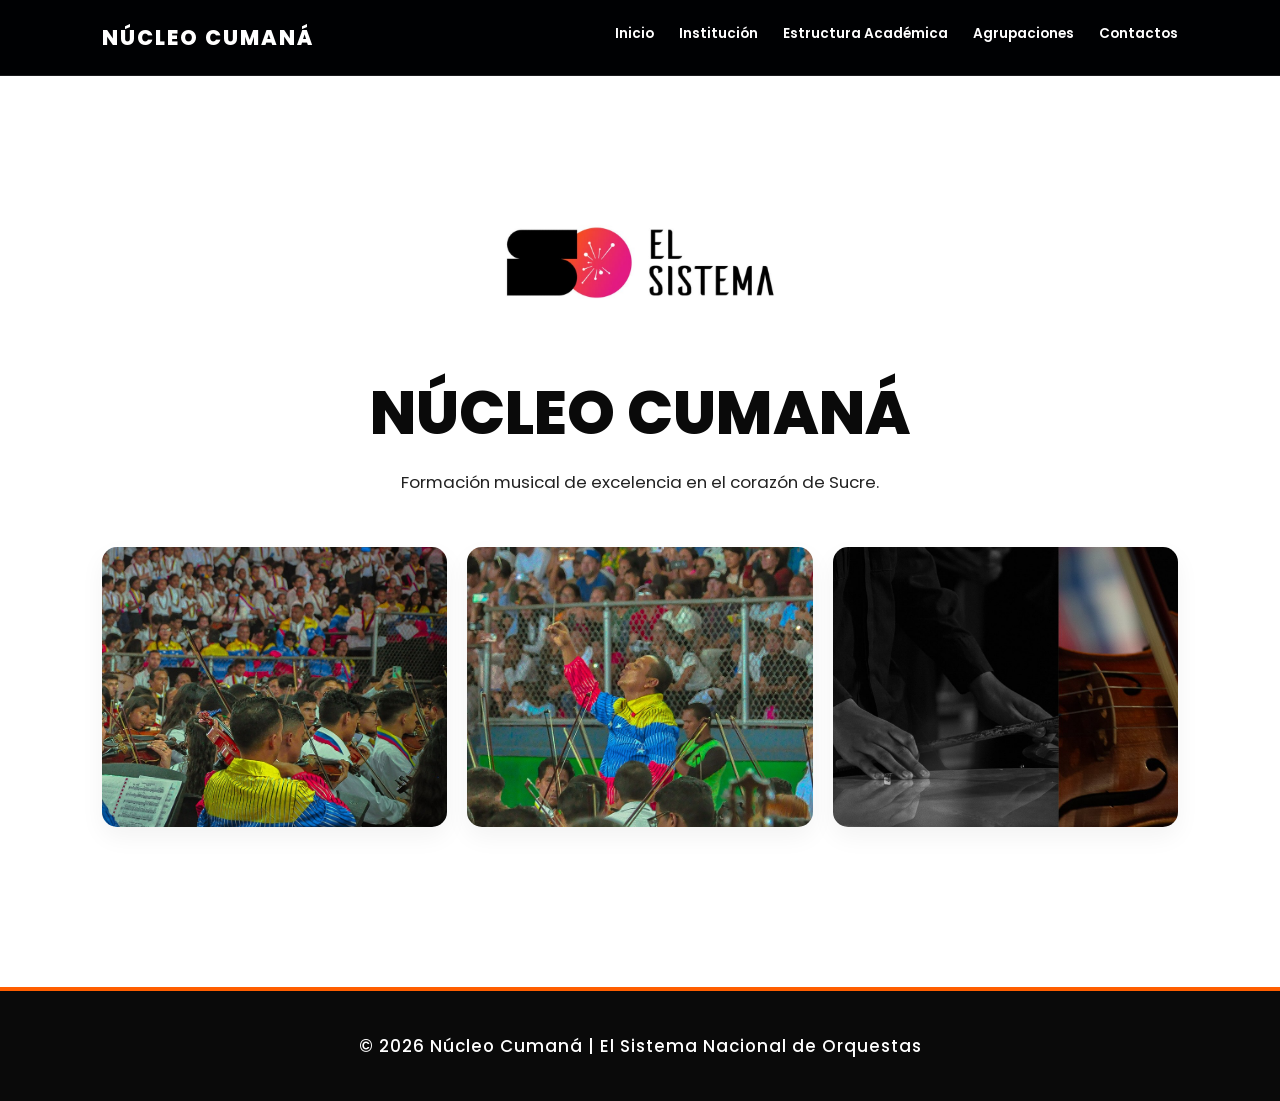
==== index.html @ 4235c66f "Add files via upload" ====
<!-- Declara el tipo de documento como HTML5 -->
<!DOCTYPE html>
<!-- Elemento raíz del documento HTML, establece el idioma como español -->
<html lang="es">

<!-- Contenedor de metadatos del documento -->
<head>
    <!-- Define la codificación de caracteres como UTF-8 -->
    <meta charset="UTF-8">
    <!-- Configura la vista para dispositivos móviles, escala inicial 1.0 -->
    <meta name="viewport" content="width=device-width, initial-scale=1.0">
    <!-- Título de la página que aparece en la pestaña del navegador -->
    <title>El Sistema - Núcleo Cumaná</title>
    <!-- Enlace a la fuente Poppins desde Google Fonts con varios pesos -->
    <link href="https://fonts.googleapis.com/css2?family=Poppins:wght@300;400;500;600;700;800&display=swap"
        rel="stylesheet">
    <!-- Enlace a los iconos de Font Awesome versión 6.4.0 -->
    <link rel="stylesheet" href="https://cdnjs.cloudflare.com/ajax/libs/font-awesome/6.4.0/css/all.min.css">
    <!-- Enlace al archivo CSS personalizado de la página -->
    <link rel="stylesheet" href="PAGINA WEB ORQUESTA.css">
</head>

<!-- Cuerpo del documento HTML -->
<body>

<!-- Barra de navegación principal -->
<nav class="navbar">
    <!-- Logo del núcleo, clicable para ir a la sección de bienvenida -->
    <div class="logo" onclick="showSection('bienvenida', event)" style="cursor: pointer; transition: 0.3s;"
        onmouseover="this.style.color='var(--acento)'" onmouseout="this.style.color='var(--blanco)'">NÚCLEO CUMANÁ
    </div>
    <!-- Botón de menú hamburguesa para móviles -->
    <div class="menu-toggle" onclick="document.getElementById('nav-ul').classList.toggle('show')">
        <!-- Icono de barras de Font Awesome -->
        <i class="fa-solid fa-bars"></i>
    </div>
    <!-- Lista de navegación -->
    <ul id="nav-ul">
        <!-- Elemento de menú Inicio con submenú -->
        <li>
            <!-- Título del elemento de navegación -->
            <span class="nav-item-title">Inicio</span>
            <!-- Menú desplegable para Inicio -->
            <ul class="dropdown">
                <!-- Enlace a la sección de bienvenida, marcado como activo -->
                <li><span class="nav-link active" onclick="showSection('bienvenida', event)">Bienvenida</span></li>
                <!-- Enlace a la sección de galería -->
                <li><span class="nav-link" onclick="showSection('galeria', event)">Galería</span></li>
                <!-- Enlace a la sección de trámites -->
                <li><span class="nav-link" onclick="showSection('tramites', event)">Trámites y Admisión</span></li>
            </ul>
        </li>
        <!-- Elemento de menú Institución con submenú -->
        <li>
            <!-- Título del elemento de navegación -->
            <span class="nav-item-title">Institución</span>
            <!-- Menú desplegable para Institución -->
            <ul class="dropdown">
                <!-- Enlace a la sección de historia -->
                <li><span class="nav-link" onclick="showSection('historia', event)">Historia</span></li>
                <!-- Enlace a la sección de misión y visión -->
                <li><span class="nav-link" onclick="showSection('mision-vision', event)">Misión y Visión</span></li>
            </ul>
        </li>
        <!-- Elemento de menú Estructura Académica con submenú -->
        <li>
            <!-- Título del elemento de navegación -->
            <span class="nav-item-title">Estructura Académica</span>
            <!-- Menú desplegable para Estructura Académica -->
            <ul class="dropdown">
                <!-- Enlace a la sección de programas -->
                <li><span class="nav-link" onclick="showSection('programas', event)">Programas</span></li>
                <!-- Enlace a la sección de módulos -->
                <li><span class="nav-link" onclick="showSection('modulos', event)">Módulos</span></li>
            </ul>
        </li>
        <!-- Elemento de menú Agrupaciones con submenú -->
        <li>
            <!-- Título del elemento de navegación -->
            <span class="nav-item-title">Agrupaciones</span>
            <!-- Menú desplegable para Agrupaciones -->
            <ul class="dropdown">
                <!-- Enlace a la sección de agrupaciones -->
                <li><span class="nav-link" onclick="showSection('agrupaciones', event)">Agrupaciones</span></li>
            </ul>
        </li>
        <!-- Elemento de menú Contactos con submenú -->
        <li>
            <!-- Título del elemento de navegación -->
            <span class="nav-item-title">Contactos</span>
            <!-- Menú desplegable para Contactos -->
            <ul class="dropdown">
                <!-- Enlace a la sección de dirección -->
                <li><span class="nav-link" onclick="showSection('direccion', event)">Dirección</span></li>
                <!-- Enlace a la sección de redes sociales -->
                <li><span class="nav-link" onclick="showSection('redes-sociales', event)">Redes Sociales</span></li>
            </ul>
        </li>
    </ul>
</nav>

<!-- Área principal de contenido -->
<div class="content-area">

    <!-- Sección de bienvenida (página de inicio) -->
    <section id="bienvenida" class="section active">
        <!-- Contenedor con padding y centrado -->
        <div style="padding: 100px 8%; text-align: center;">
            <!-- Imagen del logo -->
            <img src="logo 2.jpeg" alt="Logo El Sistema"
                style="max-width: 280px; margin: 0 auto 30px; display: block;">
            <!-- Título principal -->
            <h1>NÚCLEO CUMANÁ</h1>
            <!-- Subtítulo descriptivo -->
            <p>Formación musical de excelencia en el corazón de Sucre.</p>
            <!-- Grid de imágenes de presentación -->
            <div
                style="display: grid; grid-template-columns: repeat(auto-fit, minmax(200px, 1fr)); gap: 20px; margin-top: 50px;">
                <!-- Primera imagen -->
                <img src="9.jpg"
                    style="width:100%; height:280px; object-fit:cover; border-radius:15px; box-shadow: var(--sombra-suave);"
                    alt="Foto 1">
                <!-- Segunda imagen -->
                <img src="12.jpg"
                    style="width:100%; height:280px; object-fit:cover; border-radius:15px; box-shadow: var(--sombra-suave);"
                    alt="Foto 2">
                <!-- Tercera imagen -->
                <img src="16.jpg"
                    style="width:100%; height:280px; object-fit:cover; border-radius:15px; box-shadow: var(--sombra-suave);"
                    alt="Foto 3">
            </div>
        </div>
    </section>

        <!-- Sección de galería -->
        <section id="galeria" class="section">
            <!-- Contenedor con padding y centrado -->
            <div style="padding: 100px 8%; text-align: center;">
                <!-- Título de la sección -->
                <h2>GALERÍA</h2>
                <!-- Decorador de título -->
                <div class="title-decorator"></div>
                <!-- Grid de imágenes de galería -->
                <div class="grid-simple-9">
                    <!-- Primera imagen de galería -->
                    <div class="caja-img"><img src="1.jpeg" alt="Galeria"></div>
                    <!-- Segunda imagen de galería -->
                    <div class="caja-img"><img src="8.jpg" alt="Galeria"></div>
                    <!-- Tercera imagen de galería -->
                    <div class="caja-img"><img src="4.jpg" alt="Galeria"></div>
                </div>
            </div>
        </section>

        <!-- Sección de trámites y admisión -->
        <section id="tramites" class="section">
            <!-- Contenedor con padding y centrado -->
            <div style="padding: 100px 8%; text-align: center;">
                <!-- Título de la sección -->
                <h2>TRÁMITES Y ADMISIÓN</h2>
                <!-- Decorador de título -->
                <div class="title-decorator"></div>

                <!-- Contenedor de trámites -->
                <div class="tramites-container">
                    <!-- Subtítulo de requisitos -->
                    <h3 style="text-align: center; margin-bottom: 20px;">Requisitos de Inscripción</h3>
                    <!-- Descripción de los requisitos -->
                    <p style="text-align: center; margin-bottom: 40px;">Para formalizar tu inscripción en el Núcleo
                        Cumaná, debes presentar los siguientes documentos en nuestra oficina:</p>

                    <!-- Lista de requisitos -->
                    <div class="requisitos-list">
                        <!-- Requisito 1: Cédula -->
                        <div class="requisito-card">
                            <!-- Icono de cédula -->
                            <i class="fa-solid fa-id-card"></i>
                            <!-- Texto del requisito -->
                            <p>Copia de cédula vigente del alumno y del representante (si es menor de edad).</p>
                        </div>
                        <!-- Requisito 2: Foto -->
                        <div class="requisito-card">
                            <!-- Icono de cámara -->
                            <i class="fa-solid fa-camera-retro"></i>
                            <!-- Texto del requisito -->
                            <p>Foto tipo carnet del alumno y representante.</p>
                        </div>
                        <!-- Requisito 3: RIF -->
                        <div class="requisito-card">
                            <!-- Icono de archivo -->
                            <i class="fa-solid fa-file-invoice"></i>
                            <!-- Texto del requisito -->
                            <p>RIF actualizado del representante.</p>
                        </div>
                        <!-- Requisito 4: Carta de residencia -->
                        <div class="requisito-card">
                            <!-- Icono de casa -->
                            <i class="fa-solid fa-house-user"></i>
                            <!-- Texto del requisito -->
                            <p>Carta de residencia emitida por el consejo comunal.</p>
                        </div>
                    </div>

                    <!-- Tarjeta de descarga de planilla -->
                    <div class="descarga-card">
                        <!-- Título de la tarjeta -->
                        <h3>Planilla de Inscripción</h3>
                        <!-- Descripción -->
                        <p>Descarga, imprime y completa la planilla con tus datos.</p>
                        <!-- Enlace de descarga -->
                        <a href="PLANILLA DE INSCRIPCION_041219.pdf" download="Planilla_Inscripcion_Nucleo_Cumana.pdf"
                            class="btn-dorado">
                            <!-- Icono de descarga -->
                            <i class="fa-solid fa-download" style="margin-right: 10px;"></i> Descargar Planilla
                        </a>
                    </div>
                </div>
            </div>
        </section>

        <!-- Sección de historia -->
        <section id="historia" class="section">
            <!-- Contenedor con padding y centrado -->
            <div style="padding: 100px 8%; text-align: center;">
                <!-- Título de la sección -->
                <h2>HISTORIA</h2>
                <!-- Decorador de título -->
                <div class="title-decorator"></div>
                <!-- Párrafo introductorio -->
                <p style="max-width: 800px; margin: 0 auto 50px; font-size: 1.1rem; line-height: 1.8;">
                    Impulsados por la visión del <strong>Mtro. Dr. José Antonio Abreu</strong> y guiados por la batuta
                    del <strong>Mtro. Pastor Suárez</strong>, la alegría de la música llegó a las riberas del río
                    Manzanares, esparciéndose por toda Cumaná para transformar vidas y construir un futuro de
                    excelencia.
                </p>

                <!-- Grid de tarjetas de historia -->
                <div class="history-grid">
                    <!-- Tarjeta de historia 1 -->
                    <div class="history-card">
                        <!-- Año del evento -->
                        <div class="h-year">Enero 1978</div>
                        <!-- Título del evento -->
                        <h3>Los Primeros Acordes</h3>
                        <!-- Descripción del evento -->
                        <p>El Mtro. José Antonio Abreu reúne a 150 aspirantes en el Palacio Episcopal de Cumaná,
                            seleccionando a diez talentosos músicos para formarlos como los primeros guías de enseñanza
                            del Estado Sucre.</p>
                    </div>
                    <!-- Tarjeta de historia 2 -->
                    <div class="history-card">
                        <!-- Año del evento -->
                        <div class="h-year">13 de Marzo 1978</div>
                        <!-- Título del evento -->
                        <h3>Fundación del Núcleo</h3>
                        <!-- Descripción del evento -->
                        <p>Abre sus puertas el primer núcleo del Estado Sucre en la casa natal del poeta José Antonio
                            Ramos Sucre, bajo la dirección fundadora del Mtro. Pastor Suárez.</p>
                    </div>
                    <!-- Tarjeta de historia 3 -->
                    <div class="history-card">
                        <!-- Año del evento -->
                        <div class="h-year">1 de Diciembre 1996</div>
                        <!-- Título del evento -->
                        <h3>Nace la Orquesta Infantil</h3>
                        <!-- Descripción del evento -->
                        <p>El núcleo se expande con la creación de la Orquesta Infantil, sembrando la semilla de la
                            música en las nuevas generaciones, bajo la dirección del Prof. Johnny Potella.</p>
                    </div>
                    <!-- Tarjeta de historia 4 -->
                    <div class="history-card">
                        <!-- Año del evento -->
                        <div class="h-year">Actualidad</div>
                        <!-- Título del evento -->
                        <h3>Un Legado en Crecimiento</h3>
                        <!-- Descripción del evento -->
                        <p>Bajo la dirección del Maestro Johnny Potella Williams, el Núcleo Cumaná alberga a más de
                            1.078 niños y jóvenes, proyectándose hacia nuevas iniciativas de rescate social.</p>
                    </div>
                </div>
            </div>
        </section>

        <!-- INSTITUCIÓN -> MISIÓN Y VISIÓN -->
        <section id="mision-vision" class="section">
            <div class="wix-row">
                <div class="wix-col-img"><img src="15.jpg" alt="Misión"></div>
                <div class="wix-col-text bg-white">
                    <h3>Nuestra Misión</h3>
                    <p style="text-align: justify; font-size: 0.95rem;">El Sistema Nacional de Orquestas y Coros
                        Juveniles e Infantiles de Venezuela constituye una obra social del Estado Venezolano consagrada
                        al rescate pedagógico, ocupacional y ético de la infancia y la juventud, mediante la instrucción
                        y la práctica colectiva de la música, dedicada a la capacitación, prevención y recuperación de
                        los grupos más vulnerables del país, tanto por sus características etárias como por su situación
                        socioeconómica.</p>
                </div>
            </div>
            <div class="wix-row reverse">
                <div class="wix-col-img"><img src="7.jpg" alt="Visión"></div>
                <div class="wix-col-text bg-soft">
                    <h3>Nuestra Visión</h3>
                    <p style="text-align: justify; font-size: 0.95rem;">El Sistema Nacional de Orquestas y Coros
                        Juveniles e Infantiles de Venezuela es una institución abierta a toda la sociedad, con un alto
                        concepto de excelencia musical, que contribuye al desarrollo integral del ser humano. Se vincula
                        con la comunidad a través del intercambio, la cooperación y el cultivo de valores
                        transcendentales que inciden en la transformación del niño, el joven y el entorno familiar. Se
                        cuenta con un recurso humano dirigido al logro de una meta común, con mística y gozo, formando
                        equipos multidisciplinarios altamente motivados e identificados con la Institución.</p>
                    <p style="text-align: justify; font-size: 0.95rem; margin-top: 15px;">Se reconoce al movimiento
                        orquestal como una oportunidad para el desarrollo personal en lo intelectual, en lo espiritual,
                        en lo social y en lo profesional, rescatando al niño y al joven de una juventud vacía,
                        desorientada y desviada.</p>
                </div>
            </div>
        </section>

        <!-- Sección de programas -->
        <section id="programas" class="section">
            <!-- Contenedor con padding y centrado -->
            <div style="padding: 80px 5%; text-align: center;">
                <!-- Título de la sección -->
                <h2>PROGRAMAS</h2>
                <!-- Decorador de título -->
                <div class="title-decorator"></div>
                <!-- Grid de tarjetas de programas -->
                <div class="programs-grid">
                    <!-- Tarjeta del programa académico orquestal -->
                    <div class="program-card">
                        <!-- Imagen del programa -->
                        <div class="card-img"><img src="11.jpg" alt="Programa Académico Orquestal"></div>
                        <!-- Contenido de la tarjeta -->
                        <div class="card-content">
                            <!-- Título del programa -->
                            <h3>Programa Académico Orquestal</h3>
                            <!-- Contenedor de botones -->
                            <div class="badge-container" style="margin-top: 15px;">
                                <!-- Botón para leer más -->
                                <button class="btn-wix" style="width: 100%;"
                                    onclick="showSection('detalle-orquestal', event)">Leer más</button>
                            </div>
                        </div>
                    </div>
                    <!-- Tarjeta del programa de iniciación musical -->
                    <div class="program-card">
                        <!-- Imagen del programa -->
                        <div class="card-img"><img
                                src="https://images.unsplash.com/photo-1514119412350-e174d90d280e?q=80&w=600"
                                alt="Programa de Iniciación Musical"></div>
                        <!-- Contenido de la tarjeta -->
                        <div class="card-content">
                            <!-- Título del programa -->
                            <h3>Programa de Iniciación Musical</h3>
                            <!-- Contenedor de botones -->
                            <div class="badge-container" style="margin-top: 15px;">
                                <!-- Botón para leer más -->
                                <button class="btn-wix" style="width: 100%;"
                                    onclick="showSection('detalle-iniciacion', event)">Leer más</button>
                            </div>
                        </div>
                    </div>
                    <!-- Tarjeta del programa de educación especial -->
                    <div class="program-card">
                        <!-- Imagen del programa -->
                        <div class="card-img"><img
                                src="https://images.unsplash.com/photo-1581078426770-6d336e5de7bf?q=80&w=600"
                                alt="Programa de Educación Especial"></div>
                        <!-- Contenido de la tarjeta -->
                        <div class="card-content">
                            <!-- Título del programa -->
                            <h3>Programa de Educación Especial</h3>
                            <!-- Contenedor de botones -->
                            <div class="badge-container" style="margin-top: 15px;">
                                <!-- Botón para leer más -->
                                <button class="btn-wix" style="width: 100%;"
                                    onclick="showSection('detalle-especial', event)">Leer más</button>
                            </div>
                        </div>
                    </div>
                    <!-- Tarjeta del programa académico coral -->
                    <div class="program-card">
                        <!-- Imagen del programa -->
                        <div class="card-img"><img src="10.jpg" alt="Programa Académico Coral"></div>
                        <!-- Contenido de la tarjeta -->
                        <div class="card-content">
                            <!-- Título del programa -->
                            <h3>Programa Académico Coral</h3>
                            <!-- Contenedor de botones -->
                            <div class="badge-container" style="margin-top: 15px;">
                                <!-- Botón para leer más -->
                                <button class="btn-wix" style="width: 100%;"
                                    onclick="showSection('detalle-coral', event)">Leer más</button>
                            </div>
                        </div>
                    </div>
                    <!-- Tarjeta del programa alma llanera -->
                    <div class="program-card">
                        <!-- Imagen del programa -->
                        <div class="card-img"><img
                                src="https://images.unsplash.com/photo-1516280440614-37939bbacd81?q=80&w=600"
                                alt="Programa Alma Llanera"></div>
                        <!-- Contenido de la tarjeta -->
                        <div class="card-content">
                            <!-- Título del programa -->
                            <h3>Programa Alma Llanera</h3>
                            <!-- Contenedor de botones -->
                            <div class="badge-container" style="margin-top: 15px;">
                                <!-- Botón para leer más -->
                                <button class="btn-wix" style="width: 100%;"
                                    onclick="showSection('detalle-llanera', event)">Leer más</button>
                            </div>
                        </div>
                    </div>
                    <!-- Tarjeta del programa simón bolívar -->
                    <div class="program-card">
                        <!-- Imagen del programa -->
                        <div class="card-img"><img
                                src="https://images.unsplash.com/photo-1460723237483-7a6dc9d0b212?q=80&w=600"
                                alt="Programa Simón Bolívar"></div>
                        <!-- Contenido de la tarjeta -->
                        <div class="card-content">
                            <!-- Título del programa -->
                            <h3>Programa Simón Bolívar</h3>
                            <!-- Contenedor de botones -->
                            <div class="badge-container" style="margin-top: 15px;">
                                <!-- Botón para leer más -->
                                <button class="btn-wix" style="width: 100%;"
                                    onclick="showSection('detalle-bolivar', event)">Leer más</button>
                            </div>
                        </div>
                    </div>
                    <!-- Tarjeta del programa de música popular -->
                    <div class="program-card">
                        <!-- Imagen del programa -->
                        <div class="card-img"><img
                                src="https://images.unsplash.com/photo-1514320291840-2e0a9bf2a9ae?q=80&w=600"
                                alt="Programa de Música Popular y otros Géneros"></div>
                        <!-- Contenido de la tarjeta -->
                        <div class="card-content">
                            <!-- Título del programa -->
                            <h3>Programa de Música Popular y otros Géneros</h3>
                            <!-- Contenedor de botones -->
                            <div class="badge-container" style="margin-top: 15px;">
                                <!-- Botón para leer más -->
                                <button class="btn-wix" style="width: 100%;"
                                    onclick="showSection('detalle-popular', event)">Leer más</button>
                            </div>
                        </div>
                    </div>
                </div>
            </div>
        </section>

        <!-- DETALLES DE PROGRAMAS -->
        <section id="detalle-orquestal" class="section">
            <div class="wix-row">
                <div class="wix-col-img"><img src="11.jpg" alt="Programa Académico Orquestal"></div>
                <div class="wix-col-text bg-white" style="border-top: 5px solid #8A1538;">
                    <h3 style="color: #8A1538; font-size: 2rem;">Programa Académico Orquestal</h3>
                    <p style="text-align: justify; font-size: 1rem; margin-top: 20px;">Basado en un proceso de
                        enseñanza-aprendizaje de la práctica colectiva e individual de la música, está dirigido a niños
                        y jóvenes guiados por docentes y directores que, además de enseñar música, forman a sus
                        estudiantes de manera integral con principios de igualdad, respeto, solidaridad, compromiso,
                        responsabilidad, trabajo en equipo y cultura de paz.</p>
                    <div style="margin: 20px 0;">
                        <span
                            style="background: rgba(138, 21, 56, 0.1); color: #8A1538; border: 1px solid rgba(138, 21, 56, 0.2); padding: 8px 16px; border-radius: 50px; font-weight: 700;">•
                            209 Integrantes</span>
                    </div>
                    <button class="btn-wix" onclick="showSection('programas', event)"
                        style="background: #8A1538; align-self: flex-start; margin-top: 30px;"><i
                            class="fa-solid fa-arrow-left"></i> Volver a Programas</button>
                </div>
            </div>
        </section>

        <section id="detalle-iniciacion" class="section">
            <div class="wix-row reverse">
                <div class="wix-col-img"><img
                        src="https://images.unsplash.com/photo-1514119412350-e174d90d280e?q=80&w=600"
                        alt="Programa de Iniciación Musical"></div>
                <div class="wix-col-text bg-soft" style="border-top: 5px solid #8B5CF6;">
                    <h3 style="color: #8B5CF6; font-size: 2rem;">Programa de Iniciación Musical</h3>
                    <p style="text-align: justify; font-size: 1rem; margin-top: 20px;">Este programa favorece el
                        acercamiento directo de niños, jóvenes y adultos al mundo orquestal y coral, respetando su fase
                        cognitivo-emocional y contribuyendo con su desarrollo de manera integral.</p>
                    <div style="margin: 20px 0;">
                        <span
                            style="background: rgba(139, 92, 246, 0.1); color: #8B5CF6; border: 1px solid rgba(139, 92, 246, 0.2); padding: 8px 16px; border-radius: 50px; font-weight: 700;">•
                            250 Integrantes</span>
                    </div>
                    <button class="btn-wix" onclick="showSection('programas', event)"
                        style="background: #8B5CF6; align-self: flex-start; margin-top: 30px;"><i
                            class="fa-solid fa-arrow-left"></i> Volver a Programas</button>
                </div>
            </div>
        </section>

        <section id="detalle-especial" class="section">
            <div class="wix-row">
                <div class="wix-col-img"><img
                        src="https://images.unsplash.com/photo-1581078426770-6d336e5de7bf?q=80&w=600"
                        alt="Programa de Educación Especial"></div>
                <div class="wix-col-text bg-white" style="border-top: 5px solid #D9008D;">
                    <h3 style="color: #D9008D; font-size: 2rem;">Programa de Educación Especial</h3>
                    <p style="text-align: justify; font-size: 1rem; margin-top: 20px;">Componente Académico
                        Organizacional de El Sistema Nacional de Orquestas y Coros Juveniles e Infantiles de Venezuela
                        “El Sistema”, que enmarcado en su modelo máximo de Inclusión, Participación y Rescate Social,
                        promueve el desarrollo sistemático y permanente de la “Práctica Orquestal y Coral” de los niños
                        y jóvenes con necesidades educativas especiales y/o discapacidad, a través de estructuras y
                        mecanismos académicos de formación, fundamentados en los principios metodológicos de la
                        “Práctica Colectiva de la Música”.</p>
                    <div style="margin: 20px 0;">
                        <span
                            style="background: rgba(217, 0, 141, 0.1); color: #D9008D; border: 1px solid rgba(217, 0, 141, 0.2); padding: 8px 16px; border-radius: 50px; font-weight: 700;">•
                            66 Integrantes</span>
                    </div>
                    <button class="btn-wix" onclick="showSection('programas', event)"
                        style="background: #D9008D; align-self: flex-start; margin-top: 30px;"><i
                            class="fa-solid fa-arrow-left"></i> Volver a Programas</button>
                </div>
            </div>
        </section>

        <section id="detalle-coral" class="section">
            <div class="wix-row reverse">
                <div class="wix-col-img"><img src="10.jpg" alt="Programa Académico Coral"></div>
                <div class="wix-col-text bg-soft" style="border-top: 5px solid #84CC16;">
                    <h3 style="color: #84CC16; font-size: 2rem;">Programa Académico Coral</h3>
                    <p style="text-align: justify; font-size: 1rem; margin-top: 20px;">Tras el reconocimiento de la
                        tradición de la práctica coral en el país y el fácil acceso en las comunidades, escuelas e
                        instituciones, El Sistema impulsa la creación del Programa Académico Coral; promoviendo la
                        incorporación de niños y jóvenes que, usando la voz como instrumento, se les abre una gama de
                        posibilidades de desarrollo individual y colectivo, contribuyendo con su crecimiento artístico,
                        humanístico e intelectual.</p>
                    <div style="margin: 20px 0;">
                        <span
                            style="background: rgba(132, 204, 22, 0.1); color: #84CC16; border: 1px solid rgba(132, 204, 22, 0.2); padding: 8px 16px; border-radius: 50px; font-weight: 700;">•
                            130 Integrantes</span>
                    </div>
                    <button class="btn-wix" onclick="showSection('programas', event)"
                        style="background: #84CC16; align-self: flex-start; margin-top: 30px;"><i
                            class="fa-solid fa-arrow-left"></i> Volver a Programas</button>
                </div>
            </div>
        </section>

        <section id="detalle-llanera" class="section">
            <div class="wix-row">
                <div class="wix-col-img"><img
                        src="https://images.unsplash.com/photo-1516280440614-37939bbacd81?q=80&w=600"
                        alt="Programa Alma Llanera"></div>
                <div class="wix-col-text bg-white" style="border-top: 5px solid #EAB308;">
                    <h3 style="color: #EAB308; font-size: 2rem;">Programa Alma Llanera</h3>
                    <p style="text-align: justify; font-size: 1rem; margin-top: 20px;">Este programa enaltece los
                        valores culturales autóctonos del país y da a conocer las costumbres propias de las regiones,
                        por medio de la ejecución de instrumentos típicos. Cuenta con la valiosa participación de
                        cultores que, junto a los docentes de El Sistema, profundizan en las estrategias de
                        enseñanza-aprendizaje de la música venezolana, lectura de partituras y promoción del enorme
                        bagaje cultural con el que cuenta nuestra nación.</p>
                    <div style="margin: 20px 0;">
                        <span
                            style="background: rgba(234, 179, 8, 0.1); color: #EAB308; border: 1px solid rgba(234, 179, 8, 0.2); padding: 8px 16px; border-radius: 50px; font-weight: 700;">•
                            153 Integrantes</span>
                    </div>
                    <button class="btn-wix" onclick="showSection('programas', event)"
                        style="background: #EAB308; align-self: flex-start; margin-top: 30px;"><i
                            class="fa-solid fa-arrow-left"></i> Volver a Programas</button>
                </div>
            </div>
        </section>

        <section id="detalle-bolivar" class="section">
            <div class="wix-row reverse">
                <div class="wix-col-img"><img
                        src="https://images.unsplash.com/photo-1460723237483-7a6dc9d0b212?q=80&w=600"
                        alt="Programa Simón Bolívar"></div>
                <div class="wix-col-text bg-soft" style="border-top: 5px solid #FF5E00;">
                    <h3 style="color: #FF5E00; font-size: 2rem;">Programa Simón Bolívar</h3>
                    <p style="text-align: justify; font-size: 1rem; margin-top: 20px;">Con el objetivo de masificar el
                        milagro de la música y expandir el impacto social de El Sistema, en 2015 nació este programa
                        dirigido principalmente a fomentar la práctica colectiva de la música en las escuelas
                        pertenecientes al subsistema de educación básica de nuestro país, con el propósito de que esta
                        población aprenda las bondades de la música y los valores que se desprenden de ella.</p>
                    <div style="margin: 20px 0;">
                        <span
                            style="background: rgba(255, 94, 0, 0.1); color: #FF5E00; border: 1px solid rgba(255, 94, 0, 0.2); padding: 8px 16px; border-radius: 50px; font-weight: 700;">•
                            33.850 Integrantes</span>
                    </div>
                    <button class="btn-wix" onclick="showSection('programas', event)"
                        style="background: #FF5E00; align-self: flex-start; margin-top: 30px;"><i
                            class="fa-solid fa-arrow-left"></i> Volver a Programas</button>
                </div>
            </div>
        </section>

        <!-- Sección de detalle del programa de música popular -->
        <section id="detalle-popular" class="section">
            <!-- Contenedor en fila con imagen y texto -->
            <div class="wix-row">
                <!-- Columna de imagen -->
                <div class="wix-col-img"><img
                        src="https://images.unsplash.com/photo-1514320291840-2e0a9bf2a9ae?q=80&w=600"
                        alt="Programa de Música Popular y otros Géneros"></div>
                <!-- Columna de texto con fondo blanco -->
                <div class="wix-col-text bg-white" style="border-top: 5px solid #E3001B;">
                    <!-- Título del programa -->
                    <h3 style="color: #E3001B; font-size: 2rem;">Programa de Música Popular y otros Géneros</h3>
                    <!-- Descripción del programa -->
                    <p style="text-align: justify; font-size: 1rem; margin-top: 20px;">Este es uno de los grandes
                        alcances desde el punto de vista musical y académico de la institución, al ofrecer expansión y
                        proyección a una amplia gama de ritmos y géneros. Contribuye con la consolidación de bandas de
                        jazz, rock sinfónico, música afroamericana, latinoamericana y caribeña.</p>
                    <!-- Número de integrantes -->
                    <div style="margin: 20px 0;">
                        <span
                            style="background: rgba(227, 0, 27, 0.1); color: #E3001B; border: 1px solid rgba(227, 0, 27, 0.2); padding: 8px 16px; border-radius: 50px; font-weight: 700;">•
                            122 Integrantes</span>
                    </div>
                    <!-- Botón para volver a programas -->
                    <button class="btn-wix" onclick="showSection('programas', event)"
                        style="background: #E3001B; align-self: flex-start; margin-top: 30px;"><i
                            class="fa-solid fa-arrow-left"></i> Volver a Programas</button>
                </div>
            </div>
        </section>

        <!-- Sección de módulos -->
        <section id="modulos" class="section">
            <!-- Contenedor en fila invertida -->
            <div class="wix-row reverse">
                <!-- Columna de texto con fondo blanco -->
                <div class="wix-col-text bg-white">
                    <!-- Título de la sección -->
                    <h2>MÓDULOS</h2>
                    <!-- Descripción -->
                    <p>Encuentra el centro de enseñanza más cercano a tu comunidad.</p>
                    <!-- Botón para ver ubicaciones -->
                    <a href="#" class="btn-wix">Ver Ubicaciones</a>
                </div>
                <!-- Columna de imagen -->
                <div class="wix-col-img"><img
                        src="https://images.unsplash.com/photo-1497366216548-37526070297c?q=80&w=800" alt="Módulos">
                </div>
            </div>
        </section>

        <!-- Sección de agrupaciones -->
        <section id="agrupaciones" class="section">
            <!-- Contenedor con padding y centrado -->
            <div style="padding: 100px 8%; text-align: center;">
                <!-- Subtítulo -->
                <p style="letter-spacing: 3px; color: var(--primario); font-weight: 800; margin-bottom: 20px;">NUESTRO
                    TALENTO</p>
                <!-- Título de la sección -->
                <h2>AGRUPACIONES</h2>
                <!-- Decorador de título -->
                <div class="title-decorator"></div>

                <!-- Grid de agrupaciones -->
                <div class="agrupaciones-grid">
                    <!-- Tarjeta de orquesta sinfónica pre infantil -->
                    <div class="agrupacion-card">
                        <!-- Contenedor de imagen -->
                        <div class="agrupacion-img-container">
                            <!-- Imagen de la agrupación -->
                            <img src="13.jpg" alt="ORQUESTA SINFONICA PRE INFANTIL">
                        </div>
                        <!-- Información de la agrupación -->
                        <div class="agrupacion-info">
                            <!-- Nombre de la agrupación -->
                            <h4>ORQUESTA SINFONICA PRE INFANTIL</h4>
                        </div>
                    </div>

                    <!-- Tarjeta de orquesta sinfónica infantil -->
                    <div class="agrupacion-card">
                        <!-- Contenedor de imagen -->
                        <div class="agrupacion-img-container">
                            <!-- Imagen de la agrupación -->
                            <img src="14.jpg" alt="ORQUESTA SINFONICA INFANTIL">
                        </div>
                        <!-- Información de la agrupación -->
                        <div class="agrupacion-info">
                            <!-- Nombre de la agrupación -->
                            <h4>ORQUESTA SINFONICA INFANTIL</h4>
                        </div>
                    </div>

                    <!-- Tarjeta de orquesta sinfónica juvenil -->
                    <div class="agrupacion-card">
                        <!-- Contenedor de imagen -->
                        <div class="agrupacion-img-container">
                            <!-- Imagen de la agrupación -->
                            <img src="17.jpg" alt="ORQUESTA SINFONICA JUVENIL">
                        </div>
                        <!-- Información de la agrupación -->
                        <div class="agrupacion-info">
                            <!-- Nombre de la agrupación -->
                            <h4>ORQUESTA SINFONICA JUVENIL</h4>
                        </div>
                    </div>

                    <!-- Tarjeta de coro sinfónico infantil -->
                    <div class="agrupacion-card">
                        <!-- Contenedor de imagen -->
                        <div class="agrupacion-img-container">
                            <!-- Imagen de la agrupación -->
                            <img src="10.jpg" alt="CORO SINFÓNICO INFANTIL">
                        </div>
                        <!-- Información de la agrupación -->
                        <div class="agrupacion-info">
                            <!-- Nombre de la agrupación -->
                            <h4>CORO SINFÓNICO INFANTIL</h4>
                        </div>
                    </div>

                    <!-- Tarjeta de coro sinfónico juvenil -->
                    <div class="agrupacion-card">
                        <!-- Contenedor de imagen -->
                        <div class="agrupacion-img-container">
                            <!-- Imagen de la agrupación -->
                            <img src="16.jpg" alt="CORO SINFÓNICO JUVENIL">
                        </div>
                        <!-- Información de la agrupación -->
                        <div class="agrupacion-info">
                            <!-- Nombre de la agrupación -->
                            <h4>CORO SINFÓNICO JUVENIL</h4>
                        </div>
                    </div>

                    <!-- Tarjeta de orquesta alma llanera infantil -->
                    <div class="agrupacion-card">
                        <!-- Contenedor de imagen -->
                        <div class="agrupacion-img-container">
                            <!-- Imagen de la agrupación -->
                            <img src="8.jpg" alt="ORQUESTA ALMA LLANERA INFANTIL">
                        </div>
                        <!-- Información de la agrupación -->
                        <div class="agrupacion-info">
                            <!-- Nombre de la agrupación -->
                            <h4>ORQUESTA ALMA LLANERA INFANTIL</h4>
                        </div>
                    </div>

                    <!-- Tarjeta de orquesta alma llanera juvenil -->
                    <div class="agrupacion-card">
                        <!-- Contenedor de imagen -->
                        <div class="agrupacion-img-container">
                            <!-- Imagen de la agrupación -->
                            <img src="5.jpg" alt="ORQUESTA ALMA LLANERA JUVENIL">
                        </div>
                        <!-- Información de la agrupación -->
                        <div class="agrupacion-info">
                            <!-- Nombre de la agrupación -->
                            <h4>ORQUESTA ALMA LLANERA JUVENIL</h4>
                        </div>
                    </div>

                    <!-- Tarjeta de orquesta latino caribeña -->
                    <div class="agrupacion-card">
                        <!-- Contenedor de imagen -->
                        <div class="agrupacion-img-container">
                            <!-- Imagen de la agrupación -->
                            <img src="6.jpg" alt="ORQUESTA LATINO CARIBEÑA">
                        </div>
                        <!-- Información de la agrupación -->
                        <div class="agrupacion-info">
                            <!-- Nombre de la agrupación -->
                            <h4>ORQUESTA LATINO CARIBEÑA</h4>
                        </div>
                    </div>
                </div>
            </div>
        </section>

        <!-- Sección de dirección y contacto -->
        <section id="direccion" class="section">
            <!-- Contenedor con padding y centrado -->
            <div style="padding: 100px 8%; text-align: center;">
                <!-- Título de la sección -->
                <h2>DIRECCIÓN Y CONTACTO</h2>
                <!-- Decorador de título -->
                <div class="title-decorator"></div>

                <!-- Grid de información de contacto -->
                <div class="contacto-grid">
                    <!-- Item de ubicación -->
                    <div class="contacto-item">
                        <!-- Icono de ubicación -->
                        <i class="fa-solid fa-map-location-dot"></i>
                        <!-- Título del item -->
                        <h3>Ubicación</h3>
                        <!-- Descripción -->
                        <p>Concha Acústica del Parque Guaiquerí, Cumaná - Estado Sucre.</p>
                    </div>
                    <!-- Item de teléfono -->
                    <div class="contacto-item">
                        <!-- Icono de teléfono -->
                        <i class="fa-solid fa-phone"></i>
                        <!-- Título del item -->
                        <h3>Teléfono</h3>
                        <!-- Descripción -->
                        <p>+58 293 123 4567<br>Lunes a Viernes, 8am - 5pm</p>
                    </div>
                    <!-- Item de correo -->
                    <div class="contacto-item">
                        <!-- Icono de correo -->
                        <i class="fa-solid fa-envelope"></i>
                        <!-- Título del item -->
                        <h3>Correo</h3>
                        <!-- Descripción -->
                        <p>info@nucleocumana.org</p>
                    </div>
                </div>
            </div>
        </section>

        <!-- Sección de redes sociales -->
        <section id="redes-sociales" class="section">
            <!-- Contenedor con padding, centrado y fondo oscuro -->
            <div style="padding: 100px 8%; text-align: center; background-color: var(--oscuro); color: var(--blanco);">
                <!-- Título de la sección -->
                <h2 style="color: var(--blanco);">SÍGUENOS EN NUESTRAS REDES</h2>
                <!-- Decorador de título -->
                <div class="title-decorator"></div>
                <!-- Descripción -->
                <p style="color: #ccc;">Mantente al día con nuestros conciertos, audiciones y noticias destacadas.</p>

                <!-- Enlaces a redes sociales -->
                <div class="social-links">
                    <!-- Enlace a Instagram -->
                    <a href="#"><i class="fa-brands fa-instagram"></i></a>
                    <!-- Enlace a Facebook -->
                    <a href="#"><i class="fa-brands fa-facebook"></i></a>
                </div>
            </div>
        </section>

    </div>

    <!-- Pie de página -->
    <footer>
        <!-- Texto de copyright -->
        <p>&copy; 2026 Núcleo Cumaná | El Sistema Nacional de Orquestas</p>
    </footer>

    <!-- Botón flotante para volver arriba -->
    <div id="btn-volver-arriba" onclick="window.scrollTo({top: 0, behavior: 'smooth'})"
        style="position: fixed; bottom: 30px; right: 30px; background: var(--primario); color: var(--blanco); width: 50px; height: 50px; border-radius: 50%; display: flex; justify-content: center; align-items: center; cursor: pointer; box-shadow: var(--sombra-fuerte); z-index: 1000; transition: all 0.3s ease; opacity: 0; pointer-events: none; font-size: 1.2rem;">
        <!-- Icono de flecha hacia arriba -->
        <i class="fa-solid fa-arrow-up"></i>
    </div>

    <!-- Script JavaScript para funcionalidad de la página -->
    <script>
        // Función para mostrar una sección específica
        function showSection(sectionId, e) {
            // Prevenir el comportamiento por defecto si es un enlace
            if (e) e.preventDefault();

            // Ocultar todas las secciones removiendo la clase 'active'
            document.querySelectorAll('.section').forEach(sec => sec.classList.remove('active'));
            // Desactivar todos los enlaces de navegación
            document.querySelectorAll('.nav-link').forEach(link => link.classList.remove('active'));

            // Mostrar la sección seleccionada agregando la clase 'active'
            document.getElementById(sectionId).classList.add('active');

            // Activar el enlace correspondiente si fue clicado
            if (e && e.target.classList.contains('nav-link')) {
                e.target.classList.add('active');
            }

            // Ocultar el menú móvil si está abierto
            document.getElementById('nav-ul').classList.remove('show');

            // Desplazar la página hacia arriba suavemente
            window.scrollTo({ top: 0, behavior: 'smooth' });
        }

        // Event listener para los títulos de navegación en móvil
        document.querySelectorAll('.nav-item-title').forEach(title => {
            title.addEventListener('click', function (e) {
                // Solo en dispositivos móviles (ancho <= 768px)
                if (window.innerWidth <= 768) {
                    // Obtener el elemento padre (li)
                    const li = this.parentElement;
                    // Verificar si ya está abierto
                    const isOpen = li.classList.contains('mobile-open');
                    
                    // Cerrar otros submenús abiertos
                    document.querySelectorAll('.navbar ul li').forEach(item => item.classList.remove('mobile-open'));
                    
                    // Si no estaba abierto, abrirlo
                    if (!isOpen) {
                        li.classList.add('mobile-open');
                    }
                }
            });
        });

        // Event listener para el botón flotante de volver arriba
        window.addEventListener('scroll', function () {
            // Obtener el botón
            const btn = document.getElementById('btn-volver-arriba');
            // Si el scroll es mayor a 300px, mostrar el botón
            if (window.scrollY > 300) {
                btn.style.opacity = '1';
                btn.style.pointerEvents = 'auto';
                btn.style.transform = 'translateY(0)';
            } else {
                // Ocultar el botón
                btn.style.opacity = '0';
                btn.style.pointerEvents = 'none';
                btn.style.transform = 'translateY(10px)';
            }
        });
    </script>
</body>

</html>
---- PAGINA WEB ORQUESTA.css ----
/* Importa la fuente Poppins desde Google Fonts con varios pesos para usar en el sitio */
@import url('https://fonts.googleapis.com/css2?family=Poppins:wght@300;400;500;600;700;800&display=swap');

/* Define variables CSS personalizadas para colores, gradientes y sombras usados en todo el sitio */
:root {
    /* Color primario: naranja vibrante tomado del logo */
    --primario: #FF5E00;
    /* Color secundario: rosa/magenta tomado del logo */
    --secundario: #E50050;
    /* Color de acento: naranja para detalles */
    --acento: #FF5E00;
    /* Color rosa, alias del secundario */
    --rosa: #E50050;
    /* Color oscuro: negro tomado del logo */
    --oscuro: #0A0A0A;
    /* Color blanco puro */
    --blanco: #FFFFFF;
    /* Color de fondo gris: blanco puro para coincidir con el logo */
    --gris-fondo: #FFFFFF;
    /* Color azul suave: fondo cálido muy suave */
    --azul-suave: #F8F9FA;
    /* Color de texto: gris oscuro para legibilidad */
    --texto: #222222;
    /* Gradiente 1: gradiente lineal de naranja a rosa */
    --gradiente-1: linear-gradient(135deg, #FF5E00, #E50050);
    /* Gradiente 2: gradiente lineal de rosa a naranja */
    --gradiente-2: linear-gradient(135deg, #E50050, #FF5E00);
    /* Sombra suave: sombra con opacidad baja */
    --sombra-suave: 0 10px 25px rgba(0, 0, 0, 0.05);
    /* Sombra fuerte: sombra con opacidad media */
    --sombra-fuerte: 0 20px 40px rgba(255, 94, 0, 0.2);
}

/* Selector universal: resetea márgenes, paddings, usa box-sizing border-box y establece fuente Poppins para todos los elementos */
* {
    /* Elimina márgenes por defecto */
    margin: 0;
    /* Elimina paddings por defecto */
    padding: 0;
    /* Incluye padding y border en el ancho/alto total */
    box-sizing: border-box;
    /* Establece la fuente Poppins para todo el documento */
    font-family: 'Poppins', sans-serif;
}

/* Estilos para el cuerpo de la página */
body {
    /* Color de fondo usando variable gris-fondo */
    background-color: var(--gris-fondo);
    /* Color de texto usando variable texto */
    color: var(--texto);
    /* Oculta desbordamiento horizontal */
    overflow-x: hidden;
    /* Posición relativa para posicionamiento de hijos */
    position: relative;
}

/* Comentario: Fondo sólido sin animación (posiblemente para futuras referencias) */

/* --- NAVBAR ESTILO DINÁMICO --- */
/* Estilos para la barra de navegación */
.navbar {
    /* Fondo negro casi puro con blur de fondo */
    background: rgb(0, 1, 3);
    /* Filtro de fondo blur para efecto glassmorphism */
    backdrop-filter: blur(12px);
    /* Prefijo webkit para compatibilidad */
    -webkit-backdrop-filter: blur(12px);
    /* Display flex para alinear elementos */
    display: flex;
    /* Espacia elementos entre sí */
    justify-content: space-between;
    /* Centra verticalmente */
    align-items: center;
    /* Padding interno: 20px arriba/abajo, 8% izquierda/derecha */
    padding: 20px 8%;
    /* Posición fija en la parte superior */
    position: fixed;
    /* Ancho completo */
    width: 100%;
    /* Pegado arriba */
    top: 0;
    /* Z-index alto para estar sobre otros elementos */
    z-index: 1000;
    /* Borde inferior sutil blanco translúcido */
    border-bottom: 1px solid rgba(255, 255, 255, 0.1);
}

/* Estilos para el logo en la navbar */
.logo {
    /* Color blanco */
    color: var(--blanco);
    /* Peso de fuente extra bold */
    font-weight: 800;
    /* Espaciado entre letras */
    letter-spacing: 2px;
    /* Tamaño de fuente 1.3rem */
    font-size: 1.3rem;
}

/* Estilos para la lista ul dentro de navbar */
.navbar ul {
    /* Display flex para elementos en línea */
    display: flex;
    /* Elimina estilo de lista */
    list-style: none;
    /* Margen cero */
    margin: 0;
    /* Padding cero */
    padding: 0;
}

/* Estilos para cada li en la navbar ul */
.navbar ul li {
    /* Margen izquierdo de 25px */
    margin-left: 25px;
    /* Posición relativa para dropdown */
    position: relative;
    /* Padding inferior de 10px */
    padding-bottom: 10px;
}

/* Estilos para los títulos de elementos de navegación */
.nav-item-title {
    /* Color blanco */
    color: var(--blanco);
    /* Tamaño de fuente 0.85rem */
    font-size: 0.85rem;
    /* Peso de fuente semi-bold */
    font-weight: 600;
    /* Cursor pointer para indicar clickeable */
    cursor: pointer;
    /* Transición suave de 0.3s */
    transition: 0.3s ease;
    /* Display inline-block */
    display: inline-block;
}

/* Estilos hover para nav-item-title */
.nav-item-title:hover {
    /* Cambia color a acento (naranja) */
    color: var(--acento);
    /* Mueve ligeramente hacia arriba */
    transform: translateY(-2px);
    /* Fondo transparente para quitar cualquier fondo blanco */
    background: transparent;
}

/* Dropdown - Estilos para el menú desplegable */
.dropdown {
    /* Posición absoluta */
    position: absolute;
    /* Arriba al 100% del padre */
    top: 100%;
    /* Izquierda centrada */
    left: 50%;
    /* Transforma para centrar */
    transform: translateX(-50%) translateY(20px);
    /* Fondo blanco */
    background: var(--blanco);
    /* Ancho mínimo 220px */
    min-width: 220px;
    /* Sombra suave */
    box-shadow: 0 15px 35px rgba(0, 0, 0, 0.1);
    /* Bordes redondeados */
    border-radius: 12px;
    /* Opacidad inicial 0 (oculto) */
    opacity: 0;
    /* Visibilidad hidden */
    visibility: hidden;
    /* Transición suave */
    transition: all 0.3s cubic-bezier(0.25, 0.8, 0.25, 1);
    /* Display flex columna */
    display: flex;
    /* Dirección flex columna */
    flex-direction: column;
    /* Padding interno 15px arriba/abajo, 0 izquierda/derecha */
    padding: 15px 0;
    /* Z-index alto */
    z-index: 1001;
    /* Oculta desbordamiento */
    overflow: hidden;
}

/* Estilos para mostrar dropdown al hover del li padre */
.navbar ul li:hover .dropdown {
    /* Opacidad 1 (visible) */
    opacity: 1;
    /* Visibilidad visible */
    visibility: visible;
    /* Transforma a posición normal */
    transform: translateX(-50%) translateY(0);
}

/* Estilos para enlaces dentro del dropdown */
.nav-link {
    /* Display block */
    display: block;
    /* Padding 12px arriba/abajo, 25px izquierda/derecha */
    padding: 12px 25px;
    /* Color de texto */
    color: var(--texto);
    /* Sin decoración de texto */
    text-decoration: none;
    /* Tamaño de fuente 0.85rem */
    font-size: 0.85rem;
    /* Peso de fuente medium */
    font-weight: 500;
    /* Transición 0.3s */
    transition: 0.3s;
    /* Cursor pointer */
    cursor: pointer;
    /* Alineación izquierda */
    text-align: left;
    /* Posición relativa para pseudo-elementos */
    position: relative;
}

/* Estilos hover y active para nav-link */
.nav-link:hover,
.nav-link.active {
    /* Color primario */
    color: var(--primario);
    /* Padding izquierdo aumentado */
    padding-left: 30px;
}

/* Pseudo-elemento ::before para nav-link */
.nav-link::before {
    /* Contenido vacío */
    content: '';
    /* Posición absoluta */
    position: absolute;
    /* Izquierda 0 */
    left: 0;
    /* Arriba 0 */
    top: 0;
    /* Altura 100% */
    height: 100%;
    /* Ancho 4px */
    width: 4px;
    /* Fondo gradiente */
    background: var(--gradiente-1);
    /* Escala Y inicial 0 (oculto) */
    transform: scaleY(0);
    /* Transición 0.3s */
    transition: 0.3s;
}

/* Estilos para mostrar ::before en hover y active */
.nav-link:hover::before,
.nav-link.active::before {
    /* Escala Y a 1 (visible) */
    transform: scaleY(1);
}

/* --- SISTEMA DE SECCIONES --- */
/* Estilos para el área de contenido principal */
.content-area {
    /* Margen superior de 75px para compensar navbar fija */
    margin-top: 75px;
    /* Altura mínima: 100vh menos 75px */
    min-height: calc(100vh - 75px);
}

/* Estilos para secciones individuales */
.section {
    /* Oculta por defecto */
    display: none;
    /* Animación de entrada */
    animation: slideUpFade 0.6s cubic-bezier(0.16, 1, 0.3, 1);
}

/* Estilos para sección activa */
.section.active {
    /* Muestra la sección */
    display: block;
}

/* Animación keyframes para slideUpFade */
@keyframes slideUpFade {
    /* Estado inicial: opacidad 0, translateY 30px */
    from {
        opacity: 0;
        transform: translateY(30px);
    }
    /* Estado final: opacidad 1, translateY 0 */
    to {
        opacity: 1;
        transform: translateY(0);
    }
}

/* --- ESTILOS GENERALES Y TEXTOS --- */
/* Estilos para encabezado h1 */
h1 {
    /* Tamaño de fuente 3.8rem */
    font-size: 3.8rem;
    /* Peso de fuente extra bold */
    font-weight: 800;
    /* Margen inferior 20px */
    margin-bottom: 20px;
    /* Color oscuro */
    color: var(--oscuro);
    /* Altura de línea 1.1 */
    line-height: 1.1;
}

/* Estilos para encabezado h2 */
h2 {
    /* Tamaño de fuente 2.8rem */
    font-size: 2.8rem;
    /* Peso de fuente extra bold */
    font-weight: 800;
    /* Margen inferior 20px */
    margin-bottom: 20px;
    /* Color oscuro */
    color: var(--oscuro);
    /* Transforma texto a mayúsculas */
    text-transform: uppercase;
    /* Espaciado entre letras -1px */
    letter-spacing: -1px;
}

/* Estilos para encabezado h3 */
h3 {
    /* Tamaño de fuente 1.5rem */
    font-size: 1.5rem;
    /* Peso de fuente bold */
    font-weight: 700;
    /* Margen inferior 15px */
    margin-bottom: 15px;
    /* Color primario */
    color: var(--primario);
}

/* Estilos para párrafos p */
p {
    /* Tamaño de fuente 1.05rem */
    font-size: 1.05rem;
    /* Altura de línea 1.8 */
    line-height: 1.8;
    /* Color de texto */
    color: var(--texto);
    /* Margen inferior 20px */
    margin-bottom: 20px;
}

/* Decorador de títulos (reemplaza la línea dorada) */
/* Estilos para el decorador de títulos */
.title-decorator {
    /* Ancho 80px */
    width: 80px;
    /* Altura 6px */
    height: 6px;
    /* Fondo gradiente */
    background: var(--gradiente-1);
    /* Margen 20px arriba, auto izquierda/derecha, 50px abajo */
    margin: 20px auto 50px;
    /* Bordes redondeados */
    border-radius: 10px;
}

/* --- DISEÑO DE BLOQUES --- */
/* Estilos para filas wix (layout de dos columnas) */
.wix-row {
    /* Display flex */
    display: flex;
    /* Altura mínima 500px */
    min-height: 500px;
    /* Ancho 100% */
    width: 100%;
}

/* Estilos para wix-row con clase reverse */
.wix-row.reverse {
    /* Dirección flex reversa */
    flex-direction: row-reverse;
}

/* Estilos para columna de texto */
.wix-col-text {
    /* Flex 1 (ocupa espacio disponible) */
    flex: 1;
    /* Display flex */
    display: flex;
    /* Dirección columna */
    flex-direction: column;
    /* Centra verticalmente */
    justify-content: center;
    /* Padding 80px arriba/abajo, 10% izquierda/derecha */
    padding: 80px 10%;
    /* Alineación izquierda */
    text-align: left;
}

/* Estilos para columna de imagen */
.wix-col-img {
    /* Flex 1 */
    flex: 1;
    /* Color de fondo gris */
    background-color: var(--gris-fondo);
    /* Posición relativa */
    position: relative;
    /* Oculta desbordamiento */
    overflow: hidden;
}

/* Estilos para imagen dentro de wix-col-img */
.wix-col-img img {
    /* Ancho 100% */
    width: 100%;
    /* Altura 100% */
    height: 100%;
    /* Ajusta imagen para cubrir */
    object-fit: cover;
    /* Display block */
    display: block;
    /* Transición de transform 0.6s */
    transition: transform 0.6s;
}

/* Estilos para imagen al hover de wix-row */
.wix-row:hover .wix-col-img img {
    /* Escala imagen a 1.05 */
    transform: scale(1.05);
}

/* Colores de fondo (Glassmorphism) */
/* Estilos para fondo blanco glassmorphism */
.bg-white {
    /* Fondo blanco translúcido */
    background: rgba(255, 255, 255, 0.75);
    /* Filtro blur */
    backdrop-filter: blur(12px);
    /* Borde superior sutil */
    border-top: 1px solid rgba(255, 255, 255, 0.5);
}

/* Estilos para fondo soft glassmorphism */
.bg-soft {
    /* Fondo azul suave translúcido */
    background: rgba(239, 246, 255, 0.75);
    /* Filtro blur */
    backdrop-filter: blur(12px);
    /* Borde superior sutil */
    border-top: 1px solid rgba(255, 255, 255, 0.5);
}

/* Estilos para fondo gris glassmorphism */
.bg-gray {
    /* Fondo gris translúcido */
    background: rgba(248, 250, 252, 0.75);
    /* Filtro blur */
    backdrop-filter: blur(12px);
    /* Borde superior sutil */
    border-top: 1px solid rgba(255, 255, 255, 0.5);
}

/* Botón Dinámico */
/* Estilos para botones wix */
.btn-wix {
    /* Display inline-block */
    display: inline-block;
    /* Padding 14px arriba/abajo, 35px izquierda/derecha */
    padding: 14px 35px;
    /* Fondo gradiente */
    background: var(--gradiente-1);
    /* Color blanco */
    color: var(--blanco);
    /* Sin decoración */
    text-decoration: none;
    /* Tamaño fuente 0.95rem */
    font-size: 0.95rem;
    /* Peso bold */
    font-weight: 600;
    /* Bordes redondeados */
    border-radius: 50px;
    /* Transición suave */
    transition: all 0.3s ease;
    /* Margen superior 15px */
    margin-top: 15px;
    /* Sombra azul */
    box-shadow: 0 10px 20px rgba(59, 130, 246, 0.3);
    /* Sin borde */
    border: none;
    /* Cursor pointer */
    cursor: pointer;
}

/* Estilos hover para btn-wix */
.btn-wix:hover {
    /* Mueve hacia arriba */
    transform: translateY(-3px);
    /* Sombra más intensa */
    box-shadow: 0 15px 25px rgba(59, 130, 246, 0.4);
}

/* --- ALINEACIÓN DE PROGRAMAS (CARDS DINÁMICAS) --- */
/* Estilos para grid de programas */
.programs-grid {
    /* Display grid */
    display: grid;
    /* Columnas auto-fit, min 320px */
    grid-template-columns: repeat(auto-fit, minmax(320px, 1fr));
    /* Gap 40px */
    gap: 40px;
    /* Ancho máximo 1200px */
    max-width: 1200px;
    /* Margen auto para centrar */
    margin: 0 auto;
}

/* Estilos para cada tarjeta de programa */
.program-card {
    /* Fondo blanco translúcido con blur */
    background: rgba(255, 255, 255, 0.85);
    /* Filtro blur */
    backdrop-filter: blur(10px);
    /* Prefijo webkit */
    -webkit-backdrop-filter: blur(10px);
    /* Bordes redondeados */
    border-radius: 20px;
    /* Oculta desbordamiento */
    overflow: hidden;
    /* Sombra suave */
    box-shadow: var(--sombra-suave);
    /* Display flex */
    display: flex;
    /* Dirección columna */
    flex-direction: column;
    /* Altura 100% */
    height: 100%;
    /* Transición suave */
    transition: all 0.4s ease;
    /* Borde sutil */
    border: 1px solid rgba(255, 255, 255, 0.6);
    /* Posición relativa */
    position: relative;
}

/* Estilos hover para program-card */
.program-card:hover {
    /* Mueve hacia arriba */
    transform: translateY(-10px);
    /* Sombra fuerte */
    box-shadow: var(--sombra-fuerte);
}

/* Estilos para contenedor de imagen de tarjeta */
.card-img {
    /* Altura 240px */
    height: 240px;
    /* Oculta desbordamiento */
    overflow: hidden;
    /* Posición relativa */
    position: relative;
}

/* Estilos para imagen dentro de card-img */
.card-img img {
    /* Ancho 100% */
    width: 100%;
    /* Altura 100% */
    height: 100%;
    /* Object fit cover */
    object-fit: cover;
    /* Transición transform 0.6s */
    transition: transform 0.6s ease;
}

/* Estilos para imagen al hover de program-card */
.program-card:hover .card-img img {
    /* Escala a 1.1 */
    transform: scale(1.1);
}

/* Pseudo-elemento ::after para card-img */
.card-img::after {
    /* Contenido vacío */
    content: '';
    /* Posición absoluta */
    position: absolute;
    /* Abajo 0 */
    bottom: 0;
    /* Izquierda 0 */
    left: 0;
    /* Ancho 100% */
    width: 100%;
    /* Altura 50% */
    height: 50%;
    /* Gradiente de negro a transparente */
    background: linear-gradient(to top, rgba(0, 0, 0, 0.4), transparent);
}

/* Estilos para contenido de tarjeta */
.card-content {
    /* Padding 30px */
    padding: 30px;
    /* Flex grow 1 */
    flex-grow: 1;
    /* Display flex */
    display: flex;
    /* Dirección columna */
    flex-direction: column;
}

/* Estilos para h3 dentro de card-content */
.card-content h3 {
    /* Margen inferior 15px */
    margin-bottom: 15px;
    /* Color oscuro */
    color: var(--oscuro);
    /* Tamaño fuente 1.4rem */
    font-size: 1.4rem;
}

/* Estilos para p dentro de card-content */
.card-content p {
    /* Flex grow 1 */
    flex-grow: 1;
    /* Margen inferior 25px */
    margin-bottom: 25px;
    /* Tamaño fuente 0.95rem */
    font-size: 0.95rem;
    /* Color gris */
    color: #64748B;
}

/* Estilos para contenedor de badge */
.badge-container {
    /* Margen superior auto */
    margin-top: auto;
}

/* Estilos para badge de stats */
.stats-badge {
    /* Fondo azul suave */
    background: var(--azul-suave);
    /* Color primario */
    color: var(--primario);
    /* Padding 8px arriba/abajo, 16px izquierda/derecha */
    padding: 8px 16px;
    /* Bordes redondeados */
    border-radius: 50px;
    /* Peso bold */
    font-weight: 700;
    /* Tamaño fuente 0.85rem */
    font-size: 0.85rem;
    /* Display inline-flex */
    display: inline-flex;
    /* Alinea items center */
    align-items: center;
    /* Gap 8px */
    gap: 8px;
}

/* Pseudo-elemento ::before para stats-badge */
.stats-badge::before {
    /* Contenido bullet */
    content: '•';
    /* Color secundario */
    color: var(--secundario);
    /* Tamaño fuente 1.5rem */
    font-size: 1.5rem;
    /* Line height 0 */
    line-height: 0;
}

/* Colores distintos para cada tarjeta de Programa */
/* Estilos para la primera tarjeta de programa */
.program-card:nth-child(1) {
    /* Borde superior rojo vino */
    border-top: 5px solid #8A1538;
    /* Fondo rojo vino muy translúcido */
    background: rgba(138, 21, 56, 0.02);
}

/* Estilos para h3 en la primera tarjeta */
.program-card:nth-child(1) .card-content h3 {
    /* Color rojo vino */
    color: #8A1538;
}

/* Estilos para stats-badge en la primera tarjeta */
.program-card:nth-child(1) .stats-badge {
    /* Fondo rojo vino translúcido */
    background: rgba(138, 21, 56, 0.1);
    /* Color rojo vino */
    color: #8A1538;
    /* Borde sutil rojo vino */
    border: 1px solid rgba(138, 21, 56, 0.2);
}

/* Estilos para ::before en stats-badge de la primera tarjeta */
.program-card:nth-child(1) .stats-badge::before {
    /* Color rojo vino */
    color: #8A1538;
}

/* Estilos para la segunda tarjeta de programa */
.program-card:nth-child(2) {
    /* Borde superior púrpura */
    border-top: 5px solid #8B5CF6;
    /* Fondo púrpura muy translúcido */
    background: rgba(139, 92, 246, 0.02);
}

/* Estilos para h3 en la segunda tarjeta */
.program-card:nth-child(2) .card-content h3 {
    /* Color púrpura */
    color: #8B5CF6;
}

/* Estilos para stats-badge en la segunda tarjeta */
.program-card:nth-child(2) .stats-badge {
    /* Fondo púrpura translúcido */
    background: rgba(139, 92, 246, 0.1);
    /* Color púrpura */
    color: #8B5CF6;
    /* Borde sutil púrpura */
    border: 1px solid rgba(139, 92, 246, 0.2);
}

/* Estilos para ::before en stats-badge de la segunda tarjeta */
.program-card:nth-child(2) .stats-badge::before {
    /* Color púrpura */
    color: #8B5CF6;
}

/* Estilos para la tercera tarjeta de programa */
.program-card:nth-child(3) {
    /* Borde superior rosa fuerte */
    border-top: 5px solid #D9008D;
    /* Fondo rosa fuerte muy translúcido */
    background: rgba(217, 0, 141, 0.02);
}

/* Estilos para h3 en la tercera tarjeta */
.program-card:nth-child(3) .card-content h3 {
    /* Color rosa fuerte */
    color: #D9008D;
}

/* Estilos para stats-badge en la tercera tarjeta */
.program-card:nth-child(3) .stats-badge {
    /* Fondo rosa fuerte translúcido */
    background: rgba(217, 0, 141, 0.1);
    /* Color rosa fuerte */
    color: #D9008D;
    /* Borde sutil rosa fuerte */
    border: 1px solid rgba(217, 0, 141, 0.2);
}

/* Estilos para ::before en stats-badge de la tercera tarjeta */
.program-card:nth-child(3) .stats-badge::before {
    /* Color rosa fuerte */
    color: #D9008D;
}

/* Estilos para la cuarta tarjeta de programa */
.program-card:nth-child(4) {
    /* Borde superior verde lima */
    border-top: 5px solid #84CC16;
    /* Fondo verde lima muy translúcido */
    background: rgba(132, 204, 22, 0.02);
}

/* Estilos para h3 en la cuarta tarjeta */
.program-card:nth-child(4) .card-content h3 {
    /* Color verde lima */
    color: #84CC16;
}

/* Estilos para stats-badge en la cuarta tarjeta */
.program-card:nth-child(4) .stats-badge {
    /* Fondo verde lima translúcido */
    background: rgba(132, 204, 22, 0.1);
    /* Color verde lima */
    color: #84CC16;
    /* Borde sutil verde lima */
    border: 1px solid rgba(132, 204, 22, 0.2);
}

/* Estilos para ::before en stats-badge de la cuarta tarjeta */
.program-card:nth-child(4) .stats-badge::before {
    /* Color verde lima */
    color: #84CC16;
}

/* Estilos para la quinta tarjeta de programa */
.program-card:nth-child(5) {
    /* Borde superior amarillo */
    border-top: 5px solid #EAB308;
    /* Fondo amarillo muy translúcido */
    background: rgba(234, 179, 8, 0.02);
}

/* Estilos para h3 en la quinta tarjeta */
.program-card:nth-child(5) .card-content h3 {
    /* Color amarillo */
    color: #EAB308;
}

/* Estilos para stats-badge en la quinta tarjeta */
.program-card:nth-child(5) .stats-badge {
    /* Fondo amarillo translúcido */
    background: rgba(234, 179, 8, 0.1);
    /* Color amarillo */
    color: #EAB308;
    /* Borde sutil amarillo */
    border: 1px solid rgba(234, 179, 8, 0.2);
}

/* Estilos para ::before en stats-badge de la quinta tarjeta */
.program-card:nth-child(5) .stats-badge::before {
    /* Color amarillo */
    color: #EAB308;
}

/* Estilos para la sexta tarjeta de programa */
.program-card:nth-child(6) {
    /* Borde superior naranja */
    border-top: 5px solid #FF5E00;
    /* Fondo naranja muy translúcido */
    background: rgba(255, 94, 0, 0.02);
}

/* Estilos para h3 en la sexta tarjeta */
.program-card:nth-child(6) .card-content h3 {
    /* Color naranja */
    color: #FF5E00;
}

/* Estilos para stats-badge en la sexta tarjeta */
.program-card:nth-child(6) .stats-badge {
    /* Fondo naranja translúcido */
    background: rgba(255, 94, 0, 0.1);
    /* Color naranja */
    color: #FF5E00;
    /* Borde sutil naranja */
    border: 1px solid rgba(255, 94, 0, 0.2);
}

/* Estilos para ::before en stats-badge de la sexta tarjeta */
.program-card:nth-child(6) .stats-badge::before {
    /* Color naranja */
    color: #FF5E00;
}

/* Estilos para la séptima tarjeta de programa */
.program-card:nth-child(7) {
    /* Borde superior rojo */
    border-top: 5px solid #E3001B;
    /* Fondo rojo muy translúcido */
    background: rgba(227, 0, 27, 0.02);
}

/* Estilos para h3 en la séptima tarjeta */
.program-card:nth-child(7) .card-content h3 {
    /* Color rojo */
    color: #E3001B;
}

/* Estilos para stats-badge en la séptima tarjeta */
.program-card:nth-child(7) .stats-badge {
    /* Fondo rojo translúcido */
    background: rgba(227, 0, 27, 0.1);
    /* Color rojo */
    color: #E3001B;
    /* Borde sutil rojo */
    border: 1px solid rgba(227, 0, 27, 0.2);
}

/* Estilos para ::before en stats-badge de la séptima tarjeta */
.program-card:nth-child(7) .stats-badge::before {
    /* Color rojo */
    color: #E3001B;
}

/* Colores para los botones "Leer más" en cada tarjeta */
/* Estilos para btn-wix en la primera tarjeta */
.program-card:nth-child(1) .btn-wix {
    /* Fondo rojo vino */
    background: #8A1538;
    /* Sombra roja vino */
    box-shadow: 0 10px 20px rgba(138, 21, 56, 0.3);
}

/* Estilos hover para btn-wix en la primera tarjeta */
.program-card:nth-child(1) .btn-wix:hover {
    /* Sombra más intensa roja vino */
    box-shadow: 0 15px 25px rgba(138, 21, 56, 0.4);
}

/* Estilos para btn-wix en la segunda tarjeta */
.program-card:nth-child(2) .btn-wix {
    /* Fondo púrpura */
    background: #8B5CF6;
    /* Sombra púrpura */
    box-shadow: 0 10px 20px rgba(139, 92, 246, 0.3);
}

/* Estilos hover para btn-wix en la segunda tarjeta */
.program-card:nth-child(2) .btn-wix:hover {
    /* Sombra más intensa púrpura */
    box-shadow: 0 15px 25px rgba(139, 92, 246, 0.4);
}

/* Estilos para btn-wix en la tercera tarjeta */
.program-card:nth-child(3) .btn-wix {
    /* Fondo rosa fuerte */
    background: #D9008D;
    /* Sombra rosa fuerte */
    box-shadow: 0 10px 20px rgba(217, 0, 141, 0.3);
}

/* Estilos hover para btn-wix en la tercera tarjeta */
.program-card:nth-child(3) .btn-wix:hover {
    /* Sombra más intensa rosa fuerte */
    box-shadow: 0 15px 25px rgba(217, 0, 141, 0.4);
}

/* Estilos para btn-wix en la cuarta tarjeta */
.program-card:nth-child(4) .btn-wix {
    /* Fondo verde lima */
    background: #84CC16;
    /* Sombra verde lima */
    box-shadow: 0 10px 20px rgba(132, 204, 22, 0.3);
}

/* Estilos hover para btn-wix en la cuarta tarjeta */
.program-card:nth-child(4) .btn-wix:hover {
    /* Sombra más intensa verde lima */
    box-shadow: 0 15px 25px rgba(132, 204, 22, 0.4);
}

/* Estilos para btn-wix en la quinta tarjeta */
.program-card:nth-child(5) .btn-wix {
    /* Fondo amarillo */
    background: #EAB308;
    /* Sombra amarilla */
    box-shadow: 0 10px 20px rgba(234, 179, 8, 0.3);
}

/* Estilos hover para btn-wix en la quinta tarjeta */
.program-card:nth-child(5) .btn-wix:hover {
    /* Sombra más intensa amarilla */
    box-shadow: 0 15px 25px rgba(234, 179, 8, 0.4);
}

/* Estilos para btn-wix en la sexta tarjeta */
.program-card:nth-child(6) .btn-wix {
    /* Fondo naranja */
    background: #FF5E00;
    /* Sombra naranja */
    box-shadow: 0 10px 20px rgba(255, 94, 0, 0.3);
}

/* Estilos hover para btn-wix en la sexta tarjeta */
.program-card:nth-child(6) .btn-wix:hover {
    /* Sombra más intensa naranja */
    box-shadow: 0 15px 25px rgba(255, 94, 0, 0.4);
}

/* Estilos para btn-wix en la séptima tarjeta */
.program-card:nth-child(7) .btn-wix {
    /* Fondo rojo */
    background: #E3001B;
    /* Sombra roja */
    box-shadow: 0 10px 20px rgba(227, 0, 27, 0.3);
}

/* Estilos hover para btn-wix en la séptima tarjeta */
.program-card:nth-child(7) .btn-wix:hover {
    /* Sombra más intensa roja */
    box-shadow: 0 15px 25px rgba(227, 0, 27, 0.4);
}

/* --- GALERÍA --- */
/* Estilos para la grilla de galería */
.grid-simple-9 {
    /* Display grid */
    display: grid;
    /* 3 columnas iguales */
    grid-template-columns: repeat(3, 1fr);
    /* Gap de 25px */
    gap: 25px;
    /* Ancho máximo 1200px */
    max-width: 1200px;
    /* Margen auto para centrar */
    margin: 0 auto;
}

/* Estilos para contenedor de imagen en galería */
.caja-img {
    /* Relación de aspecto 1:1 */
    aspect-ratio: 1 / 1;
    /* Oculta desbordamiento */
    overflow: hidden;
    /* Bordes redondeados */
    border-radius: 20px;
    /* Posición relativa */
    position: relative;
    /* Sombra suave */
    box-shadow: var(--sombra-suave);
    /* Cursor pointer */
    cursor: pointer;
}

/* Estilos para imagen en caja-img */
.caja-img img {
    /* Ancho 100% */
    width: 100%;
    /* Altura 100% */
    height: 100%;
    /* Object fit cover */
    object-fit: cover;
    /* Transición transform 0.5s */
    transition: transform 0.5s ease;
}

/* Estilos para imagen al hover de caja-img */
.caja-img:hover img {
    /* Escala a 1.08 */
    transform: scale(1.08);
}

/* Pseudo-elemento ::after para caja-img */
.caja-img::after {
    /* Contenido vacío */
    content: '';
    /* Posición absoluta */
    position: absolute;
    /* Arriba 0 */
    top: 0;
    /* Izquierda 0 */
    left: 0;
    /* Ancho 100% */
    width: 100%;
    /* Altura 100% */
    height: 100%;
    /* Fondo gradiente */
    background: var(--gradiente-1);
    /* Opacidad 0 */
    opacity: 0;
    /* Transición opacity 0.3s */
    transition: opacity 0.3s;
    /* Modo de mezcla overlay */
    mix-blend-mode: overlay;
}

/* Estilos para ::after al hover de caja-img */
.caja-img:hover::after {
    /* Opacidad 0.4 */
    opacity: 0.4;
}

/* --- AGRUPACIONES CARDS (ESTILO SIMÓN BOLÍVAR) --- */
/* Estilos para grilla de agrupaciones */
.agrupaciones-grid {
    /* Display grid */
    display: grid;
    /* Columnas auto-fit, min 280px */
    grid-template-columns: repeat(auto-fit, minmax(280px, 1fr));
    /* Gap 30px */
    gap: 30px;
    /* Ancho máximo 1200px */
    max-width: 1200px;
    /* Margen auto */
    margin: 0 auto;
    /* Padding bottom 40px */
    padding-bottom: 40px;
}

/* Estilos para tarjeta de agrupación */
.agrupacion-card {
    /* Fondo blanco */
    background: var(--blanco);
    /* Oculta desbordamiento */
    overflow: hidden;
    /* Sombra suave */
    box-shadow: var(--sombra-suave);
    /* Transición suave */
    transition: all 0.4s cubic-bezier(0.175, 0.885, 0.32, 1.275);
    /* Display flex */
    display: flex;
    /* Dirección columna */
    flex-direction: column;
    /* Posición relativa */
    position: relative;
    /* Bordes redondeados */
    border-radius: 4px;
}

/* Estilos hover para agrupacion-card */
.agrupacion-card:hover {
    /* Mueve hacia arriba */
    transform: translateY(-10px);
    /* Sombra fuerte */
    box-shadow: var(--sombra-fuerte);
}

/* Estilos para contenedor de imagen de agrupación */
.agrupacion-img-container {
    /* Altura 220px */
    height: 220px;
    /* Oculta desbordamiento */
    overflow: hidden;
    /* Posición relativa */
    position: relative;
}

/* Estilos para imagen en agrupacion-img-container */
.agrupacion-img-container img {
    /* Ancho 100% */
    width: 100%;
    /* Altura 100% */
    height: 100%;
    /* Object fit cover */
    object-fit: cover;
    /* Transición transform 0.6s */
    transition: transform 0.6s ease;
}

/* Estilos para imagen al hover de agrupacion-card */
.agrupacion-card:hover .agrupacion-img-container img {
    /* Escala a 1.1 */
    transform: scale(1.1);
}

/* Estilos para info de agrupación */
.agrupacion-info {
    /* Fondo azul institucional */
    background: #004b7a;
    /* Padding 20px arriba/abajo, 15px izquierda/derecha */
    padding: 20px 15px;
    /* Alineación center */
    text-align: center;
    /* Color blanco */
    color: var(--blanco);
    /* Altura mínima 90px */
    min-height: 90px;
    /* Display flex */
    display: flex;
    /* Alinea items center */
    align-items: center;
    /* Justifica center */
    justify-content: center;
}

/* Estilos para h4 en agrupacion-info */
.agrupacion-info h4 {
    /* Margen 0 */
    margin: 0;
    /* Tamaño fuente 0.95rem */
    font-size: 0.95rem;
    /* Peso 500 */
    font-weight: 500;
    /* Transforma a mayúsculas */
    text-transform: uppercase;
    /* Espaciado letras 1px */
    letter-spacing: 1px;
    /* Altura línea 1.4 */
    line-height: 1.4;
}


/* --- TRÁMITES Y ADMISIÓN --- */
/* Estilos para contenedor de trámites */
.tramites-container {
    /* Ancho máximo 1000px */
    max-width: 1000px;
    /* Margen auto */
    margin: 0 auto;
    /* Alineación center */
    text-align: center;
}

/* Estilos para lista de requisitos */
.requisitos-list {
    /* Sin estilo de lista */
    list-style: none;
    /* Margen 50px arriba/abajo, 0 izquierda/derecha */
    margin: 50px 0;
    /* Display grid */
    display: grid;
    /* Columnas auto-fit, min 280px */
    grid-template-columns: repeat(auto-fit, minmax(280px, 1fr));
    /* Gap 30px */
    gap: 30px;
}

/* Estilos para tarjeta de requisito */
.requisito-card {
    /* Fondo blanco translúcido con blur */
    background: rgba(255, 255, 255, 0.85);
    /* Filtro blur */
    backdrop-filter: blur(10px);
    /* Prefijo webkit */
    -webkit-backdrop-filter: blur(10px);
    /* Bordes redondeados */
    border-radius: 20px;
    /* Padding 35px arriba/abajo, 25px izquierda/derecha */
    padding: 35px 25px;
    /* Sombra suave */
    box-shadow: var(--sombra-suave);
    /* Transición suave */
    transition: all 0.3s ease;
    /* Alineación center */
    text-align: center;
    /* Posición relativa */
    position: relative;
    /* Oculta desbordamiento */
    overflow: hidden;
    /* Z-index 1 */
    z-index: 1;
    /* Borde sutil */
    border: 1px solid rgba(255, 255, 255, 0.6);
}

/* Pseudo-elemento ::before para requisito-card */
.requisito-card::before {
    /* Contenido vacío */
    content: '';
    /* Posición absoluta */
    position: absolute;
    /* Arriba 0 */
    top: 0;
    /* Izquierda 0 */
    left: 0;
    /* Ancho 100% */
    width: 100%;
    /* Altura 5px */
    height: 5px;
    /* Fondo gradiente */
    background: var(--gradiente-1);
}

/* Estilos hover para requisito-card */
.requisito-card:hover {
    /* Mueve hacia arriba */
    transform: translateY(-8px);
    /* Sombra fuerte */
    box-shadow: var(--sombra-fuerte);
}

/* Estilos para icono i en requisito-card */
.requisito-card i {
    /* Tamaño fuente 2.5rem */
    font-size: 2.5rem;
    /* Fondo gradiente */
    background: var(--gradiente-1);
    /* Clip text */
    -webkit-background-clip: text;
    /* Fill color transparent */
    -webkit-text-fill-color: transparent;
    /* Margen bottom 20px */
    margin-bottom: 20px;
}

/* Estilos para p en requisito-card */
.requisito-card p {
    /* Tamaño fuente 1rem */
    font-size: 1rem;
    /* Peso 500 */
    font-weight: 500;
    /* Margen 0 */
    margin: 0;
}

/* Estilos para tarjeta de descarga */
.descarga-card {
    /* Fondo oscuro */
    background: var(--oscuro);
    /* Bordes redondeados */
    border-radius: 24px;
    /* Padding 50px */
    padding: 50px;
    /* Alineación center */
    text-align: center;
    /* Color blanco */
    color: var(--blanco);
    /* Margen top 60px */
    margin-top: 60px;
    /* Sombra */
    box-shadow: 0 20px 40px rgba(0, 0, 0, 0.2);
    /* Posición relativa */
    position: relative;
    /* Oculta desbordamiento */
    overflow: hidden;
}

/* Pseudo-elemento ::after para descarga-card */
.descarga-card::after {
    /* Contenido vacío */
    content: '';
    /* Posición absoluta */
    position: absolute;
    /* Arriba -50% */
    top: -50%;
    /* Izquierda -50% */
    left: -50%;
    /* Ancho 200% */
    width: 200%;
    /* Altura 200% */
    height: 200%;
    /* Fondo radial gradiente */
    background: radial-gradient(circle, rgba(59, 130, 246, 0.1) 0%, transparent 70%);
    /* Z-index 0 */
    z-index: 0;
    /* Pointer events none */
    pointer-events: none;
}

/* Estilos para hijos directos de descarga-card */
.descarga-card>* {
    /* Posición relativa */
    position: relative;
    /* Z-index 1 */
    z-index: 1;
}

/* Estilos para h3 en descarga-card */
.descarga-card h3 {
    /* Color blanco */
    color: var(--blanco);
    /* Tamaño fuente 2rem */
    font-size: 2rem;
}

/* Estilos para p en descarga-card */
.descarga-card p {
    /* Color gris */
    color: #94A3B8;
    /* Tamaño fuente 1.1rem */
    font-size: 1.1rem;
}

/* Estilos para botón dorado */
.btn-dorado {
    /* Display inline-block */
    display: inline-block;
    /* Padding 16px arriba/abajo, 45px izquierda/derecha */
    padding: 16px 45px;
    /* Fondo acento */
    background: var(--acento);
    /* Color blanco */
    color: var(--blanco);
    /* Sin decoración */
    text-decoration: none;
    /* Tamaño fuente 1rem */
    font-size: 1rem;
    /* Peso 700 */
    font-weight: 700;
    /* Bordes redondeados */
    border-radius: 50px;
    /* Transición suave */
    transition: all 0.3s;
    /* Margen top 25px */
    margin-top: 25px;
    /* Sombra dorada */
    box-shadow: 0 10px 20px rgba(245, 158, 11, 0.3);
}

/* Estilos hover para btn-dorado */
.btn-dorado:hover {
    /* Fondo más oscuro */
    background: #D97706;
    /* Mueve hacia arriba */
    transform: translateY(-3px);
    /* Sombra más intensa */
    box-shadow: 0 15px 25px rgba(245, 158, 11, 0.4);
}

/* --- CONTACTOS --- */
/* Estilos para grilla de contactos */
.contacto-grid {
    /* Display grid */
    display: grid;
    /* Columnas auto-fit, min 280px */
    grid-template-columns: repeat(auto-fit, minmax(280px, 1fr));
    /* Gap 30px */
    gap: 30px;
    /* Ancho máximo 1000px */
    max-width: 1000px;
    /* Margen 50px arriba, auto izquierda/derecha, 0 abajo */
    margin: 50px auto 0;
}

/* Estilos para item de contacto */
.contacto-item {
    /* Fondo blanco translúcido con blur */
    background: rgba(255, 255, 255, 0.85);
    /* Filtro blur */
    backdrop-filter: blur(10px);
    /* Prefijo webkit */
    -webkit-backdrop-filter: blur(10px);
    /* Padding 40px arriba/abajo, 20px izquierda/derecha */
    padding: 40px 20px;
    /* Bordes redondeados */
    border-radius: 20px;
    /* Sombra suave */
    box-shadow: var(--sombra-suave);
    /* Transición transform 0.3s */
    transition: transform 0.3s;
    /* Borde sutil */
    border: 1px solid rgba(255, 255, 255, 0.6);
}

/* Estilos hover para contacto-item */
.contacto-item:hover {
    /* Mueve hacia arriba */
    transform: translateY(-5px);
}

/* Estilos para icono i en contacto-item */
.contacto-item i {
    /* Tamaño fuente 3rem */
    font-size: 3rem;
    /* Color primario */
    color: var(--primario);
    /* Margen bottom 20px */
    margin-bottom: 20px;
}

/* Estilos para enlaces sociales */
.social-links {
    /* Display flex */
    display: flex;
    /* Justifica center */
    justify-content: center;
    /* Gap 40px */
    gap: 40px;
    /* Margen top 50px */
    margin-top: 50px;
}

/* Estilos para enlaces a en social-links */
.social-links a {
    /* Display flex */
    display: flex;
    /* Alinea items center */
    align-items: center;
    /* Justifica center */
    justify-content: center;
    /* Ancho 80px */
    width: 80px;
    /* Altura 80px */
    height: 80px;
    /* Bordes redondeados */
    border-radius: 50%;
    /* Fondo blanco translúcido */
    background: rgba(255, 255, 255, 0.1);
    /* Color blanco */
    color: var(--blanco);
    /* Tamaño fuente 2.5rem */
    font-size: 2.5rem;
    /* Transición suave */
    transition: all 0.4s cubic-bezier(0.175, 0.885, 0.32, 1.275);
    /* Borde sutil blanco */
    border: 1px solid rgba(255, 255, 255, 0.2);
}

/* Estilos hover para social-links a */
.social-links a:hover {
    /* Fondo gradiente */
    background: var(--gradiente-2);
    /* Mueve hacia arriba y escala */
    transform: translateY(-10px) scale(1.1);
    /* Sombra naranja */
    box-shadow: 0 15px 30px rgba(255, 94, 0, 0.4);
    /* Borde transparente */
    border-color: transparent;
}

/* --- HISTORIA (GRILLA DE HITOS) --- */
/* Estilos para grilla de historia */
.history-grid {
    /* Display grid */
    display: grid;
    /* Columnas auto-fit, min 250px */
    grid-template-columns: repeat(auto-fit, minmax(250px, 1fr));
    /* Gap 30px */
    gap: 30px;
    /* Ancho máximo 1200px */
    max-width: 1200px;
    /* Margen 40px arriba, auto izquierda/derecha, 0 abajo */
    margin: 40px auto 0;
}

/* Estilos para tarjeta de historia */
.history-card {
    /* Fondo blanco translúcido con blur */
    background: rgba(255, 255, 255, 0.85);
    /* Filtro blur */
    backdrop-filter: blur(10px);
    /* Prefijo webkit */
    -webkit-backdrop-filter: blur(10px);
    /* Padding 40px arriba/abajo, 30px izquierda/derecha */
    padding: 40px 30px;
    /* Bordes redondeados */
    border-radius: 20px;
    /* Sombra suave */
    box-shadow: var(--sombra-suave);
    /* Transición suave */
    transition: all 0.4s ease;
    /* Alineación center */
    text-align: center;
    /* Posición relativa */
    position: relative;
    /* Borde sutil */
    border: 1px solid rgba(255, 255, 255, 0.6);
}

/* Estilos hover para history-card */
.history-card:hover {
    /* Mueve hacia arriba */
    transform: translateY(-10px);
    /* Sombra fuerte */
    box-shadow: var(--sombra-fuerte);
}

/* Estilos para año en history-card */
.history-card .h-year {
    /* Tamaño fuente 0.9rem */
    font-size: 0.9rem;
    /* Peso 800 */
    font-weight: 800;
    /* Color rosa */
    color: var(--rosa);
    /* Fondo azul suave */
    background: var(--azul-suave);
    /* Padding 5px arriba/abajo, 15px izquierda/derecha */
    padding: 5px 15px;
    /* Bordes redondeados */
    border-radius: 50px;
    /* Display inline-block */
    display: inline-block;
    /* Margen bottom 20px */
    margin-bottom: 20px;
}

/* Estilos para h3 en history-card */
.history-card h3 {
    /* Tamaño fuente 1.3rem */
    font-size: 1.3rem;
    /* Color oscuro */
    color: var(--oscuro);
    /* Margen bottom 15px */
    margin-bottom: 15px;
    /* Transforma a mayúsculas */
    text-transform: uppercase;
    /* Espaciado letras 1px */
    letter-spacing: 1px;
}

/* Estilos para p en history-card */
.history-card p {
    /* Tamaño fuente 0.95rem */
    font-size: 0.95rem;
    /* Altura línea 1.6 */
    line-height: 1.6;
    /* Color gris */
    color: #444;
    /* Margen 0 */
    margin: 0;
}

/* Pseudo-elemento ::after para history-card */
.history-card::after {
    /* Contenido vacío */
    content: '';
    /* Posición absoluta */
    position: absolute;
    /* Abajo 0 */
    bottom: 0;
    /* Izquierda 50% */
    left: 50%;
    /* Transforma para centrar */
    transform: translateX(-50%);
    /* Ancho 0 */
    width: 0;
    /* Altura 4px */
    height: 4px;
    /* Fondo gradiente */
    background: var(--gradiente-1);
    /* Transición width 0.3s */
    transition: width 0.3s ease;
    /* Bordes redondeados */
    border-radius: 2px;
}

/* Estilos para ::after al hover de history-card */
.history-card:hover::after {
    /* Ancho 60px */
    width: 60px;
}

/* --- FOOTER --- */
/* Estilos para footer */
footer {
    /* Fondo oscuro */
    background: var(--oscuro);
    /* Color blanco */
    color: var(--blanco);
    /* Alineación center */
    text-align: center;
    /* Padding 40px arriba/abajo, 20px izquierda/derecha */
    padding: 40px 20px;
    /* Tamaño fuente 0.95rem */
    font-size: 0.95rem;
    /* Margen top 60px */
    margin-top: 60px;
    /* Borde top primario */
    border-top: 4px solid var(--primario);
}

/* Estilos para p en footer */
footer p {
    /* Margen bottom 0 */
    margin-bottom: 0;
    /* Color blanco */
    color: var(--blanco);
    /* Opacidad 1 */
    opacity: 1;
    /* Espaciado letras 1px */
    letter-spacing: 1px;
    /* Peso 500 */
    font-weight: 500;
}

/* --- MENÚ HAMBURGUESA (Oculto por defecto en escritorio) --- */
/* Estilos para toggle del menú hamburguesa */
.menu-toggle {
    /* Display none por defecto */
    display: none;
    /* Color blanco */
    color: var(--blanco);
    /* Tamaño fuente 1.8rem */
    font-size: 1.8rem;
    /* Cursor pointer */
    cursor: pointer;
}

/* --- RESPONSIVE --- */
/* Media query para pantallas menores a 900px */
@media screen and (max-width: 900px) {
    /* Estilos para history-grid en responsive */
    .history-grid {
        /* Una columna */
        grid-template-columns: 1fr;
    }
}

/* Media query para pantallas menores a 768px */
@media (max-width: 768px) {
    /* Navbar y Menú Hamburguesa */
    /* Muestra menu-toggle */
    .menu-toggle {
        /* Display block */
        display: block;
    }

    /* Estilos para navbar en móvil */
    .navbar {
        /* Padding 15px arriba/abajo, 5% izquierda/derecha */
        padding: 15px 5%;
    }

    /* Estilos para ul en navbar en móvil */
    .navbar ul {
        /* Display none */
        display: none;
        /* Dirección columna */
        flex-direction: column;
        /* Ancho 100% */
        width: 100%;
        /* Posición absoluta */
        position: absolute;
        /* Arriba 100% */
        top: 100%;
        /* Izquierda 0 */
        left: 0;
        /* Fondo oscuro */
        background: var(--oscuro);
        /* Padding 0 */
        padding: 0;
        /* Sombra */
        box-shadow: 0 10px 20px rgba(0,0,0,0.5);
        /* Altura máxima 85vh */
        max-height: 85vh;
        /* Scroll vertical */
        overflow-y: auto;
    }

    /* Estilos para ul.show en navbar */
    .navbar ul.show {
        /* Display flex */
        display: flex;
    }

    /* Estilos para li en navbar ul en móvil */
    .navbar ul li {
        /* Ancho 100% */
        width: 100%;
        /* Margen 0 */
        margin: 0;
        /* Alineación center */
        text-align: center;
        /* Borde bottom sutil */
        border-bottom: 1px solid rgba(255, 255, 255, 0.05);
    }
    
    /* Estilos para nav-item-title en li */
    .navbar ul li .nav-item-title {
        /* Display block */
        display: block;
        /* Padding 15px */
        padding: 15px;
    }

    /* Estilos para dropdown en móvil */
    .dropdown {
        /* Posición relativa */
        position: relative;
        /* Display none */
        display: none;
        /* Arriba 0 */
        top: 0;
        /* Fondo transparente */
        background: rgba(0,0,0,0.2);
        /* Sin sombra */
        box-shadow: none;
        /* Padding 0 */
        padding: 0;
        /* Sin bordes */
        border-radius: 0;
    }

    /* Estilos para li en dropdown */
    .dropdown li {
        /* Sin borde bottom */
        border-bottom: none;
    }

    /* Estilos para span en dropdown li */
    .dropdown li span {
        /* Padding 10px */
        padding: 10px;
        /* Tamaño fuente 0.9rem */
        font-size: 0.9rem;
    }

    /* Mostrar submenú cuando se hace clic en móvil */
    /* Estilos para dropdown en li.mobile-open */
    .navbar ul li.mobile-open .dropdown {
        /* Display block */
        display: block !important;
        /* Fondo transparente */
        background: transparent !important;
        /* Margen 0 */
        margin: 0 !important;
        /* Padding 5px arriba, 15px abajo */
        padding: 5px 0 15px 0 !important;
        /* Posición static */
        position: static !important;
        /* Ancho 100% */
        width: 100% !important;
        /* Opacidad 1 */
        opacity: 1 !important;
        /* Visibilidad visible */
        visibility: visible !important;
        /* Sin borde */
        border: none !important;
        /* Izquierda auto */
        left: auto !important;
        /* Sin transform */
        transform: none !important;
    }

    /* Estilos para li en dropdown de mobile-open */
    .navbar ul li.mobile-open .dropdown li {
        /* Display block */
        display: block !important;
        /* Alineación center */
        text-align: center !important;
        /* Ancho 100% */
        width: 100% !important;
    }

    /* Estilos para span.nav-link en dropdown li de mobile-open */
    .navbar ul li.mobile-open .dropdown li span.nav-link {
        /* Color blanco */
        color: #FFFFFF !important;
        /* Display block */
        display: block !important;
        /* Padding 15px arriba/abajo, 0 izquierda/derecha */
        padding: 15px 0 !important;
        /* Tamaño fuente 1rem */
        font-size: 1rem !important;
        /* Ancho 100% */
        width: 100% !important;
        /* Alineación center */
        text-align: center !important;
    }

    /* Estilos hover para span.nav-link en mobile-open */
    .navbar ul li.mobile-open .dropdown li span.nav-link:hover {
        /* Color acento */
        color: var(--acento) !important;
    }

    /* Oculta dropdown al hover de li */
    .navbar ul li:hover .dropdown {
        /* Display none */
        display: none;
    }

    /* Estilos para nav-item-title en móvil */
    .nav-item-title {
        /* Display flex */
        display: flex;
        /* Justifica space-between */
        justify-content: space-between;
        /* Alinea center */
        align-items: center;
        /* Ancho 100% */
        width: 100%;
        /* Padding 10px arriba/abajo */
        padding: 10px 0;
    }

    /* Pseudo-elemento ::after para nav-item-title */
    .nav-item-title::after {
        /* Contenido chevron-down */
        content: '\f107';
        /* Familia FontAwesome */
        font-family: 'Font Awesome 6 Free';
        /* Peso 900 */
        font-weight: 900;
        /* Margen left 10px */
        margin-left: 10px;
        /* Transición transform 0.3s */
        transition: transform 0.3s;
    }

    /* Estilos para ::after en nav-item-title de mobile-open */
    .navbar ul li.mobile-open .nav-item-title::after {
        /* Rota 180deg */
        transform: rotate(180deg);
    }

    /* Ajustes generales de cuadrícula y layout */
    /* Estilos para grids en móvil */
    .programs-grid,
    .grid-simple-9,
    .agrupaciones-grid,
    .tramites-container .requisitos-list,
    .contacto-grid {
        /* Una columna */
        grid-template-columns: 1fr;
    }

    /* Estilos para wix-row y reverse en móvil */
    .wix-row,
    .wix-row.reverse {
        /* Dirección columna */
        flex-direction: column;
    }

    /* Estilos para wix-col-text e img en móvil */
    .wix-col-text,
    .wix-col-img {
        /* Ancho 100% */
        width: 100%;
        /* Padding 40px arriba/abajo, 5% izquierda/derecha */
        padding: 40px 5%;
        /* Altura mínima auto */
        min-height: auto;
        /* Alineación center */
        text-align: center;
    }
    
    /* Estilos para img en wix-col-img en móvil */
    .wix-col-img img {
        /* Sin bordes */
        border-radius: 0;
        /* Altura máxima 400px */
        max-height: 400px;
    }

    /* Tipografía */
    /* Estilos para h1 en móvil */
    h1 {
        /* Tamaño fuente 2.2rem */
        font-size: 2.2rem;
    }

    /* Estilos para h2 en móvil */
    h2 {
        /* Tamaño fuente 1.8rem */
        font-size: 1.8rem;
    }
    
    /* Estilos para section > div en móvil */
    .section > div {
        /* Padding 60px arriba/abajo, 5% izquierda/derecha */
        padding: 60px 5% !important;
    }
}
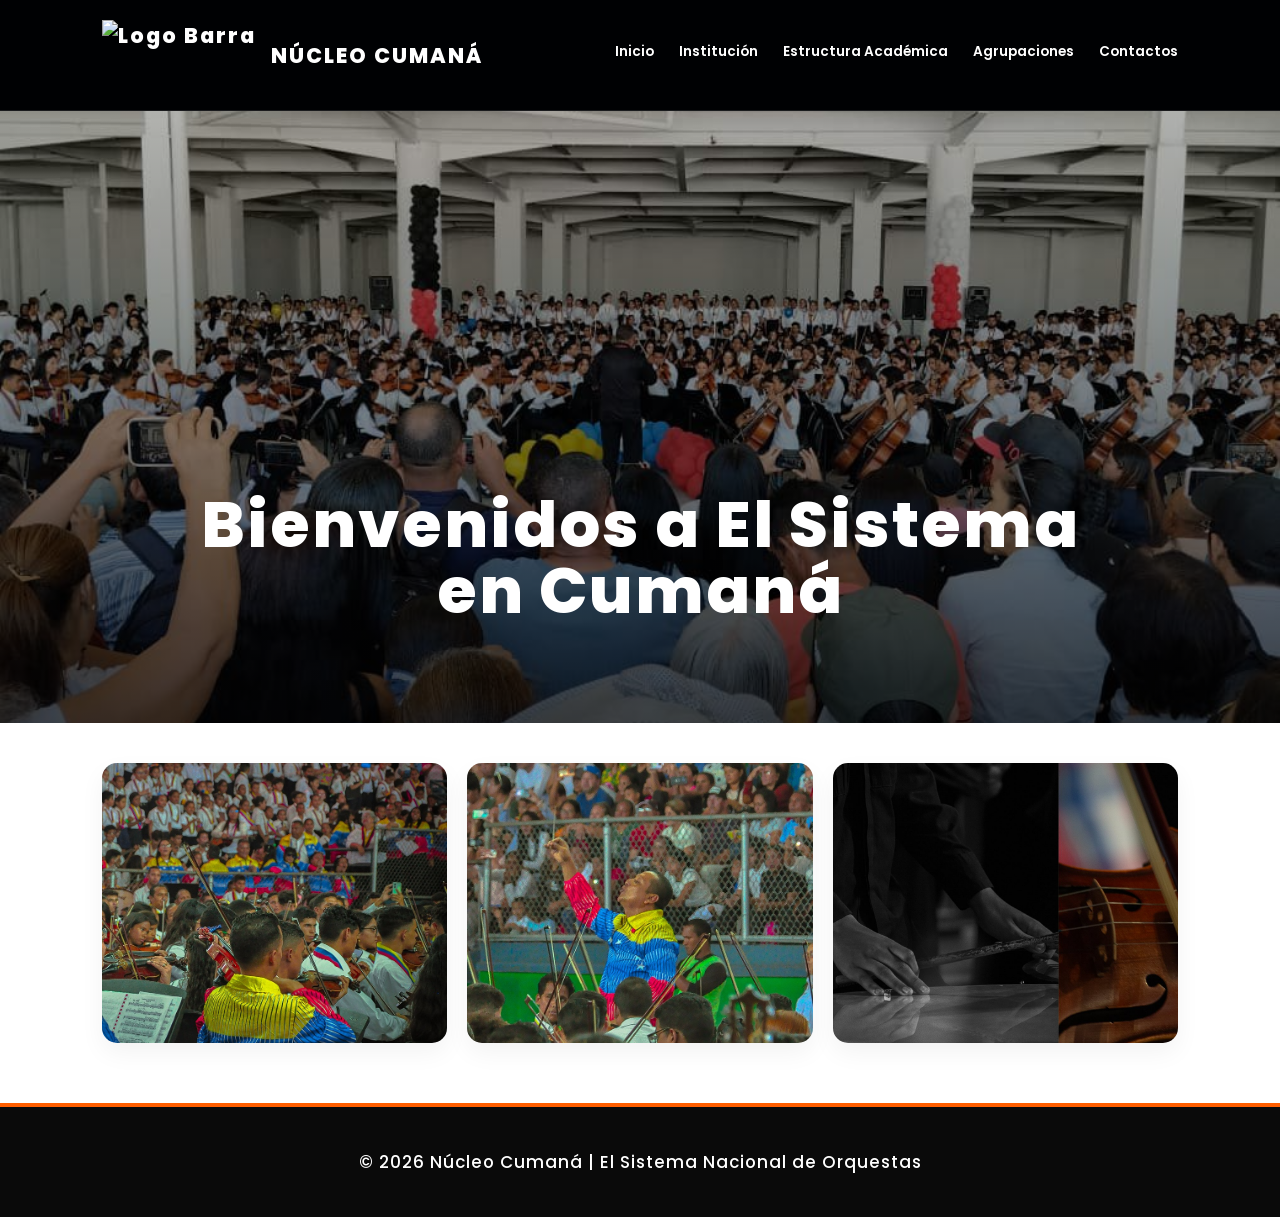
==== commit baeb040b: "Add files via upload" ====
--- a/index.html
+++ b/index.html
@@ -26,8 +26,10 @@
 <!-- Barra de navegación principal -->
 <nav class="navbar">
     <!-- Logo del núcleo, clicable para ir a la sección de bienvenida -->
-    <div class="logo" onclick="showSection('bienvenida', event)" style="cursor: pointer; transition: 0.3s;"
-        onmouseover="this.style.color='var(--acento)'" onmouseout="this.style.color='var(--blanco)'">NÚCLEO CUMANÁ
+    <div class="logo" onclick="showSection('bienvenida', event)" style="cursor: pointer; transition: 0.3s; display: flex; align-items: center;"
+        onmouseover="this.style.color='var(--acento)'" onmouseout="this.style.color='var(--blanco)'">
+        <img src="logo barra.jpg" alt="Logo Barra" style="height: 70px; margin-right: 15px; display: block;">
+        NÚCLEO CUMANÁ
     </div>
     <!-- Botón de menú hamburguesa para móviles -->
     <div class="menu-toggle" onclick="document.getElementById('nav-ul').classList.toggle('show')">
@@ -94,6 +96,8 @@
                 <li><span class="nav-link" onclick="showSection('direccion', event)">Dirección</span></li>
                 <!-- Enlace a la sección de redes sociales -->
                 <li><span class="nav-link" onclick="showSection('redes-sociales', event)">Redes Sociales</span></li>
+                <!-- Enlace a la sección de noticias y eventos -->
+                <li><span class="nav-link" onclick="showSection('noticias-eventos', event)">Noticias y Eventos</span></li>
             </ul>
         </li>
     </ul>
@@ -104,31 +108,16 @@
 
     <!-- Sección de bienvenida (página de inicio) -->
     <section id="bienvenida" class="section active">
-        <!-- Contenedor con padding y centrado -->
-        <div style="padding: 100px 8%; text-align: center;">
-            <!-- Imagen del logo -->
-            <img src="logo 2.jpeg" alt="Logo El Sistema"
-                style="max-width: 280px; margin: 0 auto 30px; display: block;">
-            <!-- Título principal -->
-            <h1>NÚCLEO CUMANÁ</h1>
-            <!-- Subtítulo descriptivo -->
-            <p>Formación musical de excelencia en el corazón de Sucre.</p>
-            <!-- Grid de imágenes de presentación -->
-            <div
-                style="display: grid; grid-template-columns: repeat(auto-fit, minmax(200px, 1fr)); gap: 20px; margin-top: 50px;">
-                <!-- Primera imagen -->
-                <img src="9.jpg"
-                    style="width:100%; height:280px; object-fit:cover; border-radius:15px; box-shadow: var(--sombra-suave);"
-                    alt="Foto 1">
-                <!-- Segunda imagen -->
-                <img src="12.jpg"
-                    style="width:100%; height:280px; object-fit:cover; border-radius:15px; box-shadow: var(--sombra-suave);"
-                    alt="Foto 2">
-                <!-- Tercera imagen -->
-                <img src="16.jpg"
-                    style="width:100%; height:280px; object-fit:cover; border-radius:15px; box-shadow: var(--sombra-suave);"
-                    alt="Foto 3">
-            </div>
+        <div class="hero-hero">
+            <div class="hero-overlay"></div>
+            <div class="hero-text">
+                <h1>Bienvenidos a El Sistema en Cumaná</h1>
+            </div>
+        </div>
+        <div class="hero-grid">
+            <img src="9.jpg" alt="Foto 1">
+            <img src="12.jpg" alt="Foto 2">
+            <img src="16.jpg" alt="Foto 3">
         </div>
     </section>
 
@@ -663,12 +652,12 @@
                         <!-- Contenedor de imagen -->
                         <div class="agrupacion-img-container">
                             <!-- Imagen de la agrupación -->
-                            <img src="13.jpg" alt="ORQUESTA SINFONICA PRE INFANTIL">
+                            <img src="pre.jpg" alt="ORQUESTA SINFONICA PRE INFANTIL">
                         </div>
                         <!-- Información de la agrupación -->
                         <div class="agrupacion-info">
                             <!-- Nombre de la agrupación -->
-                            <h4>ORQUESTA SINFONICA PRE INFANTIL</h4>
+                            <h4>ORQUESTA SINFÓNICA PRE INFANTIL</h4>
                         </div>
                     </div>
 
@@ -677,12 +666,12 @@
                         <!-- Contenedor de imagen -->
                         <div class="agrupacion-img-container">
                             <!-- Imagen de la agrupación -->
-                            <img src="14.jpg" alt="ORQUESTA SINFONICA INFANTIL">
+                            <img src="infantil.jpg" alt="ORQUESTA SINFONICA INFANTIL">
                         </div>
                         <!-- Información de la agrupación -->
                         <div class="agrupacion-info">
                             <!-- Nombre de la agrupación -->
-                            <h4>ORQUESTA SINFONICA INFANTIL</h4>
+                            <h4>ORQUESTA SINFÓNICA INFANTIL</h4>
                         </div>
                     </div>
 
@@ -696,7 +685,7 @@
                         <!-- Información de la agrupación -->
                         <div class="agrupacion-info">
                             <!-- Nombre de la agrupación -->
-                            <h4>ORQUESTA SINFONICA JUVENIL</h4>
+                            <h4>ORQUESTA SINFÓNICA JUVENIL</h4>
                         </div>
                     </div>
 
@@ -705,12 +694,12 @@
                         <!-- Contenedor de imagen -->
                         <div class="agrupacion-img-container">
                             <!-- Imagen de la agrupación -->
-                            <img src="10.jpg" alt="CORO SINFÓNICO INFANTIL">
+                            <img src="coro infantil.jpg" alt="CORO SINFÓNICO INFANTIL">
                         </div>
                         <!-- Información de la agrupación -->
                         <div class="agrupacion-info">
                             <!-- Nombre de la agrupación -->
-                            <h4>CORO SINFÓNICO INFANTIL</h4>
+                            <h4>CORO SINFÓNICO: MIRIAM WILLIAMS</h4>
                         </div>
                     </div>
 
@@ -719,12 +708,26 @@
                         <!-- Contenedor de imagen -->
                         <div class="agrupacion-img-container">
                             <!-- Imagen de la agrupación -->
-                            <img src="16.jpg" alt="CORO SINFÓNICO JUVENIL">
+                            <img src="coro juvenil.jpg" alt="CORO SINFÓNICO JUVENIL">
                         </div>
                         <!-- Información de la agrupación -->
                         <div class="agrupacion-info">
                             <!-- Nombre de la agrupación -->
-                            <h4>CORO SINFÓNICO JUVENIL</h4>
+                            <h4>CORO SINFÓNICO: LUIS EDUARDO JIMÉNEZ</h4>
+                        </div>
+                    </div>
+
+                    <!-- Tarjeta de coro fiam -->
+                    <div class="agrupacion-card">
+                        <!-- Contenedor de imagen -->
+                        <div class="agrupacion-img-container">
+                            <!-- Imagen de la agrupación -->
+                            <img src="10.jpg" alt="CORO FIAM">
+                        </div>
+                        <!-- Información de la agrupación -->
+                        <div class="agrupacion-info">
+                            <!-- Nombre de la agrupación -->
+                            <h4>CORO FIAM</h4>
                         </div>
                     </div>
 
@@ -733,12 +736,12 @@
                         <!-- Contenedor de imagen -->
                         <div class="agrupacion-img-container">
                             <!-- Imagen de la agrupación -->
-                            <img src="8.jpg" alt="ORQUESTA ALMA LLANERA INFANTIL">
+                            <img src="2.jpeg" alt="ORQUESTA ALMA LLANERA INFANTIL">
                         </div>
                         <!-- Información de la agrupación -->
                         <div class="agrupacion-info">
                             <!-- Nombre de la agrupación -->
-                            <h4>ORQUESTA ALMA LLANERA INFANTIL</h4>
+                            <h4>ORQUESTA ALMA LLANERA: MOROCHITO FUENTES</h4>
                         </div>
                     </div>
 
@@ -747,26 +750,12 @@
                         <!-- Contenedor de imagen -->
                         <div class="agrupacion-img-container">
                             <!-- Imagen de la agrupación -->
-                            <img src="5.jpg" alt="ORQUESTA ALMA LLANERA JUVENIL">
+                            <img src="6.jpg" alt="ORQUESTA ALMA LLANERA JUVENIL">
                         </div>
                         <!-- Información de la agrupación -->
                         <div class="agrupacion-info">
                             <!-- Nombre de la agrupación -->
-                            <h4>ORQUESTA ALMA LLANERA JUVENIL</h4>
-                        </div>
-                    </div>
-
-                    <!-- Tarjeta de orquesta latino caribeña -->
-                    <div class="agrupacion-card">
-                        <!-- Contenedor de imagen -->
-                        <div class="agrupacion-img-container">
-                            <!-- Imagen de la agrupación -->
-                            <img src="6.jpg" alt="ORQUESTA LATINO CARIBEÑA">
-                        </div>
-                        <!-- Información de la agrupación -->
-                        <div class="agrupacion-info">
-                            <!-- Nombre de la agrupación -->
-                            <h4>ORQUESTA LATINO CARIBEÑA</h4>
+                            <h4>ORQUESTA ALMA LLANERA: MARIA RODRIGUEZ</h4>
                         </div>
                     </div>
                 </div>
@@ -812,6 +801,41 @@
                         <p>info@nucleocumana.org</p>
                     </div>
                 </div>
+            </div>
+        </section>
+
+        <!-- Sección de noticias y eventos -->
+        <section id="noticias-eventos" class="section">
+            <!-- Contenedor con padding y centrado -->
+            <div style="padding: 100px 8%; text-align: center;">
+                <!-- Título de la sección -->
+                <h2>NOTICIAS Y EVENTOS</h2>
+                <!-- Decorador de título -->
+                <div class="title-decorator"></div>
+                <!-- Texto introductorio -->
+                <p style="max-width: 850px; margin: 0 auto 40px; font-size: 1.05rem; color: #444;">
+                    Entérate de las novedades del Núcleo Cumaná y acompáñanos en los próximos conciertos, talleres y actividades culturales.
+                </p>
+
+                <!-- Grid de noticias y eventos con estilo de contacto -->
+                <div class="contacto-grid">
+                    <div class="contacto-item">
+                        <img src="1.jpeg" alt="Últimas noticias" style="width: 100%; height: 150px; object-fit: cover; border-radius: 10px; margin-bottom: 20px;">
+                        <h3>Últimas noticias</h3>
+                        <p>Convocatoria abierta para nuevos aspirantes, fechas de audición y reconocimientos recientes del núcleo.</p>
+                    </div>
+                    <div class="contacto-item">
+                        <img src="8.jpg" alt="Próximos eventos" style="width: 100%; height: 150px; object-fit: cover; border-radius: 10px; margin-bottom: 20px;">
+                        <h3>Próximos eventos</h3>
+                        <p>Concierto juvenil, recital comunitario y jornada de formación musical en el Parque Guaiquerí.</p>
+                    </div>
+                    <div class="contacto-item">
+                        <img src="4.jpg" alt="Participa" style="width: 100%; height: 150px; object-fit: cover; border-radius: 10px; margin-bottom: 20px;">
+                        <h3>Participa</h3>
+                        <p>Inscripciones abiertas para talleres y actividades. Sigue nuestras noticias para reservar tu lugar.</p>
+                    </div>
+                </div>
+
             </div>
         </section>
 
--- a/PAGINA WEB ORQUESTA.css
+++ b/PAGINA WEB ORQUESTA.css
@@ -277,6 +277,78 @@
     display: block;
 }
 
+.hero-hero {
+    position: relative;
+    width: 100%;
+    min-height: 72vh;
+    max-height: 780px;
+    background-image: url("18.jpg");
+    background-size: cover;
+    background-position: center;
+    display: flex;
+    align-items: flex-end;
+    justify-content: center;
+    padding: 0 8% 80px;
+    margin-bottom: 40px;
+}
+
+.hero-hero::before {
+    content: "";
+    position: absolute;
+    inset: 0;
+    background: linear-gradient(180deg, rgba(0, 0, 0, 0.22) 0%, rgba(0, 0, 0, 0.72) 100%);
+}
+
+.hero-text {
+    position: relative;
+    z-index: 1;
+    max-width: 900px;
+    text-align: center;
+    color: #FFFFFF;
+}
+
+.hero-eyebrow {
+    margin: 0 0 18px;
+    font-size: 0.85rem;
+    letter-spacing: 4px;
+    text-transform: uppercase;
+    font-weight: 700;
+    opacity: 0.95;
+}
+
+.hero-text h1 {
+    margin: 0 0 20px;
+    font-size: clamp(3rem, 5vw, 5rem);
+    line-height: 1.02;
+    font-weight: 800;
+    letter-spacing: 2px;
+    color: #FFFFFF;
+}
+
+.hero-text p {
+    margin: 0 auto;
+    max-width: 760px;
+    font-size: 1.05rem;
+    line-height: 1.8;
+    color: rgba(255, 255, 255, 0.92);
+}
+
+.hero-grid {
+    display: grid;
+    grid-template-columns: repeat(auto-fit, minmax(200px, 1fr));
+    gap: 20px;
+    padding: 0 8%;
+    margin-bottom: 60px;
+}
+
+.hero-grid img {
+    width: 100%;
+    height: 280px;
+    object-fit: cover;
+    border-radius: 15px;
+    box-shadow: var(--sombra-suave);
+}
+
 /* Animación keyframes para slideUpFade */
 @keyframes slideUpFade {
     /* Estado inicial: opacidad 0, translateY 30px */
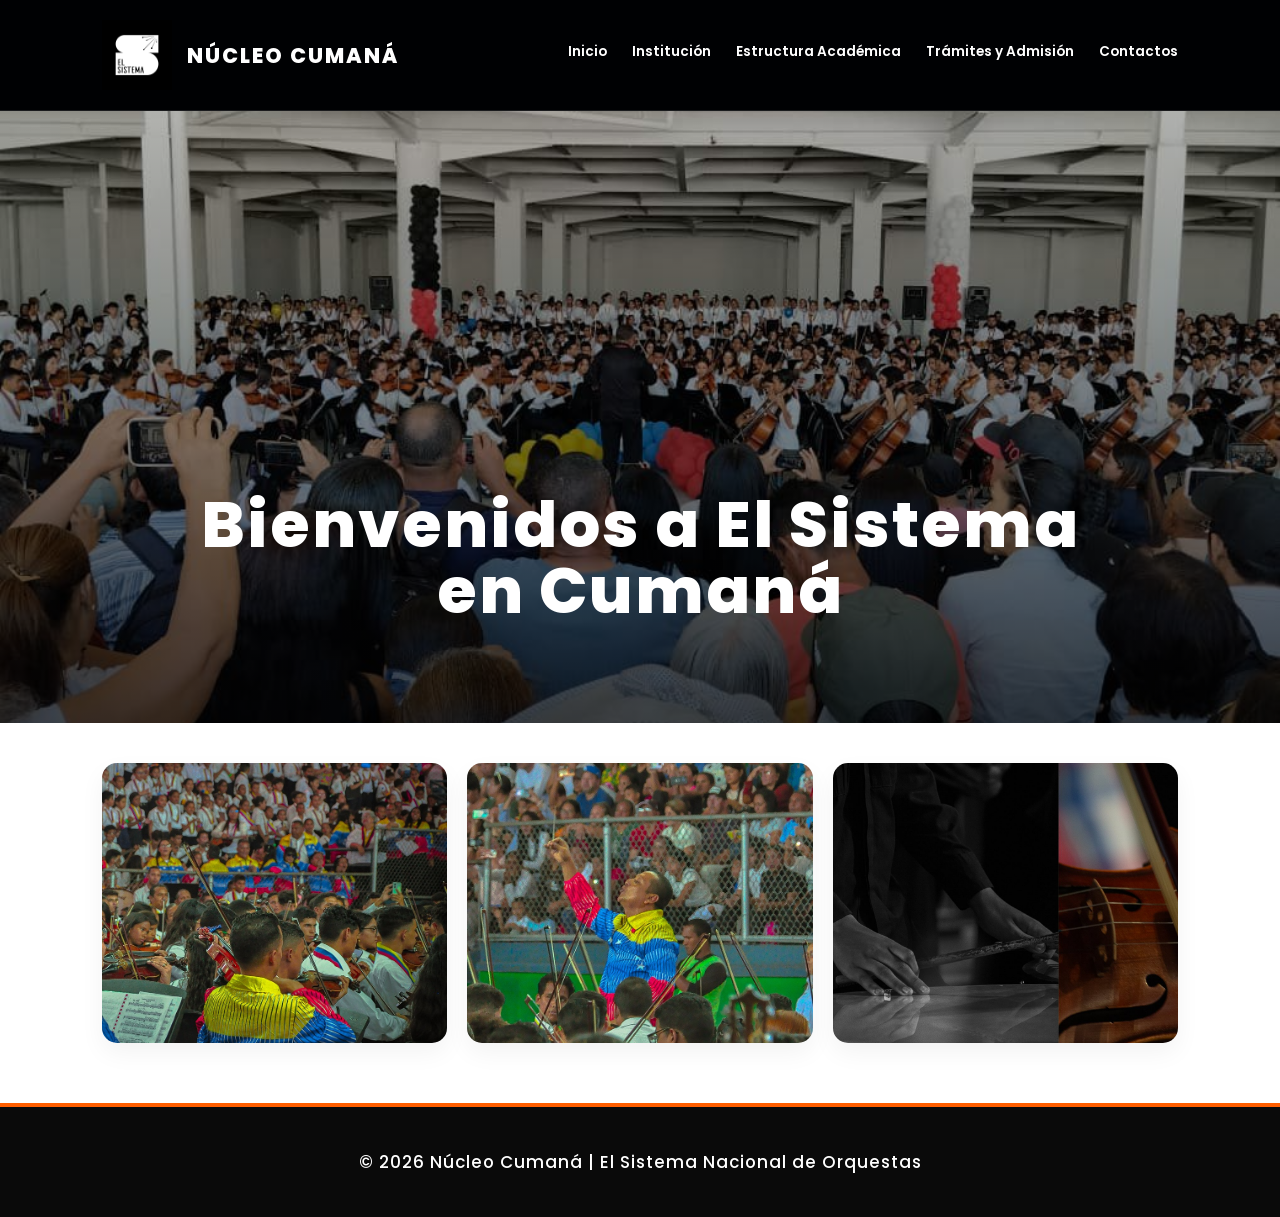
==== commit dfbda72c: "Add files via upload" ====
--- a/index.html
+++ b/index.html
@@ -48,8 +48,8 @@
                 <li><span class="nav-link active" onclick="showSection('bienvenida', event)">Bienvenida</span></li>
                 <!-- Enlace a la sección de galería -->
                 <li><span class="nav-link" onclick="showSection('galeria', event)">Galería</span></li>
-                <!-- Enlace a la sección de trámites -->
-                <li><span class="nav-link" onclick="showSection('tramites', event)">Trámites y Admisión</span></li>
+                <!-- Enlace a la sección de noticias y eventos -->
+                <li><span class="nav-link" onclick="showSection('noticias-eventos', event)">Noticias y Eventos</span></li>
             </ul>
         </li>
         <!-- Elemento de menú Institución con submenú -->
@@ -74,17 +74,14 @@
                 <li><span class="nav-link" onclick="showSection('programas', event)">Programas</span></li>
                 <!-- Enlace a la sección de módulos -->
                 <li><span class="nav-link" onclick="showSection('modulos', event)">Módulos</span></li>
-            </ul>
-        </li>
-        <!-- Elemento de menú Agrupaciones con submenú -->
-        <li>
-            <!-- Título del elemento de navegación -->
-            <span class="nav-item-title">Agrupaciones</span>
-            <!-- Menú desplegable para Agrupaciones -->
-            <ul class="dropdown">
                 <!-- Enlace a la sección de agrupaciones -->
                 <li><span class="nav-link" onclick="showSection('agrupaciones', event)">Agrupaciones</span></li>
             </ul>
+        </li>
+        <!-- Elemento de menú Trámites y Admisión -->
+        <li>
+            <!-- Título del elemento de navegación -->
+            <span class="nav-item-title" onclick="showSection('tramites', event)">Trámites y Admisión</span>
         </li>
         <!-- Elemento de menú Contactos con submenú -->
         <li>
@@ -96,8 +93,6 @@
                 <li><span class="nav-link" onclick="showSection('direccion', event)">Dirección</span></li>
                 <!-- Enlace a la sección de redes sociales -->
                 <li><span class="nav-link" onclick="showSection('redes-sociales', event)">Redes Sociales</span></li>
-                <!-- Enlace a la sección de noticias y eventos -->
-                <li><span class="nav-link" onclick="showSection('noticias-eventos', event)">Noticias y Eventos</span></li>
             </ul>
         </li>
     </ul>
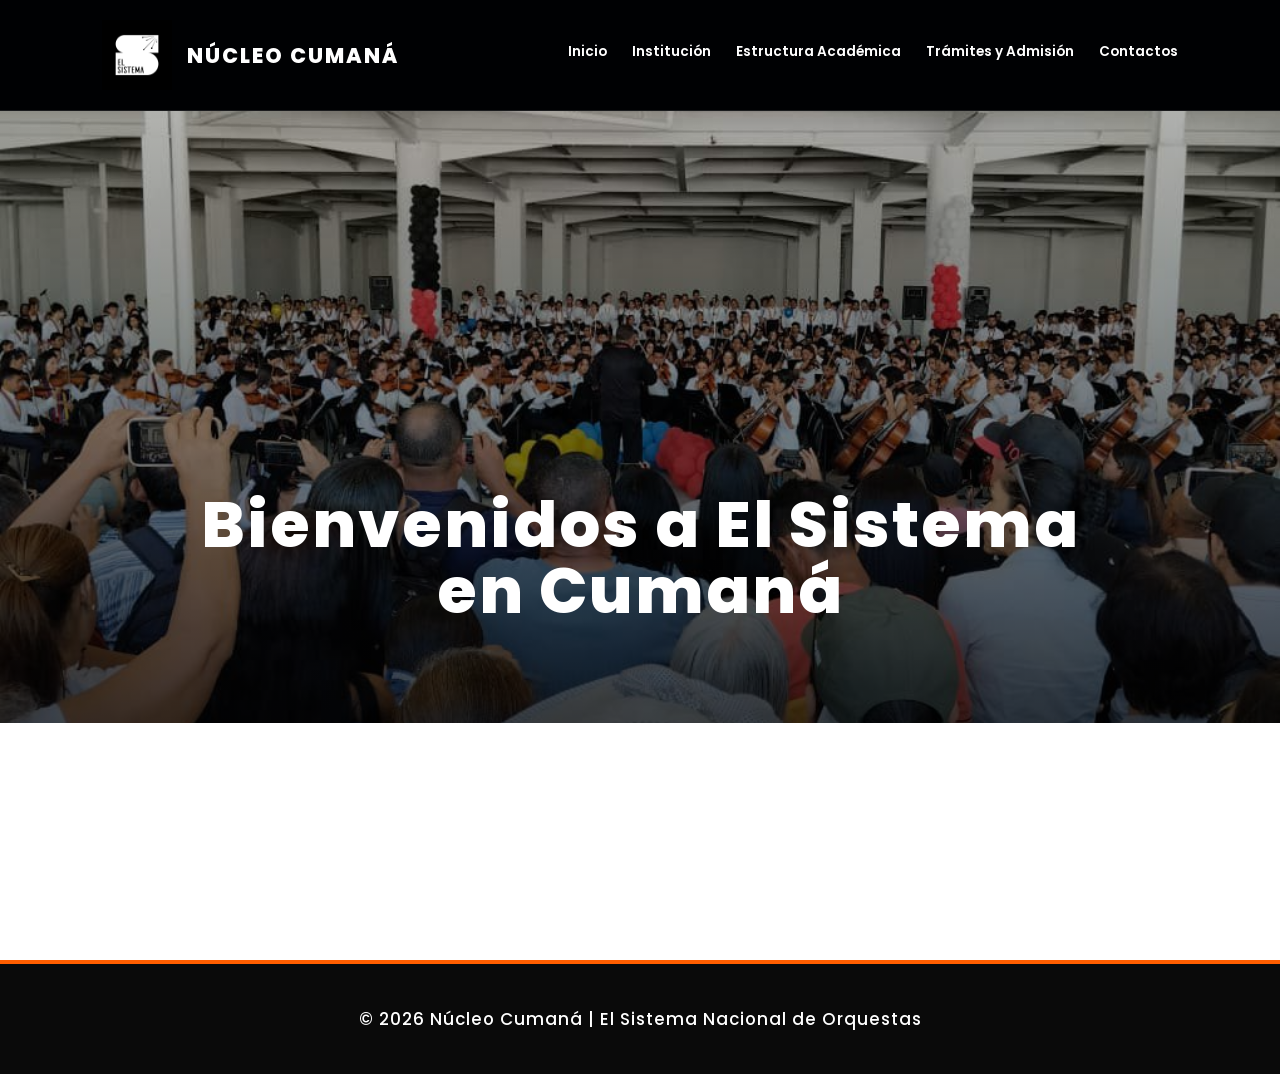
==== commit 54e34b1e: "Add files via upload" ====
--- a/index.html
+++ b/index.html
@@ -17,7 +17,8 @@
     <!-- Enlace a los iconos de Font Awesome versión 6.4.0 -->
     <link rel="stylesheet" href="https://cdnjs.cloudflare.com/ajax/libs/font-awesome/6.4.0/css/all.min.css">
     <!-- Enlace al archivo CSS personalizado de la página -->
-    <link rel="stylesheet" href="PAGINA WEB ORQUESTA.css">
+    <link rel="stylesheet" href="style.css"
+
 </head>
 
 <!-- Cuerpo del documento HTML -->
@@ -109,11 +110,6 @@
                 <h1>Bienvenidos a El Sistema en Cumaná</h1>
             </div>
         </div>
-        <div class="hero-grid">
-            <img src="9.jpg" alt="Foto 1">
-            <img src="12.jpg" alt="Foto 2">
-            <img src="16.jpg" alt="Foto 3">
-        </div>
     </section>
 
         <!-- Sección de galería -->
--- a/style.css
+++ b/style.css
@@ -0,0 +1,1984 @@
+/* Importa la fuente Poppins desde Google Fonts con varios pesos para usar en el sitio */
+@import url('https://fonts.googleapis.com/css2?family=Poppins:wght@300;400;500;600;700;800&display=swap');
+
+/* Define variables CSS personalizadas para colores, gradientes y sombras usados en todo el sitio */
+:root {
+    /* Color primario: naranja vibrante tomado del logo */
+    --primario: #FF5E00;
+    /* Color secundario: rosa/magenta tomado del logo */
+    --secundario: #E50050;
+    /* Color de acento: naranja para detalles */
+    --acento: #FF5E00;
+    /* Color rosa, alias del secundario */
+    --rosa: #E50050;
+    /* Color oscuro: negro tomado del logo */
+    --oscuro: #0A0A0A;
+    /* Color blanco puro */
+    --blanco: #FFFFFF;
+    /* Color de fondo gris: blanco puro para coincidir con el logo */
+    --gris-fondo: #FFFFFF;
+    /* Color azul suave: fondo cálido muy suave */
+    --azul-suave: #F8F9FA;
+    /* Color de texto: gris oscuro para legibilidad */
+    --texto: #222222;
+    /* Gradiente 1: gradiente lineal de naranja a rosa */
+    --gradiente-1: linear-gradient(135deg, #FF5E00, #E50050);
+    /* Gradiente 2: gradiente lineal de rosa a naranja */
+    --gradiente-2: linear-gradient(135deg, #E50050, #FF5E00);
+    /* Sombra suave: sombra con opacidad baja */
+    --sombra-suave: 0 10px 25px rgba(0, 0, 0, 0.05);
+    /* Sombra fuerte: sombra con opacidad media */
+    --sombra-fuerte: 0 20px 40px rgba(255, 94, 0, 0.2);
+}
+
+/* Selector universal: resetea márgenes, paddings, usa box-sizing border-box y establece fuente Poppins para todos los elementos */
+* {
+    /* Elimina márgenes por defecto */
+    margin: 0;
+    /* Elimina paddings por defecto */
+    padding: 0;
+    /* Incluye padding y border en el ancho/alto total */
+    box-sizing: border-box;
+    /* Establece la fuente Poppins para todo el documento */
+    font-family: 'Poppins', sans-serif;
+}
+
+/* Estilos para el cuerpo de la página */
+body {
+    /* Color de fondo usando variable gris-fondo */
+    background-color: var(--gris-fondo);
+    /* Color de texto usando variable texto */
+    color: var(--texto);
+    /* Oculta desbordamiento horizontal */
+    overflow-x: hidden;
+    /* Posición relativa para posicionamiento de hijos */
+    position: relative;
+}
+
+/* Comentario: Fondo sólido sin animación (posiblemente para futuras referencias) */
+
+/* --- NAVBAR ESTILO DINÁMICO --- */
+/* Estilos para la barra de navegación */
+.navbar {
+    /* Fondo negro casi puro con blur de fondo */
+    background: rgb(0, 1, 3);
+    /* Filtro de fondo blur para efecto glassmorphism */
+    backdrop-filter: blur(12px);
+    /* Prefijo webkit para compatibilidad */
+    -webkit-backdrop-filter: blur(12px);
+    /* Display flex para alinear elementos */
+    display: flex;
+    /* Espacia elementos entre sí */
+    justify-content: space-between;
+    /* Centra verticalmente */
+    align-items: center;
+    /* Padding interno: 20px arriba/abajo, 8% izquierda/derecha */
+    padding: 20px 8%;
+    /* Posición fija en la parte superior */
+    position: fixed;
+    /* Ancho completo */
+    width: 100%;
+    /* Pegado arriba */
+    top: 0;
+    /* Z-index alto para estar sobre otros elementos */
+    z-index: 1000;
+    /* Borde inferior sutil blanco translúcido */
+    border-bottom: 1px solid rgba(255, 255, 255, 0.1);
+}
+
+/* Estilos para el logo en la navbar */
+.logo {
+    /* Color blanco */
+    color: var(--blanco);
+    /* Peso de fuente extra bold */
+    font-weight: 800;
+    /* Espaciado entre letras */
+    letter-spacing: 2px;
+    /* Tamaño de fuente 1.3rem */
+    font-size: 1.3rem;
+}
+
+/* Estilos para la lista ul dentro de navbar */
+.navbar ul {
+    /* Display flex para elementos en línea */
+    display: flex;
+    /* Elimina estilo de lista */
+    list-style: none;
+    /* Margen cero */
+    margin: 0;
+    /* Padding cero */
+    padding: 0;
+}
+
+/* Estilos para cada li en la navbar ul */
+.navbar ul li {
+    /* Margen izquierdo de 25px */
+    margin-left: 25px;
+    /* Posición relativa para dropdown */
+    position: relative;
+    /* Padding inferior de 10px */
+    padding-bottom: 10px;
+}
+
+/* Estilos para los títulos de elementos de navegación */
+.nav-item-title {
+    /* Color blanco */
+    color: var(--blanco);
+    /* Tamaño de fuente 0.85rem */
+    font-size: 0.85rem;
+    /* Peso de fuente semi-bold */
+    font-weight: 600;
+    /* Cursor pointer para indicar clickeable */
+    cursor: pointer;
+    /* Transición suave de 0.3s */
+    transition: 0.3s ease;
+    /* Display inline-block */
+    display: inline-block;
+}
+
+/* Estilos hover para nav-item-title */
+.nav-item-title:hover {
+    /* Cambia color a acento (naranja) */
+    color: var(--acento);
+    /* Mueve ligeramente hacia arriba */
+    transform: translateY(-2px);
+    /* Fondo transparente para quitar cualquier fondo blanco */
+    background: transparent;
+}
+
+/* Dropdown - Estilos para el menú desplegable */
+.dropdown {
+    /* Posición absoluta */
+    position: absolute;
+    /* Arriba al 100% del padre */
+    top: 100%;
+    /* Izquierda centrada */
+    left: 50%;
+    /* Transforma para centrar */
+    transform: translateX(-50%) translateY(20px);
+    /* Fondo blanco */
+    background: var(--blanco);
+    /* Ancho mínimo 220px */
+    min-width: 220px;
+    /* Sombra suave */
+    box-shadow: 0 15px 35px rgba(0, 0, 0, 0.1);
+    /* Bordes redondeados */
+    border-radius: 12px;
+    /* Opacidad inicial 0 (oculto) */
+    opacity: 0;
+    /* Visibilidad hidden */
+    visibility: hidden;
+    /* Transición suave */
+    transition: all 0.3s cubic-bezier(0.25, 0.8, 0.25, 1);
+    /* Display flex columna */
+    display: flex;
+    /* Dirección flex columna */
+    flex-direction: column;
+    /* Padding interno 15px arriba/abajo, 0 izquierda/derecha */
+    padding: 15px 0;
+    /* Z-index alto */
+    z-index: 1001;
+    /* Oculta desbordamiento */
+    overflow: hidden;
+}
+
+/* Estilos para mostrar dropdown al hover del li padre */
+.navbar ul li:hover .dropdown {
+    /* Opacidad 1 (visible) */
+    opacity: 1;
+    /* Visibilidad visible */
+    visibility: visible;
+    /* Transforma a posición normal */
+    transform: translateX(-50%) translateY(0);
+}
+
+/* Estilos para enlaces dentro del dropdown */
+.nav-link {
+    /* Display block */
+    display: block;
+    /* Padding 12px arriba/abajo, 25px izquierda/derecha */
+    padding: 12px 25px;
+    /* Color de texto */
+    color: var(--texto);
+    /* Sin decoración de texto */
+    text-decoration: none;
+    /* Tamaño de fuente 0.85rem */
+    font-size: 0.85rem;
+    /* Peso de fuente medium */
+    font-weight: 500;
+    /* Transición 0.3s */
+    transition: 0.3s;
+    /* Cursor pointer */
+    cursor: pointer;
+    /* Alineación izquierda */
+    text-align: left;
+    /* Posición relativa para pseudo-elementos */
+    position: relative;
+}
+
+/* Estilos hover y active para nav-link */
+.nav-link:hover,
+.nav-link.active {
+    /* Color primario */
+    color: var(--primario);
+    /* Padding izquierdo aumentado */
+    padding-left: 30px;
+}
+
+/* Pseudo-elemento ::before para nav-link */
+.nav-link::before {
+    /* Contenido vacío */
+    content: '';
+    /* Posición absoluta */
+    position: absolute;
+    /* Izquierda 0 */
+    left: 0;
+    /* Arriba 0 */
+    top: 0;
+    /* Altura 100% */
+    height: 100%;
+    /* Ancho 4px */
+    width: 4px;
+    /* Fondo gradiente */
+    background: var(--gradiente-1);
+    /* Escala Y inicial 0 (oculto) */
+    transform: scaleY(0);
+    /* Transición 0.3s */
+    transition: 0.3s;
+}
+
+/* Estilos para mostrar ::before en hover y active */
+.nav-link:hover::before,
+.nav-link.active::before {
+    /* Escala Y a 1 (visible) */
+    transform: scaleY(1);
+}
+
+/* --- SISTEMA DE SECCIONES --- */
+/* Estilos para el área de contenido principal */
+.content-area {
+    /* Margen superior de 75px para compensar navbar fija */
+    margin-top: 75px;
+    /* Altura mínima: 100vh menos 75px */
+    min-height: calc(100vh - 75px);
+}
+
+/* Estilos para secciones individuales */
+.section {
+    /* Oculta por defecto */
+    display: none;
+    /* Animación de entrada */
+    animation: slideUpFade 0.6s cubic-bezier(0.16, 1, 0.3, 1);
+}
+
+/* Estilos para sección activa */
+.section.active {
+    /* Muestra la sección */
+    display: block;
+}
+
+.hero-hero {
+    position: relative;
+    width: 100%;
+    min-height: 72vh;
+    max-height: 780px;
+    background-image: url("18.jpg");
+    background-size: cover;
+    background-position: center;
+    display: flex;
+    align-items: flex-end;
+    justify-content: center;
+    padding: 0 8% 80px;
+    margin-bottom: 40px;
+}
+
+.hero-hero::before {
+    content: "";
+    position: absolute;
+    inset: 0;
+    background: linear-gradient(180deg, rgba(0, 0, 0, 0.22) 0%, rgba(0, 0, 0, 0.72) 100%);
+}
+
+.hero-text {
+    position: relative;
+    z-index: 1;
+    max-width: 900px;
+    text-align: center;
+    color: #FFFFFF;
+}
+
+.hero-eyebrow {
+    margin: 0 0 18px;
+    font-size: 0.85rem;
+    letter-spacing: 4px;
+    text-transform: uppercase;
+    font-weight: 700;
+    opacity: 0.95;
+}
+
+.hero-text h1 {
+    margin: 0 0 20px;
+    font-size: clamp(3rem, 5vw, 5rem);
+    line-height: 1.02;
+    font-weight: 800;
+    letter-spacing: 2px;
+    color: #FFFFFF;
+}
+
+.hero-text p {
+    margin: 0 auto;
+    max-width: 760px;
+    font-size: 1.05rem;
+    line-height: 1.8;
+    color: rgba(255, 255, 255, 0.92);
+}
+
+.hero-grid {
+    display: grid;
+    grid-template-columns: repeat(auto-fit, minmax(200px, 1fr));
+    gap: 20px;
+    padding: 0 8%;
+    margin-bottom: 60px;
+}
+
+.hero-grid img {
+    width: 100%;
+    height: 280px;
+    object-fit: cover;
+    border-radius: 15px;
+    box-shadow: var(--sombra-suave);
+}
+
+/* Animación keyframes para slideUpFade */
+@keyframes slideUpFade {
+    /* Estado inicial: opacidad 0, translateY 30px */
+    from {
+        opacity: 0;
+        transform: translateY(30px);
+    }
+    /* Estado final: opacidad 1, translateY 0 */
+    to {
+        opacity: 1;
+        transform: translateY(0);
+    }
+}
+
+/* --- ESTILOS GENERALES Y TEXTOS --- */
+/* Estilos para encabezado h1 */
+h1 {
+    /* Tamaño de fuente 3.8rem */
+    font-size: 3.8rem;
+    /* Peso de fuente extra bold */
+    font-weight: 800;
+    /* Margen inferior 20px */
+    margin-bottom: 20px;
+    /* Color oscuro */
+    color: var(--oscuro);
+    /* Altura de línea 1.1 */
+    line-height: 1.1;
+}
+
+/* Estilos para encabezado h2 */
+h2 {
+    /* Tamaño de fuente 2.8rem */
+    font-size: 2.8rem;
+    /* Peso de fuente extra bold */
+    font-weight: 800;
+    /* Margen inferior 20px */
+    margin-bottom: 20px;
+    /* Color oscuro */
+    color: var(--oscuro);
+    /* Transforma texto a mayúsculas */
+    text-transform: uppercase;
+    /* Espaciado entre letras -1px */
+    letter-spacing: -1px;
+}
+
+/* Estilos para encabezado h3 */
+h3 {
+    /* Tamaño de fuente 1.5rem */
+    font-size: 1.5rem;
+    /* Peso de fuente bold */
+    font-weight: 700;
+    /* Margen inferior 15px */
+    margin-bottom: 15px;
+    /* Color primario */
+    color: var(--primario);
+}
+
+/* Estilos para párrafos p */
+p {
+    /* Tamaño de fuente 1.05rem */
+    font-size: 1.05rem;
+    /* Altura de línea 1.8 */
+    line-height: 1.8;
+    /* Color de texto */
+    color: var(--texto);
+    /* Margen inferior 20px */
+    margin-bottom: 20px;
+}
+
+/* Decorador de títulos (reemplaza la línea dorada) */
+/* Estilos para el decorador de títulos */
+.title-decorator {
+    /* Ancho 80px */
+    width: 80px;
+    /* Altura 6px */
+    height: 6px;
+    /* Fondo gradiente */
+    background: var(--gradiente-1);
+    /* Margen 20px arriba, auto izquierda/derecha, 50px abajo */
+    margin: 20px auto 50px;
+    /* Bordes redondeados */
+    border-radius: 10px;
+}
+
+/* --- DISEÑO DE BLOQUES --- */
+/* Estilos para filas wix (layout de dos columnas) */
+.wix-row {
+    /* Display flex */
+    display: flex;
+    /* Altura mínima 500px */
+    min-height: 500px;
+    /* Ancho 100% */
+    width: 100%;
+}
+
+/* Estilos para wix-row con clase reverse */
+.wix-row.reverse {
+    /* Dirección flex reversa */
+    flex-direction: row-reverse;
+}
+
+/* Estilos para columna de texto */
+.wix-col-text {
+    /* Flex 1 (ocupa espacio disponible) */
+    flex: 1;
+    /* Display flex */
+    display: flex;
+    /* Dirección columna */
+    flex-direction: column;
+    /* Centra verticalmente */
+    justify-content: center;
+    /* Padding 80px arriba/abajo, 10% izquierda/derecha */
+    padding: 80px 10%;
+    /* Alineación izquierda */
+    text-align: left;
+}
+
+/* Estilos para columna de imagen */
+.wix-col-img {
+    /* Flex 1 */
+    flex: 1;
+    /* Color de fondo gris */
+    background-color: var(--gris-fondo);
+    /* Posición relativa */
+    position: relative;
+    /* Oculta desbordamiento */
+    overflow: hidden;
+}
+
+/* Estilos para imagen dentro de wix-col-img */
+.wix-col-img img {
+    /* Ancho 100% */
+    width: 100%;
+    /* Altura 100% */
+    height: 100%;
+    /* Ajusta imagen para cubrir */
+    object-fit: cover;
+    /* Display block */
+    display: block;
+    /* Transición de transform 0.6s */
+    transition: transform 0.6s;
+}
+
+/* Estilos para imagen al hover de wix-row */
+.wix-row:hover .wix-col-img img {
+    /* Escala imagen a 1.05 */
+    transform: scale(1.05);
+}
+
+/* Colores de fondo (Glassmorphism) */
+/* Estilos para fondo blanco glassmorphism */
+.bg-white {
+    /* Fondo blanco translúcido */
+    background: rgba(255, 255, 255, 0.75);
+    /* Filtro blur */
+    backdrop-filter: blur(12px);
+    /* Borde superior sutil */
+    border-top: 1px solid rgba(255, 255, 255, 0.5);
+}
+
+/* Estilos para fondo soft glassmorphism */
+.bg-soft {
+    /* Fondo azul suave translúcido */
+    background: rgba(239, 246, 255, 0.75);
+    /* Filtro blur */
+    backdrop-filter: blur(12px);
+    /* Borde superior sutil */
+    border-top: 1px solid rgba(255, 255, 255, 0.5);
+}
+
+/* Estilos para fondo gris glassmorphism */
+.bg-gray {
+    /* Fondo gris translúcido */
+    background: rgba(248, 250, 252, 0.75);
+    /* Filtro blur */
+    backdrop-filter: blur(12px);
+    /* Borde superior sutil */
+    border-top: 1px solid rgba(255, 255, 255, 0.5);
+}
+
+/* Botón Dinámico */
+/* Estilos para botones wix */
+.btn-wix {
+    /* Display inline-block */
+    display: inline-block;
+    /* Padding 14px arriba/abajo, 35px izquierda/derecha */
+    padding: 14px 35px;
+    /* Fondo gradiente */
+    background: var(--gradiente-1);
+    /* Color blanco */
+    color: var(--blanco);
+    /* Sin decoración */
+    text-decoration: none;
+    /* Tamaño fuente 0.95rem */
+    font-size: 0.95rem;
+    /* Peso bold */
+    font-weight: 600;
+    /* Bordes redondeados */
+    border-radius: 50px;
+    /* Transición suave */
+    transition: all 0.3s ease;
+    /* Margen superior 15px */
+    margin-top: 15px;
+    /* Sombra azul */
+    box-shadow: 0 10px 20px rgba(59, 130, 246, 0.3);
+    /* Sin borde */
+    border: none;
+    /* Cursor pointer */
+    cursor: pointer;
+}
+
+/* Estilos hover para btn-wix */
+.btn-wix:hover {
+    /* Mueve hacia arriba */
+    transform: translateY(-3px);
+    /* Sombra más intensa */
+    box-shadow: 0 15px 25px rgba(59, 130, 246, 0.4);
+}
+
+/* --- ALINEACIÓN DE PROGRAMAS (CARDS DINÁMICAS) --- */
+/* Estilos para grid de programas */
+.programs-grid {
+    /* Display grid */
+    display: grid;
+    /* Columnas auto-fit, min 320px */
+    grid-template-columns: repeat(auto-fit, minmax(320px, 1fr));
+    /* Gap 40px */
+    gap: 40px;
+    /* Ancho máximo 1200px */
+    max-width: 1200px;
+    /* Margen auto para centrar */
+    margin: 0 auto;
+}
+
+/* Estilos para cada tarjeta de programa */
+.program-card {
+    /* Fondo blanco translúcido con blur */
+    background: rgba(255, 255, 255, 0.85);
+    /* Filtro blur */
+    backdrop-filter: blur(10px);
+    /* Prefijo webkit */
+    -webkit-backdrop-filter: blur(10px);
+    /* Bordes redondeados */
+    border-radius: 20px;
+    /* Oculta desbordamiento */
+    overflow: hidden;
+    /* Sombra suave */
+    box-shadow: var(--sombra-suave);
+    /* Display flex */
+    display: flex;
+    /* Dirección columna */
+    flex-direction: column;
+    /* Altura 100% */
+    height: 100%;
+    /* Transición suave */
+    transition: all 0.4s ease;
+    /* Borde sutil */
+    border: 1px solid rgba(255, 255, 255, 0.6);
+    /* Posición relativa */
+    position: relative;
+}
+
+/* Estilos hover para program-card */
+.program-card:hover {
+    /* Mueve hacia arriba */
+    transform: translateY(-10px);
+    /* Sombra fuerte */
+    box-shadow: var(--sombra-fuerte);
+}
+
+/* Estilos para contenedor de imagen de tarjeta */
+.card-img {
+    /* Altura 240px */
+    height: 240px;
+    /* Oculta desbordamiento */
+    overflow: hidden;
+    /* Posición relativa */
+    position: relative;
+}
+
+/* Estilos para imagen dentro de card-img */
+.card-img img {
+    /* Ancho 100% */
+    width: 100%;
+    /* Altura 100% */
+    height: 100%;
+    /* Object fit cover */
+    object-fit: cover;
+    /* Transición transform 0.6s */
+    transition: transform 0.6s ease;
+}
+
+/* Estilos para imagen al hover de program-card */
+.program-card:hover .card-img img {
+    /* Escala a 1.1 */
+    transform: scale(1.1);
+}
+
+/* Pseudo-elemento ::after para card-img */
+.card-img::after {
+    /* Contenido vacío */
+    content: '';
+    /* Posición absoluta */
+    position: absolute;
+    /* Abajo 0 */
+    bottom: 0;
+    /* Izquierda 0 */
+    left: 0;
+    /* Ancho 100% */
+    width: 100%;
+    /* Altura 50% */
+    height: 50%;
+    /* Gradiente de negro a transparente */
+    background: linear-gradient(to top, rgba(0, 0, 0, 0.4), transparent);
+}
+
+/* Estilos para contenido de tarjeta */
+.card-content {
+    /* Padding 30px */
+    padding: 30px;
+    /* Flex grow 1 */
+    flex-grow: 1;
+    /* Display flex */
+    display: flex;
+    /* Dirección columna */
+    flex-direction: column;
+}
+
+/* Estilos para h3 dentro de card-content */
+.card-content h3 {
+    /* Margen inferior 15px */
+    margin-bottom: 15px;
+    /* Color oscuro */
+    color: var(--oscuro);
+    /* Tamaño fuente 1.4rem */
+    font-size: 1.4rem;
+}
+
+/* Estilos para p dentro de card-content */
+.card-content p {
+    /* Flex grow 1 */
+    flex-grow: 1;
+    /* Margen inferior 25px */
+    margin-bottom: 25px;
+    /* Tamaño fuente 0.95rem */
+    font-size: 0.95rem;
+    /* Color gris */
+    color: #64748B;
+}
+
+/* Estilos para contenedor de badge */
+.badge-container {
+    /* Margen superior auto */
+    margin-top: auto;
+}
+
+/* Estilos para badge de stats */
+.stats-badge {
+    /* Fondo azul suave */
+    background: var(--azul-suave);
+    /* Color primario */
+    color: var(--primario);
+    /* Padding 8px arriba/abajo, 16px izquierda/derecha */
+    padding: 8px 16px;
+    /* Bordes redondeados */
+    border-radius: 50px;
+    /* Peso bold */
+    font-weight: 700;
+    /* Tamaño fuente 0.85rem */
+    font-size: 0.85rem;
+    /* Display inline-flex */
+    display: inline-flex;
+    /* Alinea items center */
+    align-items: center;
+    /* Gap 8px */
+    gap: 8px;
+}
+
+/* Pseudo-elemento ::before para stats-badge */
+.stats-badge::before {
+    /* Contenido bullet */
+    content: '•';
+    /* Color secundario */
+    color: var(--secundario);
+    /* Tamaño fuente 1.5rem */
+    font-size: 1.5rem;
+    /* Line height 0 */
+    line-height: 0;
+}
+
+/* Colores distintos para cada tarjeta de Programa */
+/* Estilos para la primera tarjeta de programa */
+.program-card:nth-child(1) {
+    /* Borde superior rojo vino */
+    border-top: 5px solid #8A1538;
+    /* Fondo rojo vino muy translúcido */
+    background: rgba(138, 21, 56, 0.02);
+}
+
+/* Estilos para h3 en la primera tarjeta */
+.program-card:nth-child(1) .card-content h3 {
+    /* Color rojo vino */
+    color: #8A1538;
+}
+
+/* Estilos para stats-badge en la primera tarjeta */
+.program-card:nth-child(1) .stats-badge {
+    /* Fondo rojo vino translúcido */
+    background: rgba(138, 21, 56, 0.1);
+    /* Color rojo vino */
+    color: #8A1538;
+    /* Borde sutil rojo vino */
+    border: 1px solid rgba(138, 21, 56, 0.2);
+}
+
+/* Estilos para ::before en stats-badge de la primera tarjeta */
+.program-card:nth-child(1) .stats-badge::before {
+    /* Color rojo vino */
+    color: #8A1538;
+}
+
+/* Estilos para la segunda tarjeta de programa */
+.program-card:nth-child(2) {
+    /* Borde superior púrpura */
+    border-top: 5px solid #8B5CF6;
+    /* Fondo púrpura muy translúcido */
+    background: rgba(139, 92, 246, 0.02);
+}
+
+/* Estilos para h3 en la segunda tarjeta */
+.program-card:nth-child(2) .card-content h3 {
+    /* Color púrpura */
+    color: #8B5CF6;
+}
+
+/* Estilos para stats-badge en la segunda tarjeta */
+.program-card:nth-child(2) .stats-badge {
+    /* Fondo púrpura translúcido */
+    background: rgba(139, 92, 246, 0.1);
+    /* Color púrpura */
+    color: #8B5CF6;
+    /* Borde sutil púrpura */
+    border: 1px solid rgba(139, 92, 246, 0.2);
+}
+
+/* Estilos para ::before en stats-badge de la segunda tarjeta */
+.program-card:nth-child(2) .stats-badge::before {
+    /* Color púrpura */
+    color: #8B5CF6;
+}
+
+/* Estilos para la tercera tarjeta de programa */
+.program-card:nth-child(3) {
+    /* Borde superior rosa fuerte */
+    border-top: 5px solid #D9008D;
+    /* Fondo rosa fuerte muy translúcido */
+    background: rgba(217, 0, 141, 0.02);
+}
+
+/* Estilos para h3 en la tercera tarjeta */
+.program-card:nth-child(3) .card-content h3 {
+    /* Color rosa fuerte */
+    color: #D9008D;
+}
+
+/* Estilos para stats-badge en la tercera tarjeta */
+.program-card:nth-child(3) .stats-badge {
+    /* Fondo rosa fuerte translúcido */
+    background: rgba(217, 0, 141, 0.1);
+    /* Color rosa fuerte */
+    color: #D9008D;
+    /* Borde sutil rosa fuerte */
+    border: 1px solid rgba(217, 0, 141, 0.2);
+}
+
+/* Estilos para ::before en stats-badge de la tercera tarjeta */
+.program-card:nth-child(3) .stats-badge::before {
+    /* Color rosa fuerte */
+    color: #D9008D;
+}
+
+/* Estilos para la cuarta tarjeta de programa */
+.program-card:nth-child(4) {
+    /* Borde superior verde lima */
+    border-top: 5px solid #84CC16;
+    /* Fondo verde lima muy translúcido */
+    background: rgba(132, 204, 22, 0.02);
+}
+
+/* Estilos para h3 en la cuarta tarjeta */
+.program-card:nth-child(4) .card-content h3 {
+    /* Color verde lima */
+    color: #84CC16;
+}
+
+/* Estilos para stats-badge en la cuarta tarjeta */
+.program-card:nth-child(4) .stats-badge {
+    /* Fondo verde lima translúcido */
+    background: rgba(132, 204, 22, 0.1);
+    /* Color verde lima */
+    color: #84CC16;
+    /* Borde sutil verde lima */
+    border: 1px solid rgba(132, 204, 22, 0.2);
+}
+
+/* Estilos para ::before en stats-badge de la cuarta tarjeta */
+.program-card:nth-child(4) .stats-badge::before {
+    /* Color verde lima */
+    color: #84CC16;
+}
+
+/* Estilos para la quinta tarjeta de programa */
+.program-card:nth-child(5) {
+    /* Borde superior amarillo */
+    border-top: 5px solid #EAB308;
+    /* Fondo amarillo muy translúcido */
+    background: rgba(234, 179, 8, 0.02);
+}
+
+/* Estilos para h3 en la quinta tarjeta */
+.program-card:nth-child(5) .card-content h3 {
+    /* Color amarillo */
+    color: #EAB308;
+}
+
+/* Estilos para stats-badge en la quinta tarjeta */
+.program-card:nth-child(5) .stats-badge {
+    /* Fondo amarillo translúcido */
+    background: rgba(234, 179, 8, 0.1);
+    /* Color amarillo */
+    color: #EAB308;
+    /* Borde sutil amarillo */
+    border: 1px solid rgba(234, 179, 8, 0.2);
+}
+
+/* Estilos para ::before en stats-badge de la quinta tarjeta */
+.program-card:nth-child(5) .stats-badge::before {
+    /* Color amarillo */
+    color: #EAB308;
+}
+
+/* Estilos para la sexta tarjeta de programa */
+.program-card:nth-child(6) {
+    /* Borde superior naranja */
+    border-top: 5px solid #FF5E00;
+    /* Fondo naranja muy translúcido */
+    background: rgba(255, 94, 0, 0.02);
+}
+
+/* Estilos para h3 en la sexta tarjeta */
+.program-card:nth-child(6) .card-content h3 {
+    /* Color naranja */
+    color: #FF5E00;
+}
+
+/* Estilos para stats-badge en la sexta tarjeta */
+.program-card:nth-child(6) .stats-badge {
+    /* Fondo naranja translúcido */
+    background: rgba(255, 94, 0, 0.1);
+    /* Color naranja */
+    color: #FF5E00;
+    /* Borde sutil naranja */
+    border: 1px solid rgba(255, 94, 0, 0.2);
+}
+
+/* Estilos para ::before en stats-badge de la sexta tarjeta */
+.program-card:nth-child(6) .stats-badge::before {
+    /* Color naranja */
+    color: #FF5E00;
+}
+
+/* Estilos para la séptima tarjeta de programa */
+.program-card:nth-child(7) {
+    /* Borde superior rojo */
+    border-top: 5px solid #E3001B;
+    /* Fondo rojo muy translúcido */
+    background: rgba(227, 0, 27, 0.02);
+}
+
+/* Estilos para h3 en la séptima tarjeta */
+.program-card:nth-child(7) .card-content h3 {
+    /* Color rojo */
+    color: #E3001B;
+}
+
+/* Estilos para stats-badge en la séptima tarjeta */
+.program-card:nth-child(7) .stats-badge {
+    /* Fondo rojo translúcido */
+    background: rgba(227, 0, 27, 0.1);
+    /* Color rojo */
+    color: #E3001B;
+    /* Borde sutil rojo */
+    border: 1px solid rgba(227, 0, 27, 0.2);
+}
+
+/* Estilos para ::before en stats-badge de la séptima tarjeta */
+.program-card:nth-child(7) .stats-badge::before {
+    /* Color rojo */
+    color: #E3001B;
+}
+
+/* Colores para los botones "Leer más" en cada tarjeta */
+/* Estilos para btn-wix en la primera tarjeta */
+.program-card:nth-child(1) .btn-wix {
+    /* Fondo rojo vino */
+    background: #8A1538;
+    /* Sombra roja vino */
+    box-shadow: 0 10px 20px rgba(138, 21, 56, 0.3);
+}
+
+/* Estilos hover para btn-wix en la primera tarjeta */
+.program-card:nth-child(1) .btn-wix:hover {
+    /* Sombra más intensa roja vino */
+    box-shadow: 0 15px 25px rgba(138, 21, 56, 0.4);
+}
+
+/* Estilos para btn-wix en la segunda tarjeta */
+.program-card:nth-child(2) .btn-wix {
+    /* Fondo púrpura */
+    background: #8B5CF6;
+    /* Sombra púrpura */
+    box-shadow: 0 10px 20px rgba(139, 92, 246, 0.3);
+}
+
+/* Estilos hover para btn-wix en la segunda tarjeta */
+.program-card:nth-child(2) .btn-wix:hover {
+    /* Sombra más intensa púrpura */
+    box-shadow: 0 15px 25px rgba(139, 92, 246, 0.4);
+}
+
+/* Estilos para btn-wix en la tercera tarjeta */
+.program-card:nth-child(3) .btn-wix {
+    /* Fondo rosa fuerte */
+    background: #D9008D;
+    /* Sombra rosa fuerte */
+    box-shadow: 0 10px 20px rgba(217, 0, 141, 0.3);
+}
+
+/* Estilos hover para btn-wix en la tercera tarjeta */
+.program-card:nth-child(3) .btn-wix:hover {
+    /* Sombra más intensa rosa fuerte */
+    box-shadow: 0 15px 25px rgba(217, 0, 141, 0.4);
+}
+
+/* Estilos para btn-wix en la cuarta tarjeta */
+.program-card:nth-child(4) .btn-wix {
+    /* Fondo verde lima */
+    background: #84CC16;
+    /* Sombra verde lima */
+    box-shadow: 0 10px 20px rgba(132, 204, 22, 0.3);
+}
+
+/* Estilos hover para btn-wix en la cuarta tarjeta */
+.program-card:nth-child(4) .btn-wix:hover {
+    /* Sombra más intensa verde lima */
+    box-shadow: 0 15px 25px rgba(132, 204, 22, 0.4);
+}
+
+/* Estilos para btn-wix en la quinta tarjeta */
+.program-card:nth-child(5) .btn-wix {
+    /* Fondo amarillo */
+    background: #EAB308;
+    /* Sombra amarilla */
+    box-shadow: 0 10px 20px rgba(234, 179, 8, 0.3);
+}
+
+/* Estilos hover para btn-wix en la quinta tarjeta */
+.program-card:nth-child(5) .btn-wix:hover {
+    /* Sombra más intensa amarilla */
+    box-shadow: 0 15px 25px rgba(234, 179, 8, 0.4);
+}
+
+/* Estilos para btn-wix en la sexta tarjeta */
+.program-card:nth-child(6) .btn-wix {
+    /* Fondo naranja */
+    background: #FF5E00;
+    /* Sombra naranja */
+    box-shadow: 0 10px 20px rgba(255, 94, 0, 0.3);
+}
+
+/* Estilos hover para btn-wix en la sexta tarjeta */
+.program-card:nth-child(6) .btn-wix:hover {
+    /* Sombra más intensa naranja */
+    box-shadow: 0 15px 25px rgba(255, 94, 0, 0.4);
+}
+
+/* Estilos para btn-wix en la séptima tarjeta */
+.program-card:nth-child(7) .btn-wix {
+    /* Fondo rojo */
+    background: #E3001B;
+    /* Sombra roja */
+    box-shadow: 0 10px 20px rgba(227, 0, 27, 0.3);
+}
+
+/* Estilos hover para btn-wix en la séptima tarjeta */
+.program-card:nth-child(7) .btn-wix:hover {
+    /* Sombra más intensa roja */
+    box-shadow: 0 15px 25px rgba(227, 0, 27, 0.4);
+}
+
+/* --- GALERÍA --- */
+/* Estilos para la grilla de galería */
+.grid-simple-9 {
+    /* Display grid */
+    display: grid;
+    /* 3 columnas iguales */
+    grid-template-columns: repeat(3, 1fr);
+    /* Gap de 25px */
+    gap: 25px;
+    /* Ancho máximo 1200px */
+    max-width: 1200px;
+    /* Margen auto para centrar */
+    margin: 0 auto;
+}
+
+/* Estilos para contenedor de imagen en galería */
+.caja-img {
+    /* Relación de aspecto 1:1 */
+    aspect-ratio: 1 / 1;
+    /* Oculta desbordamiento */
+    overflow: hidden;
+    /* Bordes redondeados */
+    border-radius: 20px;
+    /* Posición relativa */
+    position: relative;
+    /* Sombra suave */
+    box-shadow: var(--sombra-suave);
+    /* Cursor pointer */
+    cursor: pointer;
+}
+
+/* Estilos para imagen en caja-img */
+.caja-img img {
+    /* Ancho 100% */
+    width: 100%;
+    /* Altura 100% */
+    height: 100%;
+    /* Object fit cover */
+    object-fit: cover;
+    /* Transición transform 0.5s */
+    transition: transform 0.5s ease;
+}
+
+/* Estilos para imagen al hover de caja-img */
+.caja-img:hover img {
+    /* Escala a 1.08 */
+    transform: scale(1.08);
+}
+
+/* Pseudo-elemento ::after para caja-img */
+.caja-img::after {
+    /* Contenido vacío */
+    content: '';
+    /* Posición absoluta */
+    position: absolute;
+    /* Arriba 0 */
+    top: 0;
+    /* Izquierda 0 */
+    left: 0;
+    /* Ancho 100% */
+    width: 100%;
+    /* Altura 100% */
+    height: 100%;
+    /* Fondo gradiente */
+    background: var(--gradiente-1);
+    /* Opacidad 0 */
+    opacity: 0;
+    /* Transición opacity 0.3s */
+    transition: opacity 0.3s;
+    /* Modo de mezcla overlay */
+    mix-blend-mode: overlay;
+}
+
+/* Estilos para ::after al hover de caja-img */
+.caja-img:hover::after {
+    /* Opacidad 0.4 */
+    opacity: 0.4;
+}
+
+/* --- AGRUPACIONES CARDS (ESTILO SIMÓN BOLÍVAR) --- */
+/* Estilos para grilla de agrupaciones */
+.agrupaciones-grid {
+    /* Display grid */
+    display: grid;
+    /* Columnas auto-fit, min 280px */
+    grid-template-columns: repeat(auto-fit, minmax(280px, 1fr));
+    /* Gap 30px */
+    gap: 30px;
+    /* Ancho máximo 1200px */
+    max-width: 1200px;
+    /* Margen auto */
+    margin: 0 auto;
+    /* Padding bottom 40px */
+    padding-bottom: 40px;
+}
+
+/* Estilos para tarjeta de agrupación */
+.agrupacion-card {
+    /* Fondo blanco */
+    background: var(--blanco);
+    /* Oculta desbordamiento */
+    overflow: hidden;
+    /* Sombra suave */
+    box-shadow: var(--sombra-suave);
+    /* Transición suave */
+    transition: all 0.4s cubic-bezier(0.175, 0.885, 0.32, 1.275);
+    /* Display flex */
+    display: flex;
+    /* Dirección columna */
+    flex-direction: column;
+    /* Posición relativa */
+    position: relative;
+    /* Bordes redondeados */
+    border-radius: 4px;
+}
+
+/* Estilos hover para agrupacion-card */
+.agrupacion-card:hover {
+    /* Mueve hacia arriba */
+    transform: translateY(-10px);
+    /* Sombra fuerte */
+    box-shadow: var(--sombra-fuerte);
+}
+
+/* Estilos para contenedor de imagen de agrupación */
+.agrupacion-img-container {
+    /* Altura 220px */
+    height: 220px;
+    /* Oculta desbordamiento */
+    overflow: hidden;
+    /* Posición relativa */
+    position: relative;
+}
+
+/* Estilos para imagen en agrupacion-img-container */
+.agrupacion-img-container img {
+    /* Ancho 100% */
+    width: 100%;
+    /* Altura 100% */
+    height: 100%;
+    /* Object fit cover */
+    object-fit: cover;
+    /* Transición transform 0.6s */
+    transition: transform 0.6s ease;
+}
+
+/* Estilos para imagen al hover de agrupacion-card */
+.agrupacion-card:hover .agrupacion-img-container img {
+    /* Escala a 1.1 */
+    transform: scale(1.1);
+}
+
+/* Estilos para info de agrupación */
+.agrupacion-info {
+    /* Fondo azul institucional */
+    background: #004b7a;
+    /* Padding 20px arriba/abajo, 15px izquierda/derecha */
+    padding: 20px 15px;
+    /* Alineación center */
+    text-align: center;
+    /* Color blanco */
+    color: var(--blanco);
+    /* Altura mínima 90px */
+    min-height: 90px;
+    /* Display flex */
+    display: flex;
+    /* Alinea items center */
+    align-items: center;
+    /* Justifica center */
+    justify-content: center;
+}
+
+/* Estilos para h4 en agrupacion-info */
+.agrupacion-info h4 {
+    /* Margen 0 */
+    margin: 0;
+    /* Tamaño fuente 0.95rem */
+    font-size: 0.95rem;
+    /* Peso 500 */
+    font-weight: 500;
+    /* Transforma a mayúsculas */
+    text-transform: uppercase;
+    /* Espaciado letras 1px */
+    letter-spacing: 1px;
+    /* Altura línea 1.4 */
+    line-height: 1.4;
+}
+
+
+/* --- TRÁMITES Y ADMISIÓN --- */
+/* Estilos para contenedor de trámites */
+.tramites-container {
+    /* Ancho máximo 1000px */
+    max-width: 1000px;
+    /* Margen auto */
+    margin: 0 auto;
+    /* Alineación center */
+    text-align: center;
+}
+
+/* Estilos para lista de requisitos */
+.requisitos-list {
+    /* Sin estilo de lista */
+    list-style: none;
+    /* Margen 50px arriba/abajo, 0 izquierda/derecha */
+    margin: 50px 0;
+    /* Display grid */
+    display: grid;
+    /* Columnas auto-fit, min 280px */
+    grid-template-columns: repeat(auto-fit, minmax(280px, 1fr));
+    /* Gap 30px */
+    gap: 30px;
+}
+
+/* Estilos para tarjeta de requisito */
+.requisito-card {
+    /* Fondo blanco translúcido con blur */
+    background: rgba(255, 255, 255, 0.85);
+    /* Filtro blur */
+    backdrop-filter: blur(10px);
+    /* Prefijo webkit */
+    -webkit-backdrop-filter: blur(10px);
+    /* Bordes redondeados */
+    border-radius: 20px;
+    /* Padding 35px arriba/abajo, 25px izquierda/derecha */
+    padding: 35px 25px;
+    /* Sombra suave */
+    box-shadow: var(--sombra-suave);
+    /* Transición suave */
+    transition: all 0.3s ease;
+    /* Alineación center */
+    text-align: center;
+    /* Posición relativa */
+    position: relative;
+    /* Oculta desbordamiento */
+    overflow: hidden;
+    /* Z-index 1 */
+    z-index: 1;
+    /* Borde sutil */
+    border: 1px solid rgba(255, 255, 255, 0.6);
+}
+
+/* Pseudo-elemento ::before para requisito-card */
+.requisito-card::before {
+    /* Contenido vacío */
+    content: '';
+    /* Posición absoluta */
+    position: absolute;
+    /* Arriba 0 */
+    top: 0;
+    /* Izquierda 0 */
+    left: 0;
+    /* Ancho 100% */
+    width: 100%;
+    /* Altura 5px */
+    height: 5px;
+    /* Fondo gradiente */
+    background: var(--gradiente-1);
+}
+
+/* Estilos hover para requisito-card */
+.requisito-card:hover {
+    /* Mueve hacia arriba */
+    transform: translateY(-8px);
+    /* Sombra fuerte */
+    box-shadow: var(--sombra-fuerte);
+}
+
+/* Estilos para icono i en requisito-card */
+.requisito-card i {
+    /* Tamaño fuente 2.5rem */
+    font-size: 2.5rem;
+    /* Fondo gradiente */
+    background: var(--gradiente-1);
+    /* Clip text */
+    -webkit-background-clip: text;
+    background-clip: text;
+    /* Fill color transparent */
+    -webkit-text-fill-color: transparent;
+    /* Margen bottom 20px */
+    margin-bottom: 20px;
+}
+
+/* Estilos para p en requisito-card */
+.requisito-card p {
+    /* Tamaño fuente 1rem */
+    font-size: 1rem;
+    /* Peso 500 */
+    font-weight: 500;
+    /* Margen 0 */
+    margin: 0;
+}
+
+/* Estilos para tarjeta de descarga */
+.descarga-card {
+    /* Fondo oscuro */
+    background: var(--oscuro);
+    /* Bordes redondeados */
+    border-radius: 24px;
+    /* Padding 50px */
+    padding: 50px;
+    /* Alineación center */
+    text-align: center;
+    /* Color blanco */
+    color: var(--blanco);
+    /* Margen top 60px */
+    margin-top: 60px;
+    /* Sombra */
+    box-shadow: 0 20px 40px rgba(0, 0, 0, 0.2);
+    /* Posición relativa */
+    position: relative;
+    /* Oculta desbordamiento */
+    overflow: hidden;
+}
+
+/* Pseudo-elemento ::after para descarga-card */
+.descarga-card::after {
+    /* Contenido vacío */
+    content: '';
+    /* Posición absoluta */
+    position: absolute;
+    /* Arriba -50% */
+    top: -50%;
+    /* Izquierda -50% */
+    left: -50%;
+    /* Ancho 200% */
+    width: 200%;
+    /* Altura 200% */
+    height: 200%;
+    /* Fondo radial gradiente */
+    background: radial-gradient(circle, rgba(59, 130, 246, 0.1) 0%, transparent 70%);
+    /* Z-index 0 */
+    z-index: 0;
+    /* Pointer events none */
+    pointer-events: none;
+}
+
+/* Estilos para hijos directos de descarga-card */
+.descarga-card>* {
+    /* Posición relativa */
+    position: relative;
+    /* Z-index 1 */
+    z-index: 1;
+}
+
+/* Estilos para h3 en descarga-card */
+.descarga-card h3 {
+    /* Color blanco */
+    color: var(--blanco);
+    /* Tamaño fuente 2rem */
+    font-size: 2rem;
+}
+
+/* Estilos para p en descarga-card */
+.descarga-card p {
+    /* Color gris */
+    color: #94A3B8;
+    /* Tamaño fuente 1.1rem */
+    font-size: 1.1rem;
+}
+
+/* Estilos para botón dorado */
+.btn-dorado {
+    /* Display inline-block */
+    display: inline-block;
+    /* Padding 16px arriba/abajo, 45px izquierda/derecha */
+    padding: 16px 45px;
+    /* Fondo acento */
+    background: var(--acento);
+    /* Color blanco */
+    color: var(--blanco);
+    /* Sin decoración */
+    text-decoration: none;
+    /* Tamaño fuente 1rem */
+    font-size: 1rem;
+    /* Peso 700 */
+    font-weight: 700;
+    /* Bordes redondeados */
+    border-radius: 50px;
+    /* Transición suave */
+    transition: all 0.3s;
+    /* Margen top 25px */
+    margin-top: 25px;
+    /* Sombra dorada */
+    box-shadow: 0 10px 20px rgba(245, 158, 11, 0.3);
+}
+
+/* Estilos hover para btn-dorado */
+.btn-dorado:hover {
+    /* Fondo más oscuro */
+    background: #D97706;
+    /* Mueve hacia arriba */
+    transform: translateY(-3px);
+    /* Sombra más intensa */
+    box-shadow: 0 15px 25px rgba(245, 158, 11, 0.4);
+}
+
+/* --- CONTACTOS --- */
+/* Estilos para grilla de contactos */
+.contacto-grid {
+    /* Display grid */
+    display: grid;
+    /* Columnas auto-fit, min 280px */
+    grid-template-columns: repeat(auto-fit, minmax(280px, 1fr));
+    /* Gap 30px */
+    gap: 30px;
+    /* Ancho máximo 1000px */
+    max-width: 1000px;
+    /* Margen 50px arriba, auto izquierda/derecha, 0 abajo */
+    margin: 50px auto 0;
+}
+
+/* Estilos para item de contacto */
+.contacto-item {
+    /* Fondo blanco translúcido con blur */
+    background: rgba(255, 255, 255, 0.85);
+    /* Filtro blur */
+    backdrop-filter: blur(10px);
+    /* Prefijo webkit */
+    -webkit-backdrop-filter: blur(10px);
+    /* Padding 40px arriba/abajo, 20px izquierda/derecha */
+    padding: 40px 20px;
+    /* Bordes redondeados */
+    border-radius: 20px;
+    /* Sombra suave */
+    box-shadow: var(--sombra-suave);
+    /* Transición transform 0.3s */
+    transition: transform 0.3s;
+    /* Borde sutil */
+    border: 1px solid rgba(255, 255, 255, 0.6);
+}
+
+/* Estilos hover para contacto-item */
+.contacto-item:hover {
+    /* Mueve hacia arriba */
+    transform: translateY(-5px);
+}
+
+/* Estilos para icono i en contacto-item */
+.contacto-item i {
+    /* Tamaño fuente 3rem */
+    font-size: 3rem;
+    /* Color primario */
+    color: var(--primario);
+    /* Margen bottom 20px */
+    margin-bottom: 20px;
+}
+
+/* Estilos para enlaces sociales */
+.social-links {
+    /* Display flex */
+    display: flex;
+    /* Justifica center */
+    justify-content: center;
+    /* Gap 40px */
+    gap: 40px;
+    /* Margen top 50px */
+    margin-top: 50px;
+}
+
+/* Estilos para enlaces a en social-links */
+.social-links a {
+    /* Display flex */
+    display: flex;
+    /* Alinea items center */
+    align-items: center;
+    /* Justifica center */
+    justify-content: center;
+    /* Ancho 80px */
+    width: 80px;
+    /* Altura 80px */
+    height: 80px;
+    /* Bordes redondeados */
+    border-radius: 50%;
+    /* Fondo blanco translúcido */
+    background: rgba(255, 255, 255, 0.1);
+    /* Color blanco */
+    color: var(--blanco);
+    /* Tamaño fuente 2.5rem */
+    font-size: 2.5rem;
+    /* Transición suave */
+    transition: all 0.4s cubic-bezier(0.175, 0.885, 0.32, 1.275);
+    /* Borde sutil blanco */
+    border: 1px solid rgba(255, 255, 255, 0.2);
+}
+
+/* Estilos hover para social-links a */
+.social-links a:hover {
+    /* Fondo gradiente */
+    background: var(--gradiente-2);
+    /* Mueve hacia arriba y escala */
+    transform: translateY(-10px) scale(1.1);
+    /* Sombra naranja */
+    box-shadow: 0 15px 30px rgba(255, 94, 0, 0.4);
+    /* Borde transparente */
+    border-color: transparent;
+}
+
+/* --- HISTORIA (GRILLA DE HITOS) --- */
+/* Estilos para grilla de historia */
+.history-grid {
+    /* Display grid */
+    display: grid;
+    /* Columnas auto-fit, min 250px */
+    grid-template-columns: repeat(auto-fit, minmax(250px, 1fr));
+    /* Gap 30px */
+    gap: 30px;
+    /* Ancho máximo 1200px */
+    max-width: 1200px;
+    /* Margen 40px arriba, auto izquierda/derecha, 0 abajo */
+    margin: 40px auto 0;
+}
+
+/* Estilos para tarjeta de historia */
+.history-card {
+    /* Fondo blanco translúcido con blur */
+    background: rgba(255, 255, 255, 0.85);
+    /* Filtro blur */
+    backdrop-filter: blur(10px);
+    /* Prefijo webkit */
+    -webkit-backdrop-filter: blur(10px);
+    /* Padding 40px arriba/abajo, 30px izquierda/derecha */
+    padding: 40px 30px;
+    /* Bordes redondeados */
+    border-radius: 20px;
+    /* Sombra suave */
+    box-shadow: var(--sombra-suave);
+    /* Transición suave */
+    transition: all 0.4s ease;
+    /* Alineación center */
+    text-align: center;
+    /* Posición relativa */
+    position: relative;
+    /* Borde sutil */
+    border: 1px solid rgba(255, 255, 255, 0.6);
+}
+
+/* Estilos hover para history-card */
+.history-card:hover {
+    /* Mueve hacia arriba */
+    transform: translateY(-10px);
+    /* Sombra fuerte */
+    box-shadow: var(--sombra-fuerte);
+}
+
+/* Estilos para año en history-card */
+.history-card .h-year {
+    /* Tamaño fuente 0.9rem */
+    font-size: 0.9rem;
+    /* Peso 800 */
+    font-weight: 800;
+    /* Color rosa */
+    color: var(--rosa);
+    /* Fondo azul suave */
+    background: var(--azul-suave);
+    /* Padding 5px arriba/abajo, 15px izquierda/derecha */
+    padding: 5px 15px;
+    /* Bordes redondeados */
+    border-radius: 50px;
+    /* Display inline-block */
+    display: inline-block;
+    /* Margen bottom 20px */
+    margin-bottom: 20px;
+}
+
+/* Estilos para h3 en history-card */
+.history-card h3 {
+    /* Tamaño fuente 1.3rem */
+    font-size: 1.3rem;
+    /* Color oscuro */
+    color: var(--oscuro);
+    /* Margen bottom 15px */
+    margin-bottom: 15px;
+    /* Transforma a mayúsculas */
+    text-transform: uppercase;
+    /* Espaciado letras 1px */
+    letter-spacing: 1px;
+}
+
+/* Estilos para p en history-card */
+.history-card p {
+    /* Tamaño fuente 0.95rem */
+    font-size: 0.95rem;
+    /* Altura línea 1.6 */
+    line-height: 1.6;
+    /* Color gris */
+    color: #444;
+    /* Margen 0 */
+    margin: 0;
+}
+
+/* Pseudo-elemento ::after para history-card */
+.history-card::after {
+    /* Contenido vacío */
+    content: '';
+    /* Posición absoluta */
+    position: absolute;
+    /* Abajo 0 */
+    bottom: 0;
+    /* Izquierda 50% */
+    left: 50%;
+    /* Transforma para centrar */
+    transform: translateX(-50%);
+    /* Ancho 0 */
+    width: 0;
+    /* Altura 4px */
+    height: 4px;
+    /* Fondo gradiente */
+    background: var(--gradiente-1);
+    /* Transición width 0.3s */
+    transition: width 0.3s ease;
+    /* Bordes redondeados */
+    border-radius: 2px;
+}
+
+/* Estilos para ::after al hover de history-card */
+.history-card:hover::after {
+    /* Ancho 60px */
+    width: 60px;
+}
+
+/* --- FOOTER --- */
+/* Estilos para footer */
+footer {
+    /* Fondo oscuro */
+    background: var(--oscuro);
+    /* Color blanco */
+    color: var(--blanco);
+    /* Alineación center */
+    text-align: center;
+    /* Padding 40px arriba/abajo, 20px izquierda/derecha */
+    padding: 40px 20px;
+    /* Tamaño fuente 0.95rem */
+    font-size: 0.95rem;
+    /* Margen top 60px */
+    margin-top: 60px;
+    /* Borde top primario */
+    border-top: 4px solid var(--primario);
+}
+
+/* Estilos para p en footer */
+footer p {
+    /* Margen bottom 0 */
+    margin-bottom: 0;
+    /* Color blanco */
+    color: var(--blanco);
+    /* Opacidad 1 */
+    opacity: 1;
+    /* Espaciado letras 1px */
+    letter-spacing: 1px;
+    /* Peso 500 */
+    font-weight: 500;
+}
+
+/* --- MENÚ HAMBURGUESA (Oculto por defecto en escritorio) --- */
+/* Estilos para toggle del menú hamburguesa */
+.menu-toggle {
+    /* Display none por defecto */
+    display: none;
+    /* Color blanco */
+    color: var(--blanco);
+    /* Tamaño fuente 1.8rem */
+    font-size: 1.8rem;
+    /* Cursor pointer */
+    cursor: pointer;
+}
+
+/* --- RESPONSIVE --- */
+/* Media query para pantallas menores a 900px */
+@media screen and (max-width: 900px) {
+    /* Estilos para history-grid en responsive */
+    .history-grid {
+        /* Una columna */
+        grid-template-columns: 1fr;
+    }
+}
+
+/* Media query para pantallas menores a 768px */
+@media (max-width: 768px) {
+    /* Navbar y Menú Hamburguesa */
+    /* Muestra menu-toggle */
+    .menu-toggle {
+        /* Display block */
+        display: block;
+    }
+
+    /* Estilos para navbar en móvil */
+    .navbar {
+        /* Padding 15px arriba/abajo, 5% izquierda/derecha */
+        padding: 15px 5%;
+    }
+
+    /* Estilos para ul en navbar en móvil */
+    .navbar ul {
+        /* Display none */
+        display: none;
+        /* Dirección columna */
+        flex-direction: column;
+        /* Ancho 100% */
+        width: 100%;
+        /* Posición absoluta */
+        position: absolute;
+        /* Arriba 100% */
+        top: 100%;
+        /* Izquierda 0 */
+        left: 0;
+        /* Fondo oscuro */
+        background: var(--oscuro);
+        /* Padding 0 */
+        padding: 0;
+        /* Sombra */
+        box-shadow: 0 10px 20px rgba(0,0,0,0.5);
+        /* Altura máxima 85vh */
+        max-height: 85vh;
+        /* Scroll vertical */
+        overflow-y: auto;
+    }
+
+    /* Estilos para ul.show en navbar */
+    .navbar ul.show {
+        /* Display flex */
+        display: flex;
+    }
+
+    /* Estilos para li en navbar ul en móvil */
+    .navbar ul li {
+        /* Ancho 100% */
+        width: 100%;
+        /* Margen 0 */
+        margin: 0;
+        /* Alineación center */
+        text-align: center;
+        /* Borde bottom sutil */
+        border-bottom: 1px solid rgba(255, 255, 255, 0.05);
+    }
+    
+    /* Estilos para nav-item-title en li */
+    .navbar ul li .nav-item-title {
+        /* Display block */
+        display: block;
+        /* Padding 15px */
+        padding: 15px;
+    }
+
+    /* Estilos para dropdown en móvil */
+    .dropdown {
+        /* Posición relativa */
+        position: relative;
+        /* Display none */
+        display: none;
+        /* Arriba 0 */
+        top: 0;
+        /* Fondo transparente */
+        background: rgba(0,0,0,0.2);
+        /* Sin sombra */
+        box-shadow: none;
+        /* Padding 0 */
+        padding: 0;
+        /* Sin bordes */
+        border-radius: 0;
+    }
+
+    /* Estilos para li en dropdown */
+    .dropdown li {
+        /* Sin borde bottom */
+        border-bottom: none;
+    }
+
+    /* Estilos para span en dropdown li */
+    .dropdown li span {
+        /* Padding 10px */
+        padding: 10px;
+        /* Tamaño fuente 0.9rem */
+        font-size: 0.9rem;
+    }
+
+    /* Mostrar submenú cuando se hace clic en móvil */
+    /* Estilos para dropdown en li.mobile-open */
+    .navbar ul li.mobile-open .dropdown {
+        /* Display block */
+        display: block !important;
+        /* Fondo transparente */
+        background: transparent !important;
+        /* Margen 0 */
+        margin: 0 !important;
+        /* Padding 5px arriba, 15px abajo */
+        padding: 5px 0 15px 0 !important;
+        /* Posición static */
+        position: static !important;
+        /* Ancho 100% */
+        width: 100% !important;
+        /* Opacidad 1 */
+        opacity: 1 !important;
+        /* Visibilidad visible */
+        visibility: visible !important;
+        /* Sin borde */
+        border: none !important;
+        /* Izquierda auto */
+        left: auto !important;
+        /* Sin transform */
+        transform: none !important;
+    }
+
+    /* Estilos para li en dropdown de mobile-open */
+    .navbar ul li.mobile-open .dropdown li {
+        /* Display block */
+        display: block !important;
+        /* Alineación center */
+        text-align: center !important;
+        /* Ancho 100% */
+        width: 100% !important;
+    }
+
+    /* Estilos para span.nav-link en dropdown li de mobile-open */
+    .navbar ul li.mobile-open .dropdown li span.nav-link {
+        /* Color blanco */
+        color: #FFFFFF !important;
+        /* Display block */
+        display: block !important;
+        /* Padding 15px arriba/abajo, 0 izquierda/derecha */
+        padding: 15px 0 !important;
+        /* Tamaño fuente 1rem */
+        font-size: 1rem !important;
+        /* Ancho 100% */
+        width: 100% !important;
+        /* Alineación center */
+        text-align: center !important;
+    }
+
+    /* Estilos hover para span.nav-link en mobile-open */
+    .navbar ul li.mobile-open .dropdown li span.nav-link:hover {
+        /* Color acento */
+        color: var(--acento) !important;
+    }
+
+    /* Oculta dropdown al hover de li */
+    .navbar ul li:hover .dropdown {
+        /* Display none */
+        display: none;
+    }
+
+    /* Estilos para nav-item-title en móvil */
+    .nav-item-title {
+        /* Display flex */
+        display: flex;
+        /* Justifica space-between */
+        justify-content: space-between;
+        /* Alinea center */
+        align-items: center;
+        /* Ancho 100% */
+        width: 100%;
+        /* Padding 10px arriba/abajo */
+        padding: 10px 0;
+    }
+
+    /* Pseudo-elemento ::after para nav-item-title */
+    .nav-item-title::after {
+        /* Contenido chevron-down */
+        content: '\f107';
+        /* Familia FontAwesome */
+        font-family: 'Font Awesome 6 Free';
+        /* Peso 900 */
+        font-weight: 900;
+        /* Margen left 10px */
+        margin-left: 10px;
+        /* Transición transform 0.3s */
+        transition: transform 0.3s;
+    }
+
+    /* Estilos para ::after en nav-item-title de mobile-open */
+    .navbar ul li.mobile-open .nav-item-title::after {
+        /* Rota 180deg */
+        transform: rotate(180deg);
+    }
+
+    /* Ajustes generales de cuadrícula y layout */
+    /* Estilos para grids en móvil */
+    .programs-grid,
+    .grid-simple-9,
+    .agrupaciones-grid,
+    .tramites-container .requisitos-list,
+    .contacto-grid {
+        /* Una columna */
+        grid-template-columns: 1fr;
+    }
+
+    /* Estilos para wix-row y reverse en móvil */
+    .wix-row,
+    .wix-row.reverse {
+        /* Dirección columna */
+        flex-direction: column;
+    }
+
+    /* Estilos para wix-col-text e img en móvil */
+    .wix-col-text,
+    .wix-col-img {
+        /* Ancho 100% */
+        width: 100%;
+        /* Padding 40px arriba/abajo, 5% izquierda/derecha */
+        padding: 40px 5%;
+        /* Altura mínima auto */
+        min-height: auto;
+        /* Alineación center */
+        text-align: center;
+    }
+    
+    /* Estilos para img en wix-col-img en móvil */
+    .wix-col-img img {
+        /* Sin bordes */
+        border-radius: 0;
+        /* Altura máxima 400px */
+        max-height: 400px;
+    }
+
+    /* Tipografía */
+    /* Estilos para h1 en móvil */
+    h1 {
+        /* Tamaño fuente 2.2rem */
+        font-size: 2.2rem;
+    }
+
+    /* Estilos para h2 en móvil */
+    h2 {
+        /* Tamaño fuente 1.8rem */
+        font-size: 1.8rem;
+    }
+    
+    /* Estilos para section > div en móvil */
+    .section > div {
+        /* Padding 60px arriba/abajo, 5% izquierda/derecha */
+        padding: 60px 5% !important;
+    }
+}
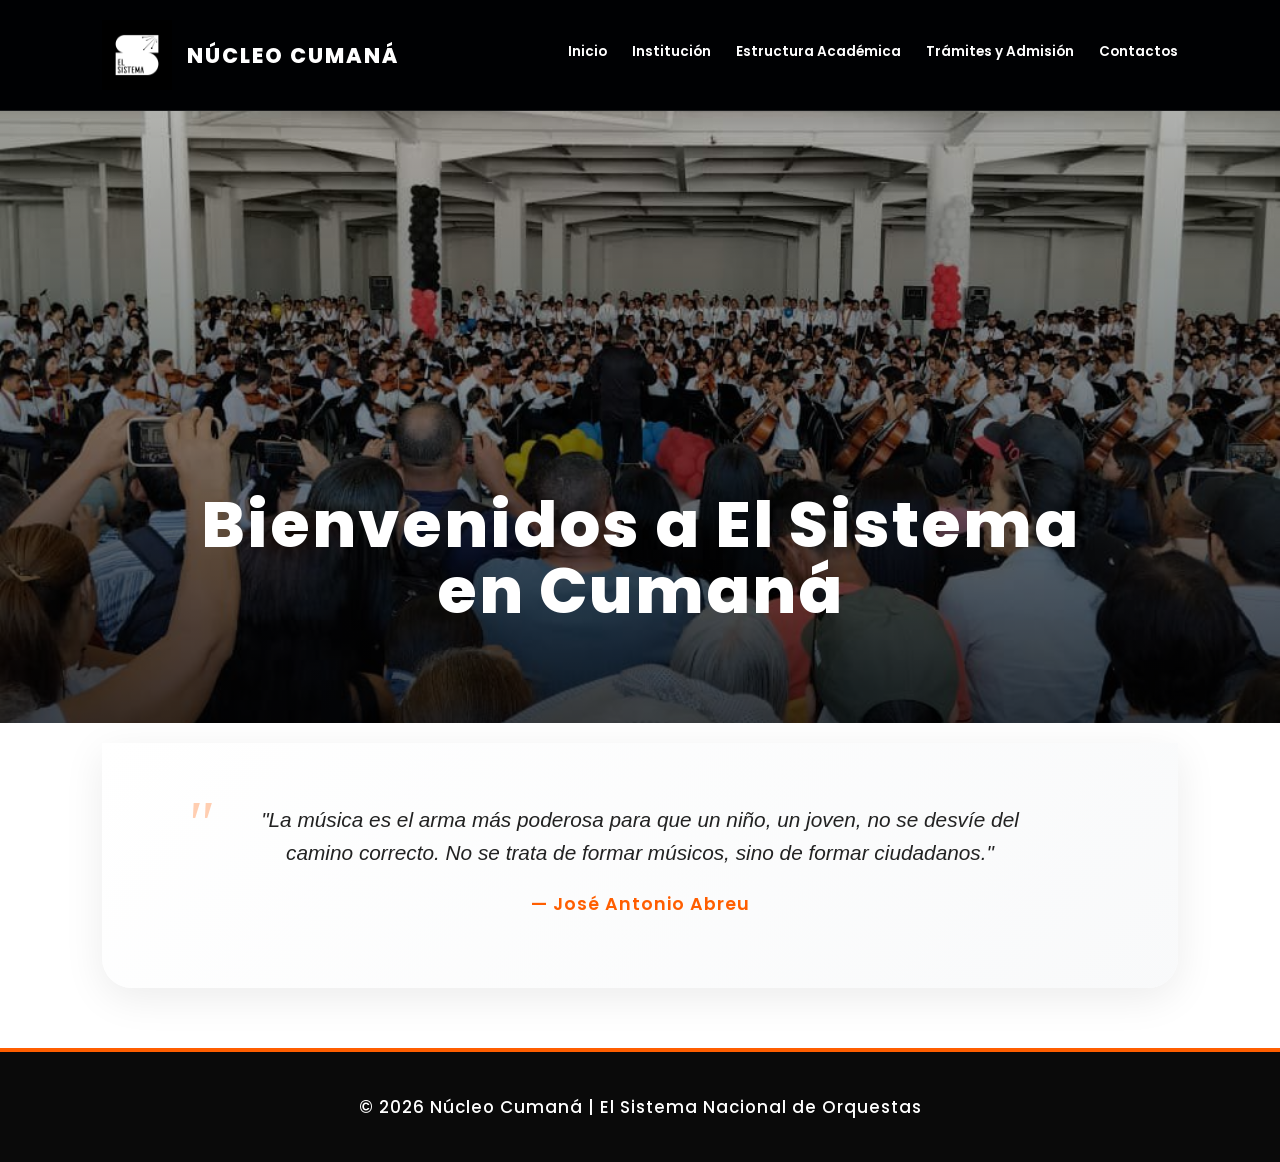
==== commit 3b62d4b0: "Add files via upload" ====
--- a/index.html
+++ b/index.html
@@ -110,6 +110,13 @@
                 <h1>Bienvenidos a El Sistema en Cumaná</h1>
             </div>
         </div>
+        <!-- Cita inspiracional -->
+        <div class="quote-section">
+            <blockquote class="hero-quote">
+                "La música es el arma más poderosa para que un niño, un joven, no se desvíe del camino correcto. No se trata de formar músicos, sino de formar ciudadanos."
+                <cite>— José Antonio Abreu</cite>
+            </blockquote>
+        </div>
     </section>
 
         <!-- Sección de galería -->
@@ -123,11 +130,17 @@
                 <!-- Grid de imágenes de galería -->
                 <div class="grid-simple-9">
                     <!-- Primera imagen de galería -->
-                    <div class="caja-img"><img src="1.jpeg" alt="Galeria"></div>
+                    <div class="caja-img"><img src="1.jpeg" alt="Galería"></div>
                     <!-- Segunda imagen de galería -->
-                    <div class="caja-img"><img src="8.jpg" alt="Galeria"></div>
+                    <div class="caja-img"><img src="8.jpg" alt="Galería"></div>
                     <!-- Tercera imagen de galería -->
-                    <div class="caja-img"><img src="4.jpg" alt="Galeria"></div>
+                    <div class="caja-img"><img src="4.jpg" alt="Galería"></div>
+                    <!-- Cuarta imagen de galería -->
+                    <div class="caja-img"><img src="5.jpg" alt="Galería"></div>
+                    <!-- Quinta imagen de galería -->
+                    <div class="caja-img"><img src="6.jpg" alt="Galería"></div>
+                    <!-- Sexta imagen de galería -->
+                    <div class="caja-img"><img src="7.jpg" alt="Galería"></div>
                 </div>
             </div>
         </section>
@@ -276,7 +289,7 @@
                 </div>
             </div>
             <div class="wix-row reverse">
-                <div class="wix-col-img"><img src="7.jpg" alt="Visión"></div>
+                <div class="wix-col-img"><img src="14.jpg" alt="Visión"></div>
                 <div class="wix-col-text bg-soft">
                     <h3>Nuestra Visión</h3>
                     <p style="text-align: justify; font-size: 0.95rem;">El Sistema Nacional de Orquestas y Coros
@@ -324,7 +337,7 @@
                     <div class="program-card">
                         <!-- Imagen del programa -->
                         <div class="card-img"><img
-                                src="https://images.unsplash.com/photo-1514119412350-e174d90d280e?q=80&w=600"
+                                src="PIM.jpg"
                                 alt="Programa de Iniciación Musical"></div>
                         <!-- Contenido de la tarjeta -->
                         <div class="card-content">
@@ -342,7 +355,7 @@
                     <div class="program-card">
                         <!-- Imagen del programa -->
                         <div class="card-img"><img
-                                src="https://images.unsplash.com/photo-1581078426770-6d336e5de7bf?q=80&w=600"
+                                src="educacion especial.jpg"
                                 alt="Programa de Educación Especial"></div>
                         <!-- Contenido de la tarjeta -->
                         <div class="card-content">
@@ -359,7 +372,7 @@
                     <!-- Tarjeta del programa académico coral -->
                     <div class="program-card">
                         <!-- Imagen del programa -->
-                        <div class="card-img"><img src="10.jpg" alt="Programa Académico Coral"></div>
+                        <div class="card-img"><img src="13.jpg" alt="Programa Académico Coral"></div>
                         <!-- Contenido de la tarjeta -->
                         <div class="card-content">
                             <!-- Título del programa -->
@@ -376,7 +389,7 @@
                     <div class="program-card">
                         <!-- Imagen del programa -->
                         <div class="card-img"><img
-                                src="https://images.unsplash.com/photo-1516280440614-37939bbacd81?q=80&w=600"
+                                src="alma llanera.jpg"
                                 alt="Programa Alma Llanera"></div>
                         <!-- Contenido de la tarjeta -->
                         <div class="card-content">
@@ -394,7 +407,7 @@
                     <div class="program-card">
                         <!-- Imagen del programa -->
                         <div class="card-img"><img
-                                src="https://images.unsplash.com/photo-1460723237483-7a6dc9d0b212?q=80&w=600"
+                                src="simo bolivar.jpg"
                                 alt="Programa Simón Bolívar"></div>
                         <!-- Contenido de la tarjeta -->
                         <div class="card-content">
@@ -412,7 +425,7 @@
                     <div class="program-card">
                         <!-- Imagen del programa -->
                         <div class="card-img"><img
-                                src="https://images.unsplash.com/photo-1514320291840-2e0a9bf2a9ae?q=80&w=600"
+                                src="musica popular.jpg"
                                 alt="Programa de Música Popular y otros Géneros"></div>
                         <!-- Contenido de la tarjeta -->
                         <div class="card-content">
@@ -456,7 +469,7 @@
         <section id="detalle-iniciacion" class="section">
             <div class="wix-row reverse">
                 <div class="wix-col-img"><img
-                        src="https://images.unsplash.com/photo-1514119412350-e174d90d280e?q=80&w=600"
+                        src="PIM.jpg"
                         alt="Programa de Iniciación Musical"></div>
                 <div class="wix-col-text bg-soft" style="border-top: 5px solid #8B5CF6;">
                     <h3 style="color: #8B5CF6; font-size: 2rem;">Programa de Iniciación Musical</h3>
@@ -478,7 +491,7 @@
         <section id="detalle-especial" class="section">
             <div class="wix-row">
                 <div class="wix-col-img"><img
-                        src="https://images.unsplash.com/photo-1581078426770-6d336e5de7bf?q=80&w=600"
+                        src="educacion especial.jpg"
                         alt="Programa de Educación Especial"></div>
                 <div class="wix-col-text bg-white" style="border-top: 5px solid #D9008D;">
                     <h3 style="color: #D9008D; font-size: 2rem;">Programa de Educación Especial</h3>
@@ -503,7 +516,7 @@
 
         <section id="detalle-coral" class="section">
             <div class="wix-row reverse">
-                <div class="wix-col-img"><img src="10.jpg" alt="Programa Académico Coral"></div>
+                <div class="wix-col-img"><img src="13.jpg" alt="Programa Académico Coral"></div>
                 <div class="wix-col-text bg-soft" style="border-top: 5px solid #84CC16;">
                     <h3 style="color: #84CC16; font-size: 2rem;">Programa Académico Coral</h3>
                     <p style="text-align: justify; font-size: 1rem; margin-top: 20px;">Tras el reconocimiento de la
@@ -526,9 +539,7 @@
 
         <section id="detalle-llanera" class="section">
             <div class="wix-row">
-                <div class="wix-col-img"><img
-                        src="https://images.unsplash.com/photo-1516280440614-37939bbacd81?q=80&w=600"
-                        alt="Programa Alma Llanera"></div>
+                <div class="wix-col-img"><img src="alma llanera.jpg" alt="Programa Alma Llanera"></div>
                 <div class="wix-col-text bg-white" style="border-top: 5px solid #EAB308;">
                     <h3 style="color: #EAB308; font-size: 2rem;">Programa Alma Llanera</h3>
                     <p style="text-align: justify; font-size: 1rem; margin-top: 20px;">Este programa enaltece los
@@ -552,7 +563,7 @@
         <section id="detalle-bolivar" class="section">
             <div class="wix-row reverse">
                 <div class="wix-col-img"><img
-                        src="https://images.unsplash.com/photo-1460723237483-7a6dc9d0b212?q=80&w=600"
+                        src="simo bolivar.jpg"
                         alt="Programa Simón Bolívar"></div>
                 <div class="wix-col-text bg-soft" style="border-top: 5px solid #FF5E00;">
                     <h3 style="color: #FF5E00; font-size: 2rem;">Programa Simón Bolívar</h3>
@@ -579,7 +590,7 @@
             <div class="wix-row">
                 <!-- Columna de imagen -->
                 <div class="wix-col-img"><img
-                        src="https://images.unsplash.com/photo-1514320291840-2e0a9bf2a9ae?q=80&w=600"
+                        src="musica popular.jpg"
                         alt="Programa de Música Popular y otros Géneros"></div>
                 <!-- Columna de texto con fondo blanco -->
                 <div class="wix-col-text bg-white" style="border-top: 5px solid #E3001B;">
@@ -606,20 +617,38 @@
 
         <!-- Sección de módulos -->
         <section id="modulos" class="section">
-            <!-- Contenedor en fila invertida -->
-            <div class="wix-row reverse">
-                <!-- Columna de texto con fondo blanco -->
-                <div class="wix-col-text bg-white">
-                    <!-- Título de la sección -->
-                    <h2>MÓDULOS</h2>
-                    <!-- Descripción -->
-                    <p>Encuentra el centro de enseñanza más cercano a tu comunidad.</p>
-                    <!-- Botón para ver ubicaciones -->
-                    <a href="#" class="btn-wix">Ver Ubicaciones</a>
-                </div>
-                <!-- Columna de imagen -->
-                <div class="wix-col-img"><img
-                        src="https://images.unsplash.com/photo-1497366216548-37526070297c?q=80&w=800" alt="Módulos">
+            <!-- Contenedor centrado sin imagen -->
+            <div style="padding: 100px 8%; text-align: center;">
+                <span style="letter-spacing: 3px; color: var(--primario); font-weight: 800; margin-bottom: 18px; display: inline-block;">MÓDULOS CERTIFICADOS</span>
+                <h2>Módulos certificados en el Núcleo Cumaná</h2>
+                <p style="max-width: 800px; margin: 0 auto 30px; font-size: 1.1rem; line-height: 1.8;">
+                    61 instituciones educativas y fundaciones participan en el Programa Simón Bolívar (PSB), llevando la educación musical directamente a las escuelas y liceos de la región.
+                </p>
+                <div class="modulos-badge" style="margin-bottom: 40px;">61 instituciones certificadas</div>
+
+                <div class="modulos-definicion" style="margin-bottom: 50px;">
+                    <h3>¿Qué es un Módulo?</h3>
+                    <p>Un módulo es una unidad independiente que forma parte de un conjunto mayor, utilizada para estructurar, organizar o medir en diversos campos. En El Sistema de Orquestas, un módulo P.S.B. (Programa Simón Bolívar) es la unidad donde un formador lleva educación musical a las diferentes instituciones participantes.</p>
+                    <p>Los «Módulos» del PSB son las escuelas, liceos y centros educativos donde los profesores de El Sistema imparten enseñanza musical de manera regular y sistemática.</p>
+                </div>
+
+                <div class="modulos-puntos">
+                    <div class="modulo-card">
+                        <h4>Objetivo</h4>
+                        <p>Masificar la práctica musical y transmitir valores ciudadanos como trabajo en equipo, tolerancia y respeto en el entorno escolar.</p>
+                    </div>
+                    <div class="modulo-card">
+                        <h4>Alcance</h4>
+                        <p>Funciona en cientos de escuelas y liceos del país. En Cumaná atiende a más de 34.429 niños en 61 escuelas y fundaciones.</p>
+                    </div>
+                    <div class="modulo-card">
+                        <h4>Enseñanza</h4>
+                        <p>Se imparte práctica coral, lenguaje musical y ejecución de instrumentos, con especial énfasis en el cuatro venezolano.</p>
+                    </div>
+                    <div class="modulo-card">
+                        <h4>Integración</h4>
+                        <p>El PSB forma parte de la estructura pedagógica de El Sistema, sumando sus actividades a las de los núcleos tradicionales y facilitando acceso sin audiciones previas.</p>
+                    </div>
                 </div>
             </div>
         </section>
@@ -741,7 +770,7 @@
                         <!-- Contenedor de imagen -->
                         <div class="agrupacion-img-container">
                             <!-- Imagen de la agrupación -->
-                            <img src="6.jpg" alt="ORQUESTA ALMA LLANERA JUVENIL">
+                            <img src="alma llanera agrupacion.png" alt="ORQUESTA ALMA LLANERA JUVENIL">
                         </div>
                         <!-- Información de la agrupación -->
                         <div class="agrupacion-info">
@@ -808,25 +837,49 @@
                     Entérate de las novedades del Núcleo Cumaná y acompáñanos en los próximos conciertos, talleres y actividades culturales.
                 </p>
 
-                <!-- Grid de noticias y eventos con estilo de contacto -->
-                <div class="contacto-grid">
-                    <div class="contacto-item">
-                        <img src="1.jpeg" alt="Últimas noticias" style="width: 100%; height: 150px; object-fit: cover; border-radius: 10px; margin-bottom: 20px;">
-                        <h3>Últimas noticias</h3>
-                        <p>Convocatoria abierta para nuevos aspirantes, fechas de audición y reconocimientos recientes del núcleo.</p>
-                    </div>
-                    <div class="contacto-item">
-                        <img src="8.jpg" alt="Próximos eventos" style="width: 100%; height: 150px; object-fit: cover; border-radius: 10px; margin-bottom: 20px;">
-                        <h3>Próximos eventos</h3>
-                        <p>Concierto juvenil, recital comunitario y jornada de formación musical en el Parque Guaiquerí.</p>
-                    </div>
-                    <div class="contacto-item">
-                        <img src="4.jpg" alt="Participa" style="width: 100%; height: 150px; object-fit: cover; border-radius: 10px; margin-bottom: 20px;">
-                        <h3>Participa</h3>
-                        <p>Inscripciones abiertas para talleres y actividades. Sigue nuestras noticias para reservar tu lugar.</p>
-                    </div>
-                </div>
-
+                <!-- Grid de noticias y eventos -->
+                <div class="noticias-grid">
+                    <article class="evento-card">
+                        <div class="evento-img">
+                            <img src="1.jpeg" alt="Convocatoria abierta al núcleo">
+                        </div>
+                        <div class="evento-info">
+                            <span class="evento-badge">Noticias</span>
+                            <h3>Convocatoria abierta para nuevos aspirantes</h3>
+                            <p>Fechas de audición, reconocimientos recientes y oportunidades para integrar a nuevos niños y jóvenes.</p>
+                        </div>
+                    </article>
+                    <article class="evento-card">
+                        <div class="evento-img">
+                            <img src="8.jpg" alt="Concierto juvenil">
+                        </div>
+                        <div class="evento-info">
+                            <span class="evento-badge">Evento</span>
+                            <h3>Concierto juvenil en el Parque Guaiquerí</h3>
+                            <p>Disfruta de un recital con nuestras agrupaciones infantiles y juveniles, promoviendo la cultura musical en Cumaná.</p>
+                        </div>
+                    </article>
+                    <article class="evento-card">
+                        <div class="evento-img">
+                            <img src="4.jpg" alt="Taller musical gratuito">
+                        </div>
+                        <div class="evento-info">
+                            <span class="evento-badge">Taller</span>
+                            <h3>Taller de formación musical gratuita</h3>
+                            <p>Actividades abiertas para estudiantes y familias, con práctica coral, teoría musical y ejecución de instrumentos.</p>
+                        </div>
+                    </article>
+                    <article class="evento-card">
+                        <div class="evento-img">
+                            <img src="10.jpg" alt="Entrega de instrumentos">
+                        </div>
+                        <div class="evento-info">
+                            <span class="evento-badge">Comunidad</span>
+                            <h3>Entrega de instrumentos y reconocimiento</h3>
+                            <p>Celebramos a los participantes destacados y reforzamos el acceso a la música en escuelas del núcleo.</p>
+                        </div>
+                    </article>
+                </div>
             </div>
         </section>
 
--- a/style.css
+++ b/style.css
@@ -349,6 +349,50 @@
     box-shadow: var(--sombra-suave);
 }
 
+/* Estilos para la sección de cita en la bienvenida */
+.quote-section {
+    padding: 40px 8% 50px;
+    text-align: center;
+    background: linear-gradient(135deg, rgba(255, 255, 255, 0.95) 0%, rgba(248, 249, 250, 0.95) 100%);
+    backdrop-filter: blur(10px);
+    border-radius: 0 0 30px 30px;
+    margin: -20px 8% 0;
+    box-shadow: 0 10px 40px rgba(0, 0, 0, 0.08);
+}
+
+.hero-quote {
+    margin: 0 auto;
+    max-width: 900px;
+    font-size: 1.3rem;
+    line-height: 1.6;
+    font-weight: 400;
+    color: var(--texto);
+    font-style: italic;
+    position: relative;
+    padding: 20px 20px;
+}
+
+.hero-quote::before {
+    content: '"';
+    position: absolute;
+    top: -10px;
+    left: -20px;
+    font-size: 4rem;
+    color: var(--primario);
+    font-family: 'Georgia', serif;
+    opacity: 0.3;
+}
+
+.hero-quote cite {
+    display: block;
+    margin-top: 20px;
+    font-size: 1.1rem;
+    font-weight: 600;
+    color: var(--primario);
+    font-style: normal;
+    letter-spacing: 1px;
+}
+
 /* Animación keyframes para slideUpFade */
 @keyframes slideUpFade {
     /* Estado inicial: opacidad 0, translateY 30px */
@@ -478,6 +522,12 @@
     overflow: hidden;
 }
 
+.wix-col-img.modulo-img-wrap {
+    display: flex;
+    align-items: center;
+    justify-content: center;
+}
+
 /* Estilos para imagen dentro de wix-col-img */
 .wix-col-img img {
     /* Ancho 100% */
@@ -492,6 +542,13 @@
     transition: transform 0.6s;
 }
 
+.wix-col-img.modulo-img-wrap .modulo-img {
+    width: 100%;
+    height: 100%;
+    object-fit: cover;
+    object-position: center;
+}
+
 /* Estilos para imagen al hover de wix-row */
 .wix-row:hover .wix-col-img img {
     /* Escala imagen a 1.05 */
@@ -507,6 +564,75 @@
     backdrop-filter: blur(12px);
     /* Borde superior sutil */
     border-top: 1px solid rgba(255, 255, 255, 0.5);
+}
+
+/* Estilos para la sección de módulos con información estructurada */
+.modulos-badge {
+    display: inline-block;
+    margin-bottom: 24px;
+    padding: 10px 18px;
+    background: rgba(227, 0, 27, 0.12);
+    color: var(--primario);
+    font-weight: 700;
+    border-radius: 40px;
+}
+
+.modulos-intro p {
+    margin-bottom: 16px;
+    line-height: 1.8;
+}
+
+.modulos-definicion {
+    margin: 18px 0 24px;
+    padding: 22px 24px;
+    background: rgba(238, 241, 246, 0.95);
+    border-left: 4px solid var(--primario);
+    border-radius: 18px;
+    max-width: 900px;
+    margin-left: auto;
+    margin-right: auto;
+}
+
+.modulos-definicion h3 {
+    margin: 0 0 12px;
+    font-size: 1.2rem;
+}
+
+.modulos-definicion p {
+    margin: 0 0 12px;
+    line-height: 1.75;
+    color: #333;
+}
+
+.modulos-puntos {
+    display: grid;
+    grid-template-columns: repeat(auto-fit, minmax(280px, 1fr));
+    gap: 24px;
+    max-width: 1000px;
+    margin: 0 auto;
+}
+
+.modulo-card {
+    padding: 22px;
+    background: rgba(242, 242, 242, 0.95);
+    border-radius: 18px;
+    border: 1px solid rgba(0, 0, 0, 0.06);
+}
+
+.modulo-card h4 {
+    margin-bottom: 10px;
+    font-size: 1.05rem;
+}
+
+.modulo-card p {
+    margin: 0;
+    line-height: 1.7;
+}
+
+@media (max-width: 1000px) {
+    .modulos-puntos {
+        grid-template-columns: 1fr;
+    }
 }
 
 /* Estilos para fondo soft glassmorphism */
@@ -1054,14 +1180,20 @@
 .grid-simple-9 {
     /* Display grid */
     display: grid;
-    /* 3 columnas iguales */
-    grid-template-columns: repeat(3, 1fr);
+    /* 2 columnas iguales */
+    grid-template-columns: repeat(2, 1fr);
     /* Gap de 25px */
     gap: 25px;
-    /* Ancho máximo 1200px */
-    max-width: 1200px;
+    /* Ancho máximo 900px */
+    max-width: 900px;
     /* Margen auto para centrar */
     margin: 0 auto;
+}
+
+@media (max-width: 900px) {
+    .grid-simple-9 {
+        grid-template-columns: 1fr;
+    }
 }
 
 /* Estilos para contenedor de imagen en galería */
@@ -1497,6 +1629,75 @@
     margin-bottom: 20px;
 }
 
+/* --- NOTICIAS Y EVENTOS --- */
+.noticias-grid {
+    display: grid;
+    grid-template-columns: repeat(auto-fit, minmax(300px, 1fr));
+    gap: 28px;
+    max-width: 1160px;
+    margin: 50px auto 0;
+    text-align: left;
+}
+
+.evento-card {
+    background: rgba(255, 255, 255, 0.92);
+    border-radius: 24px;
+    overflow: hidden;
+    box-shadow: 0 18px 45px rgba(0, 0, 0, 0.08);
+    transition: transform 0.3s, box-shadow 0.3s;
+    border: 1px solid rgba(0, 0, 0, 0.06);
+}
+
+.evento-card:hover {
+    transform: translateY(-6px);
+    box-shadow: 0 22px 55px rgba(0, 0, 0, 0.12);
+}
+
+.evento-img {
+    width: 100%;
+    height: 210px;
+    overflow: hidden;
+}
+
+.evento-img img {
+    width: 100%;
+    height: 100%;
+    object-fit: cover;
+    transition: transform 0.6s ease;
+}
+
+.evento-card:hover .evento-img img {
+    transform: scale(1.05);
+}
+
+.evento-info {
+    padding: 26px 28px 30px;
+}
+
+.evento-badge {
+    display: inline-block;
+    margin-bottom: 16px;
+    padding: 8px 16px;
+    border-radius: 999px;
+    background: rgba(227, 0, 27, 0.12);
+    color: var(--primario);
+    font-weight: 700;
+    letter-spacing: 0.02em;
+    font-size: 0.9rem;
+}
+
+.evento-info h3 {
+    margin: 0 0 14px;
+    font-size: 1.25rem;
+    line-height: 1.3;
+}
+
+.evento-info p {
+    margin: 0;
+    color: #4f4f4f;
+    line-height: 1.75;
+}
+
 /* Estilos para enlaces sociales */
 .social-links {
     /* Display flex */
